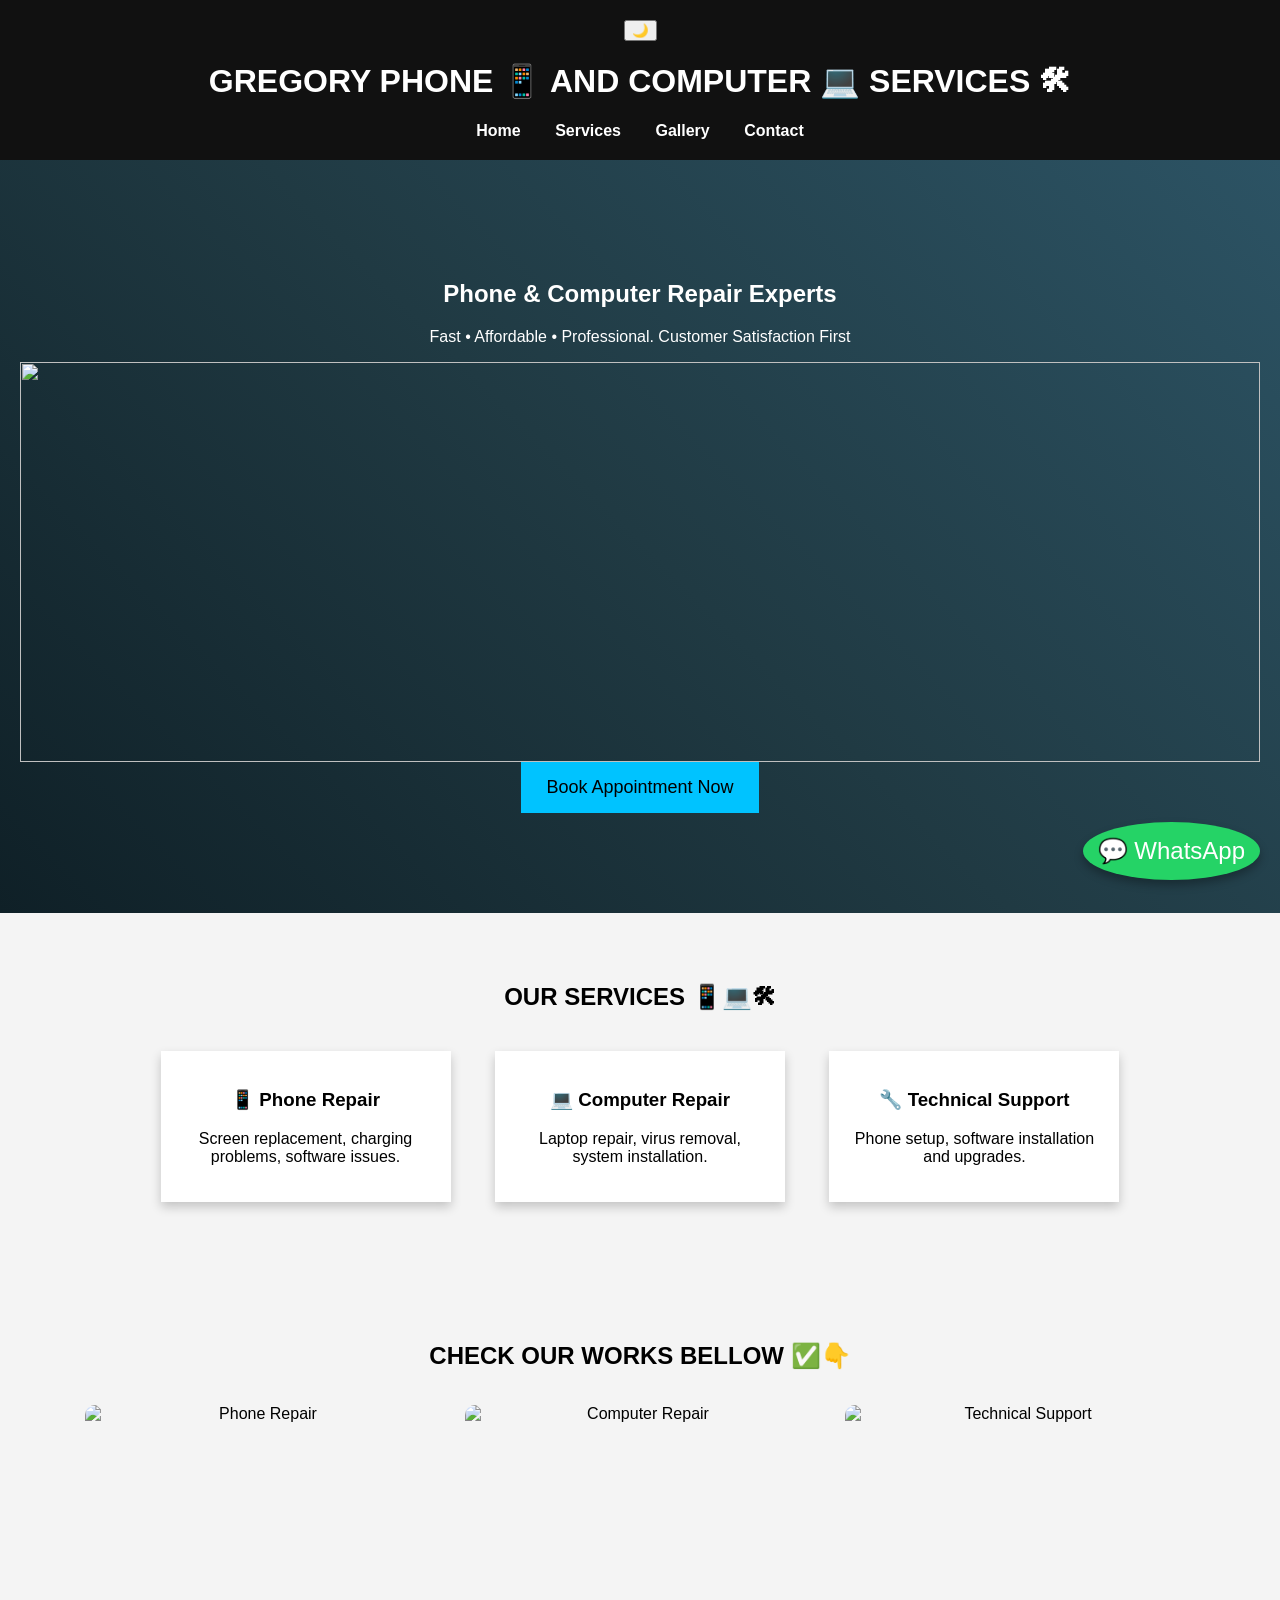
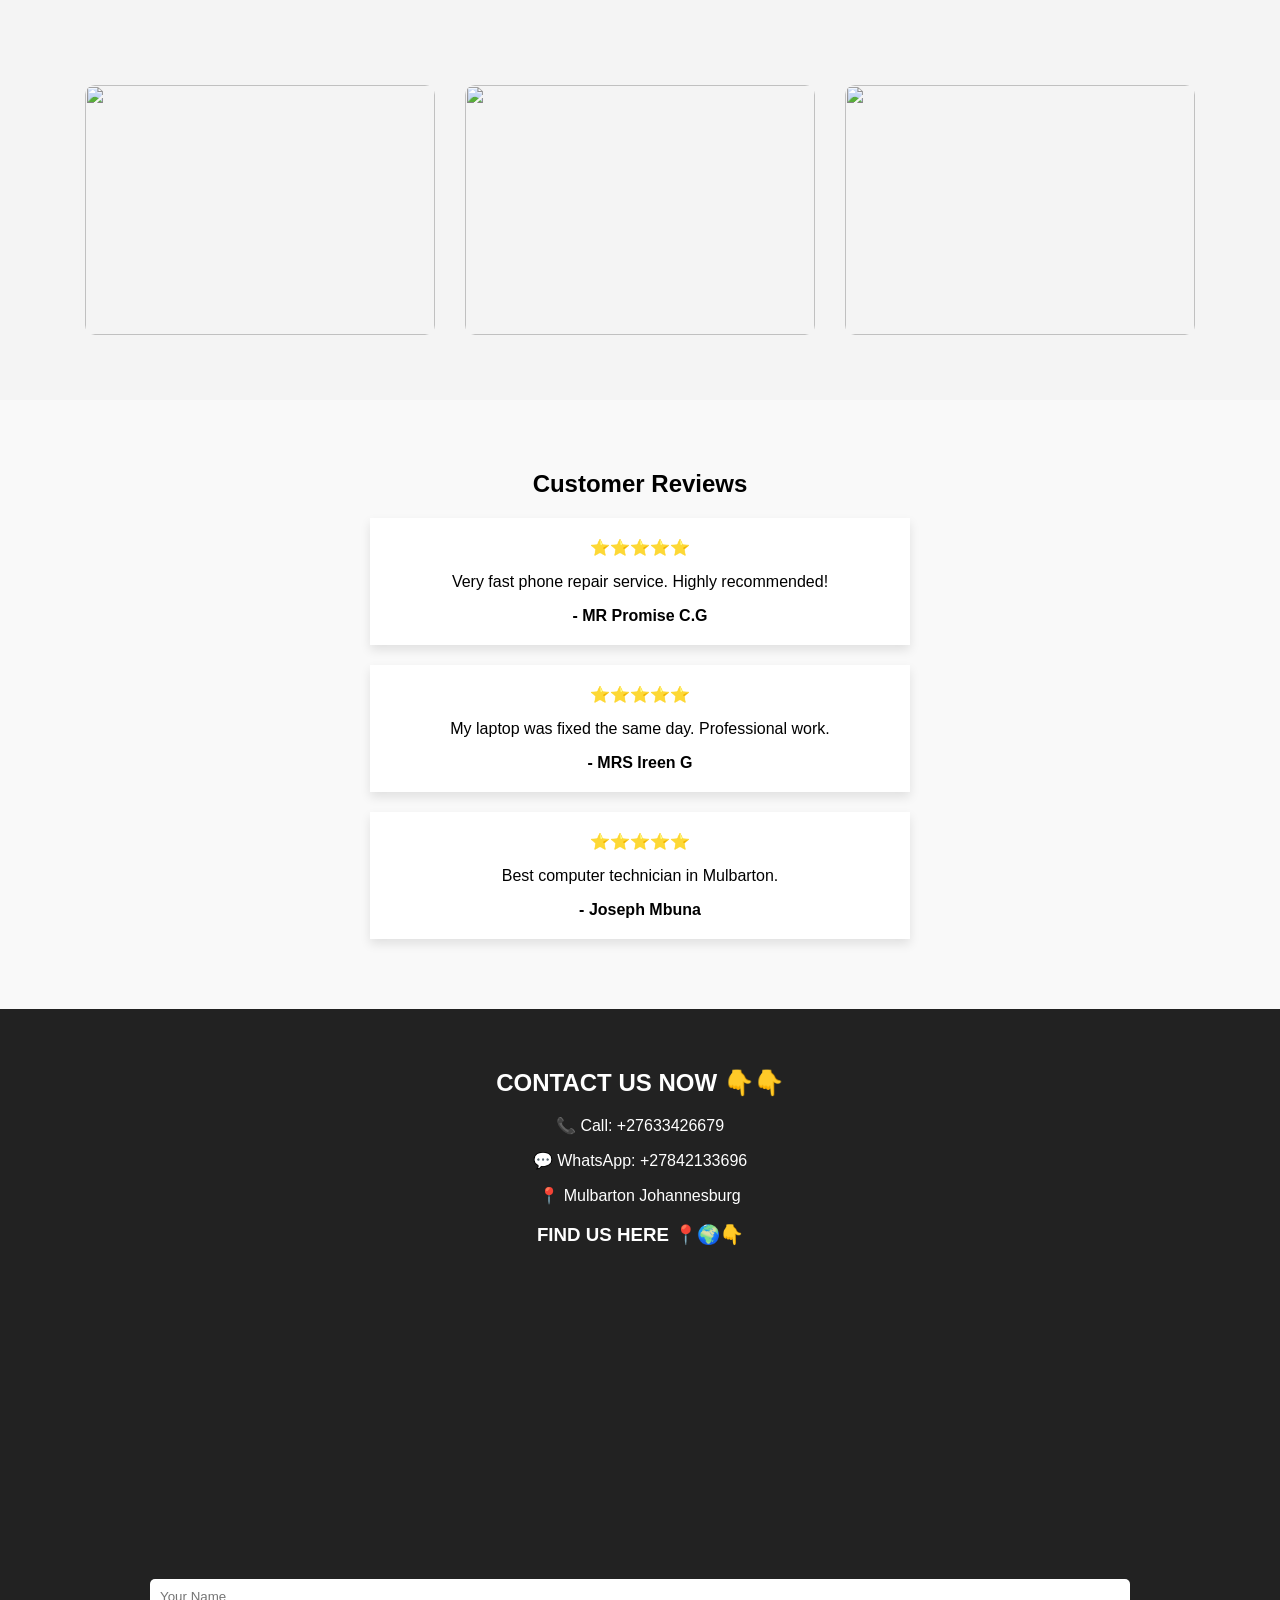
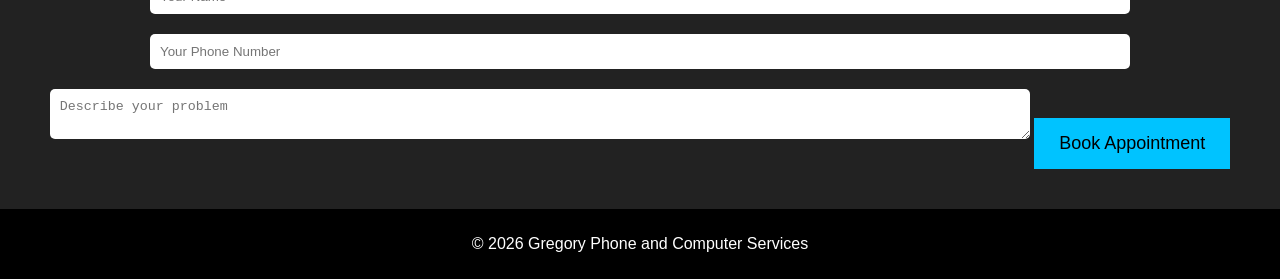
==== index.html @ 0cf7654c "Add files via upload" ====
<!DOCTYPE html>
<html lang="en">
<head>
<meta charset="UTF-8">
<meta name="viewport" content="width=device-width, initial-scale=1.0">
<title>Gregory Phone and Computer Services</title>
<link rel="stylesheet" href="style.css">


<meta name="description" content="Gregory Phone and Computer Services in Johannesburg. Phone repair, laptop repair, virus removal and technical support.">

<meta name="keywords" content="phone repair Johannesburg, laptop repair Mulbarton, computer services, Gregory phone repair">

<meta name="author" content="Gregory Mcdonald Kapanga">

</head>

<div id="loader">Loading...</div>

<body>
 

<header>
<button onclick="toggleMode()">🌙</button>


<h1>GREGORY PHONE 📱 AND COMPUTER 💻 SERVICES 🛠</h1>
<nav>
<a href="#home">Home</a>
<a href="#services">Services</a>
<a href="#gallery">Gallery</a>
<a href="#contact">Contact</a>
</nav>
</header>

<!-- Hero Section -->
<section id="home" class="hero">
<h2>Phone & Computer Repair Experts</h2>
<p>Fast • Affordable • Professional. Customer Satisfaction First</p>


<div class="slider">

<img class="slide" src="images/repair1.jpg">
<img class="slide" src="images/repair2.jpg">
<img class="slide" src="images/repair3.jpg">

</div>


<button onclick="contact()">Book Appointment Now</button>
</section>


<!-- Services Section -->
<section id="services" class="services">
<h2>OUR SERVICES 📱💻🛠</h2>
<div class="service-box">
<h3>📱 Phone Repair</h3>
<p>Screen replacement, charging problems, software issues.</p>
</div>
<div class="service-box">
<h3>💻 Computer Repair</h3>
<p>Laptop repair, virus removal, system installation.</p>
</div>
<div class="service-box">
<h3>🔧 Technical Support</h3>
<p>Phone setup, software installation and upgrades.</p>
</div>
</section>

<!-- Image Gallery -->
<section id="gallery" class="gallery">
<h2>CHECK OUR WORKS BELLOW ✅👇</h2>
<div class="images">
<img src="images/phone1.jpg" alt="Phone Repair">
<img src="images/computer1.jpg" alt="Computer Repair">
<img src="images/tech1.jpg" alt="Technical Support">
<img src="images/repair1.png">
<img src="images/repair2.jpg">
<img src="images/repair3.jpg">
</div>

</section>


<section class="reviews">

<h2>Customer Reviews</h2>

<div class="review">
⭐⭐⭐⭐⭐ 
<p>Very fast phone repair service. Highly recommended!</p>
<strong>- MR Promise C.G</strong>
</div>

<div class="review">
⭐⭐⭐⭐⭐ 
<p>My laptop was fixed the same day. Professional work.</p>
<strong>- MRS Ireen G</strong>
</div>

<div class="review">
⭐⭐⭐⭐⭐ 
<p>Best computer technician in Mulbarton.</p>
<strong>- Joseph Mbuna</strong>
</div>

</section>

<!-- Contact Section -->
<section id="contact" class="contact">
<h2>CONTACT US NOW 👇👇</h2>
<p>📞 Call: +27633426679</p>
<p>💬 WhatsApp: +27842133696</p>
<p>📍 Mulbarton Johannesburg</p>


<h3>FIND US HERE 📍🌍👇</h3>

<iframe
src="https://www.google.com/maps?q=24%20Haselhout%20Road%20Mulbarton%20Johannesburg&output=embed"
width="100%"
height="300"
style="border:0;"
allowfullscreen=""
loading="lazy">
</iframe>

<form id="bookingForm">

<input type="text" id="name" placeholder="Your Name" required>

<input type="tel" id="phone" placeholder="Your Phone Number" required>

<textarea id="problem" placeholder="Describe your problem" required></textarea>

<button type="submit">Book Appointment</button>

</form>



</section>
<!-- Floating WhatsApp Button -->
<a href="https://wa.me/+27842133696" target="_blank" class="whatsapp-btn">💬 WhatsApp</a>

<!-- Footer -->
<footer>
<p>© 2026 Gregory Phone and Computer Services</p>
</footer>

<script src="script.js"></script>
</body>
</html>
---- style.css ----
body{
font-family: Arial;
margin:0;
background:#f4f4f4;
}

header{
background:#111;
color:white;
padding:20px;
text-align:center;
}

nav a{
color:white;
margin:15px;
text-decoration:none;
font-weight:bold;
}

.hero{
background:linear-gradient(45deg,#0f2027,#203a43,#2c5364);
color:white;
text-align:center;
padding:100px 20px;
}

.hero button{
padding:15px 25px;
background:#00c3ff;
border:none;
font-size:18px;
cursor:pointer;
}

.services{
text-align:center;
padding:50px;
}

.service-box{
background:white;
padding:20px;
margin:20px;
display:inline-block;
width:250px;
box-shadow:0 5px 10px rgba(0,0,0,0.2);
}

.contact{
background:#222;
color:white;
text-align:center;
padding:40px;
}

footer{
text-align:center;
padding:10px;
background:black;
color:white;
}


/* Reset + Body */
body{margin:0;font-family:Arial,sans-serif;background:#f4f4f4;scroll-behavior:smooth;}
header{background:#111;color:white;padding:20px;text-align:center;position:sticky;top:0;z-index:999;}
nav a{color:white;margin:15px;text-decoration:none;font-weight:bold;transition:0.3s;}
nav a:hover{color:#00c3ff;}

/* Hero Section */
.hero{background:linear-gradient(45deg,#0f2027,#203a43,#2c5364);color:white;text-align:center;padding:100px 20px;}
.hero button{padding:15px 25px;background:#00c3ff;border:none;font-size:18px;cursor:pointer;transition:0.3s;}
.hero button:hover{background:#0077a3;}

/* Services */
.services{text-align:center;padding:50px;}
.service-box{background:white;padding:20px;margin:20px;display:inline-block;width:250px;box-shadow:0 5px 10px rgba(0,0,0,0.2);transition:0.3s;}
.service-box:hover{transform:translateY(-10px);box-shadow:0 10px 20px rgba(0,0,0,0.3);}

/* Gallery */
.gallery{text-align:center;padding:50px;}
.gallery img{width:250px;margin:10px;border-radius:10px;transition:0.3s;}
.gallery img:hover{transform:scale(1.1);}

/* Contact */
.contact{background:#222;color:white;text-align:center;padding:40px;}
.contact input, .contact textarea{width:80%;padding:10px;margin:10px 0;border:none;border-radius:5px;}
.contact button{padding:15px 25px;background:#00c3ff;border:none;font-size:18px;cursor:pointer;}
.contact button:hover{background:#0077a3;}

/* WhatsApp Floating Button */
.whatsapp-btn{position:fixed;bottom:20px;right:20px;background:#25d366;color:white;padding:15px;border-radius:50%;font-size:24px;text-decoration:none;box-shadow:0 5px 10px rgba(0,0,0,0.3);transition:0.3s;}
.whatsapp-btn:hover{transform:scale(1.2);}

/* Footer */
footer{text-align:center;padding:10px;background:black
}


.reviews{
text-align:center;
padding:50px;
background:#f9f9f9;
}

.review{
background:white;
margin:20px auto;
padding:20px;
max-width:500px;
box-shadow:0 5px 10px rgba(0,0,0,0.1);
}


.slider{
width:100%;
max-height:400px;
overflow:hidden;
}

.slide{
width:100%;
height: 400px;
object-fit: cover;
display:none;
}

.dark{
background:#111;
color:white;
}

#loader{
position:fixed;
width:100%;
height:100%;
background:white;
display:flex;
justify-content:center;
align-items:center;
font-size:30px;
z-index:9999;
}

.gallery img{
 width: 350px;
 height: 250px;
 object-fit: cover;
 margin: 15px;
 border: radius 10px;
 transition: 0.3s;
}

.gallery img:hover{
 transition:scale(1.1);  
}

.images{
display:flex;
flex-wrap:wrap;
justify-content:center;
}
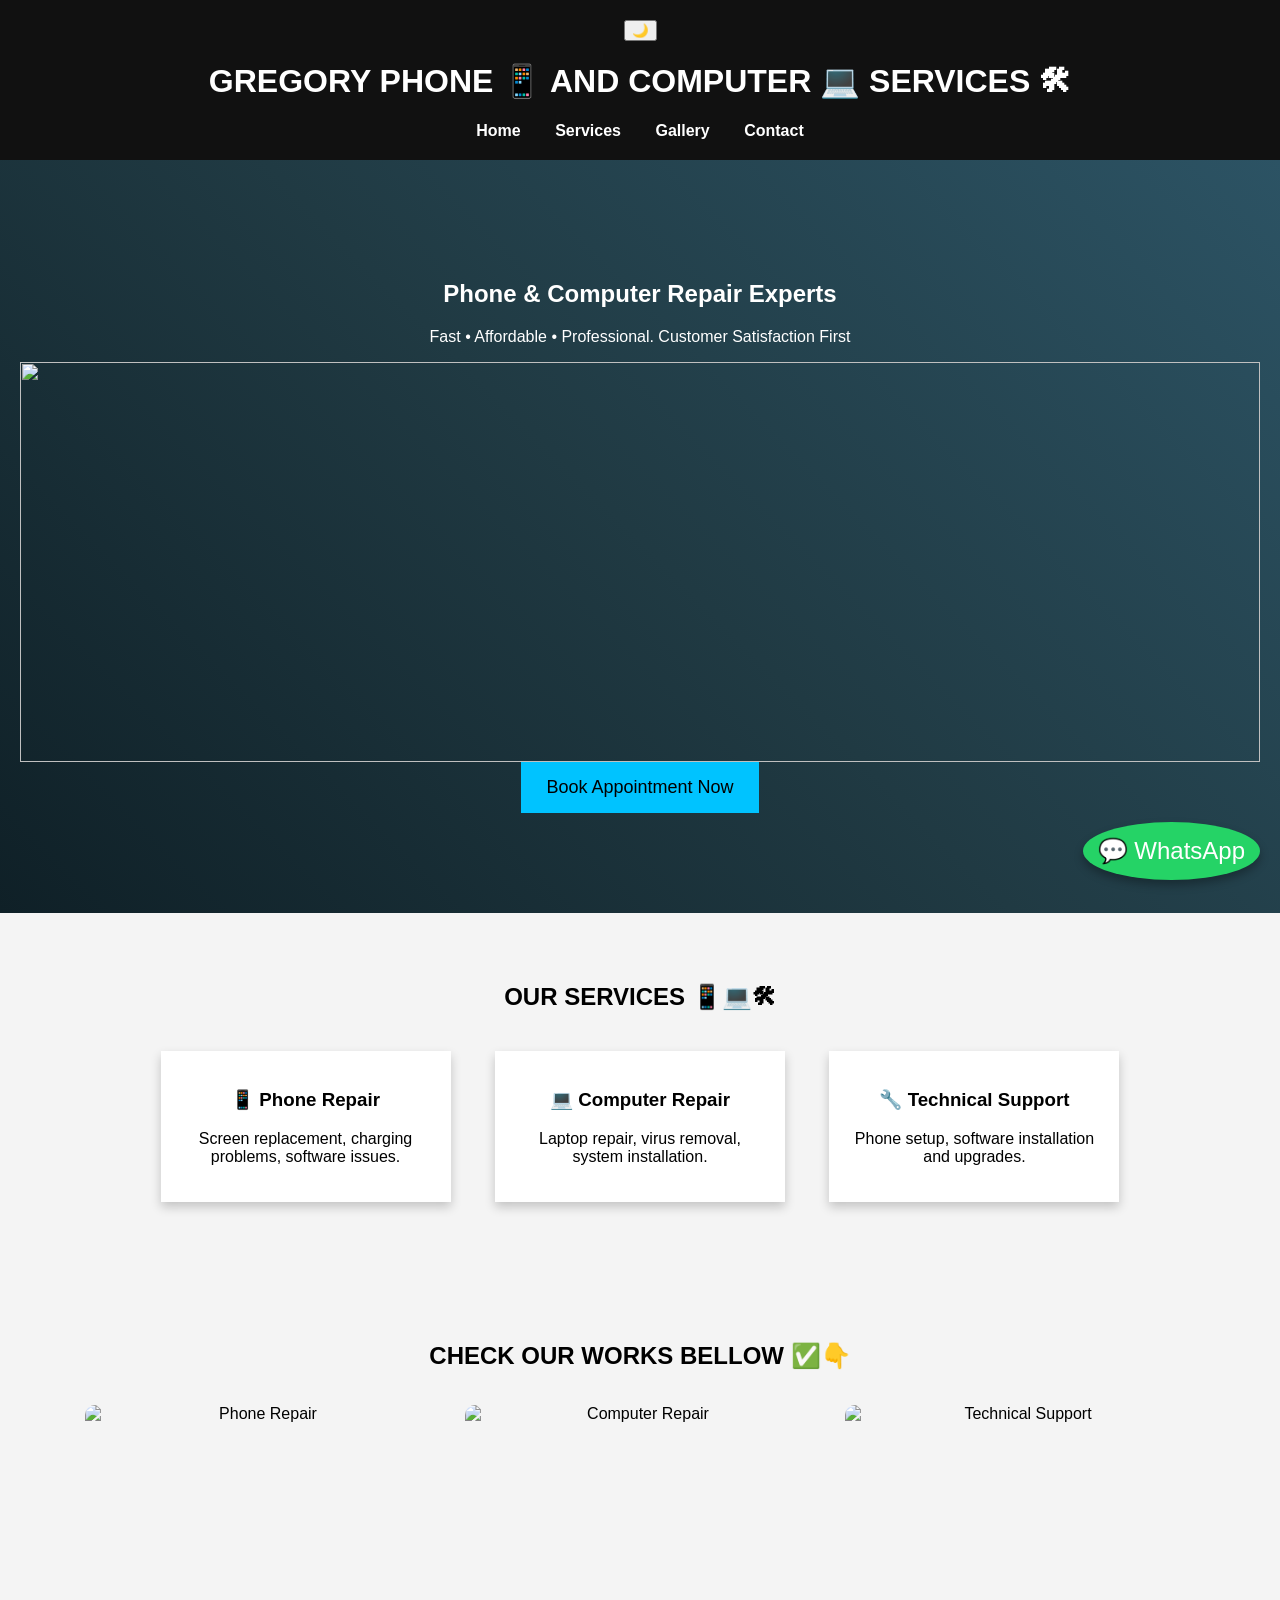
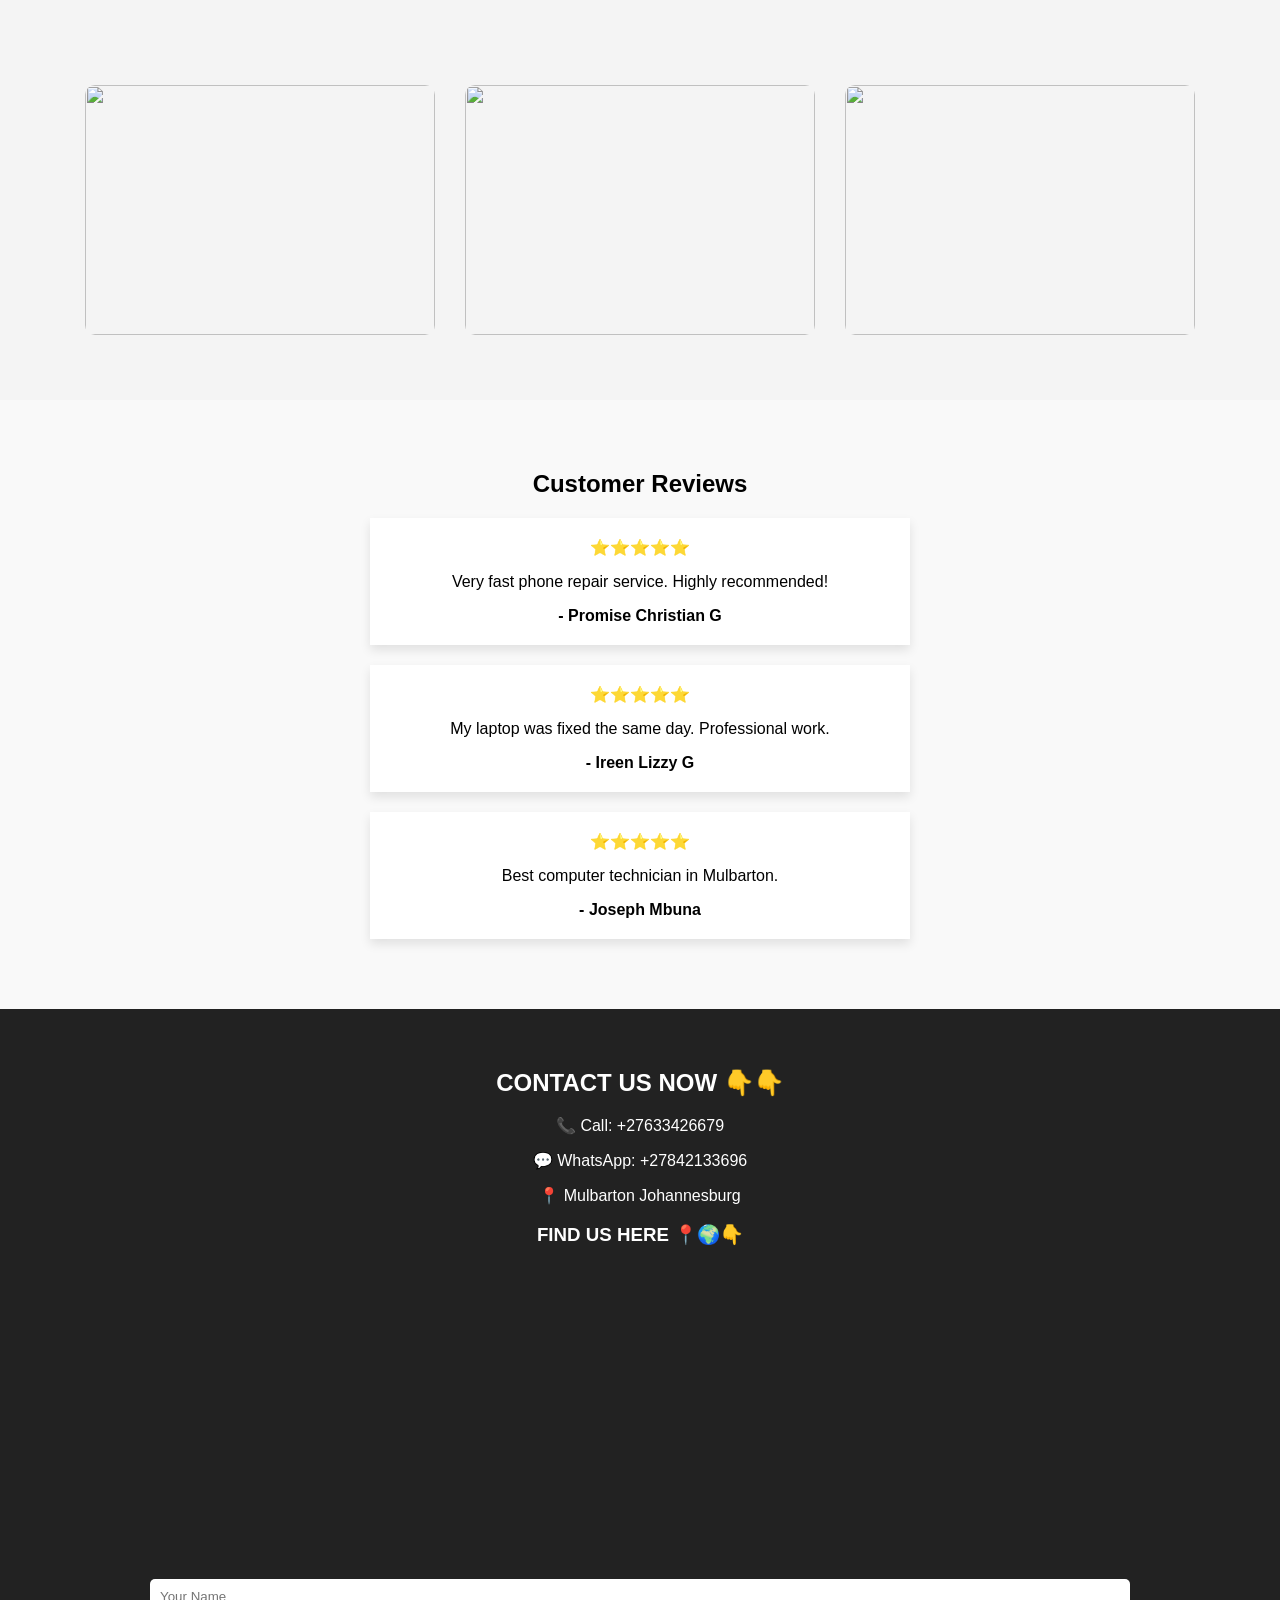
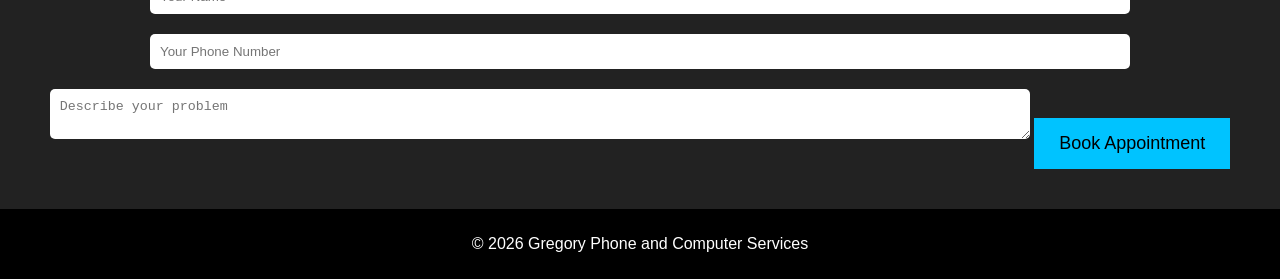
==== commit f02fe36d: "Add files via upload" ====
--- a/index.html
+++ b/index.html
@@ -91,13 +91,13 @@
 <div class="review">
 ⭐⭐⭐⭐⭐ 
 <p>Very fast phone repair service. Highly recommended!</p>
-<strong>- MR Promise C.G</strong>
+<strong>- Promise Christian G</strong>
 </div>
 
 <div class="review">
 ⭐⭐⭐⭐⭐ 
 <p>My laptop was fixed the same day. Professional work.</p>
-<strong>- MRS Ireen G</strong>
+<strong>- Ireen Lizzy G</strong>
 </div>
 
 <div class="review">
--- a/style.css
+++ b/style.css
@@ -136,7 +136,7 @@
 position:fixed;
 width:100%;
 height:100%;
-background:white;
+background:rgb(18, 185, 190);
 display:flex;
 justify-content:center;
 align-items:center;
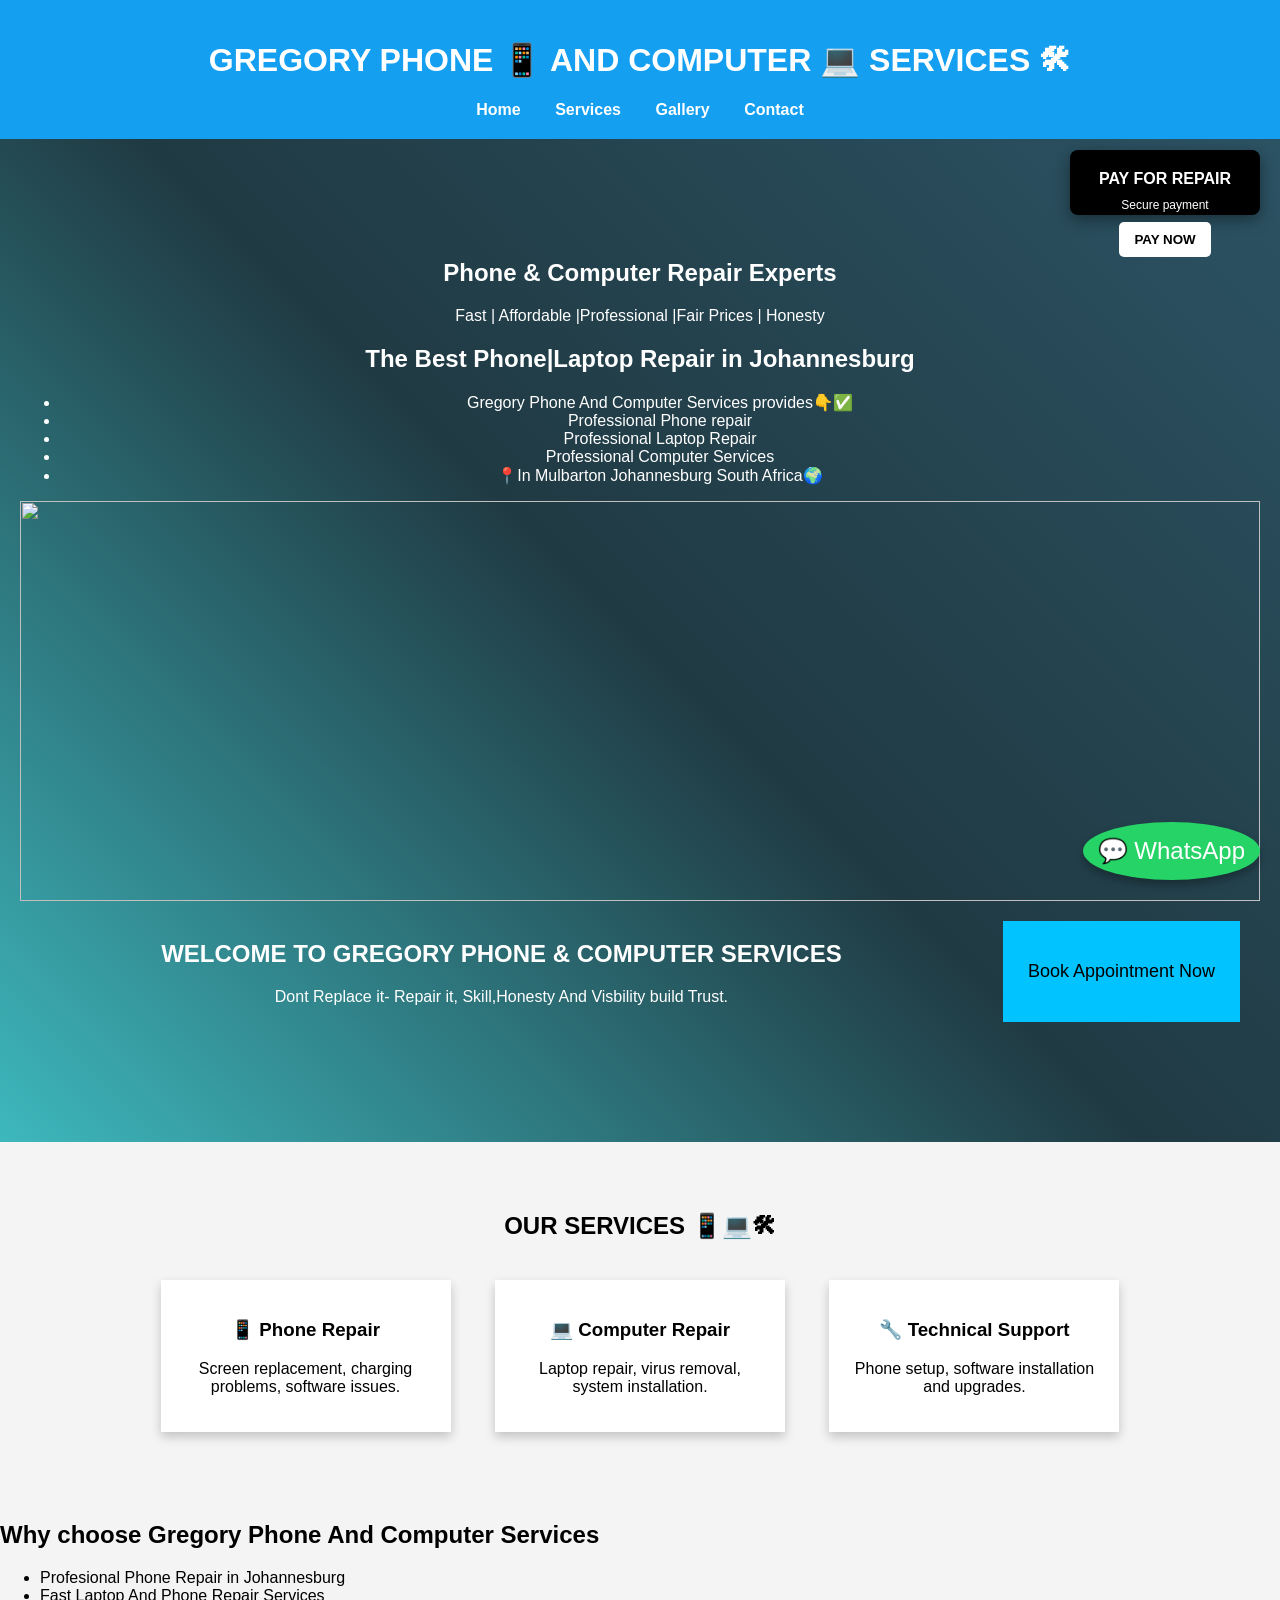
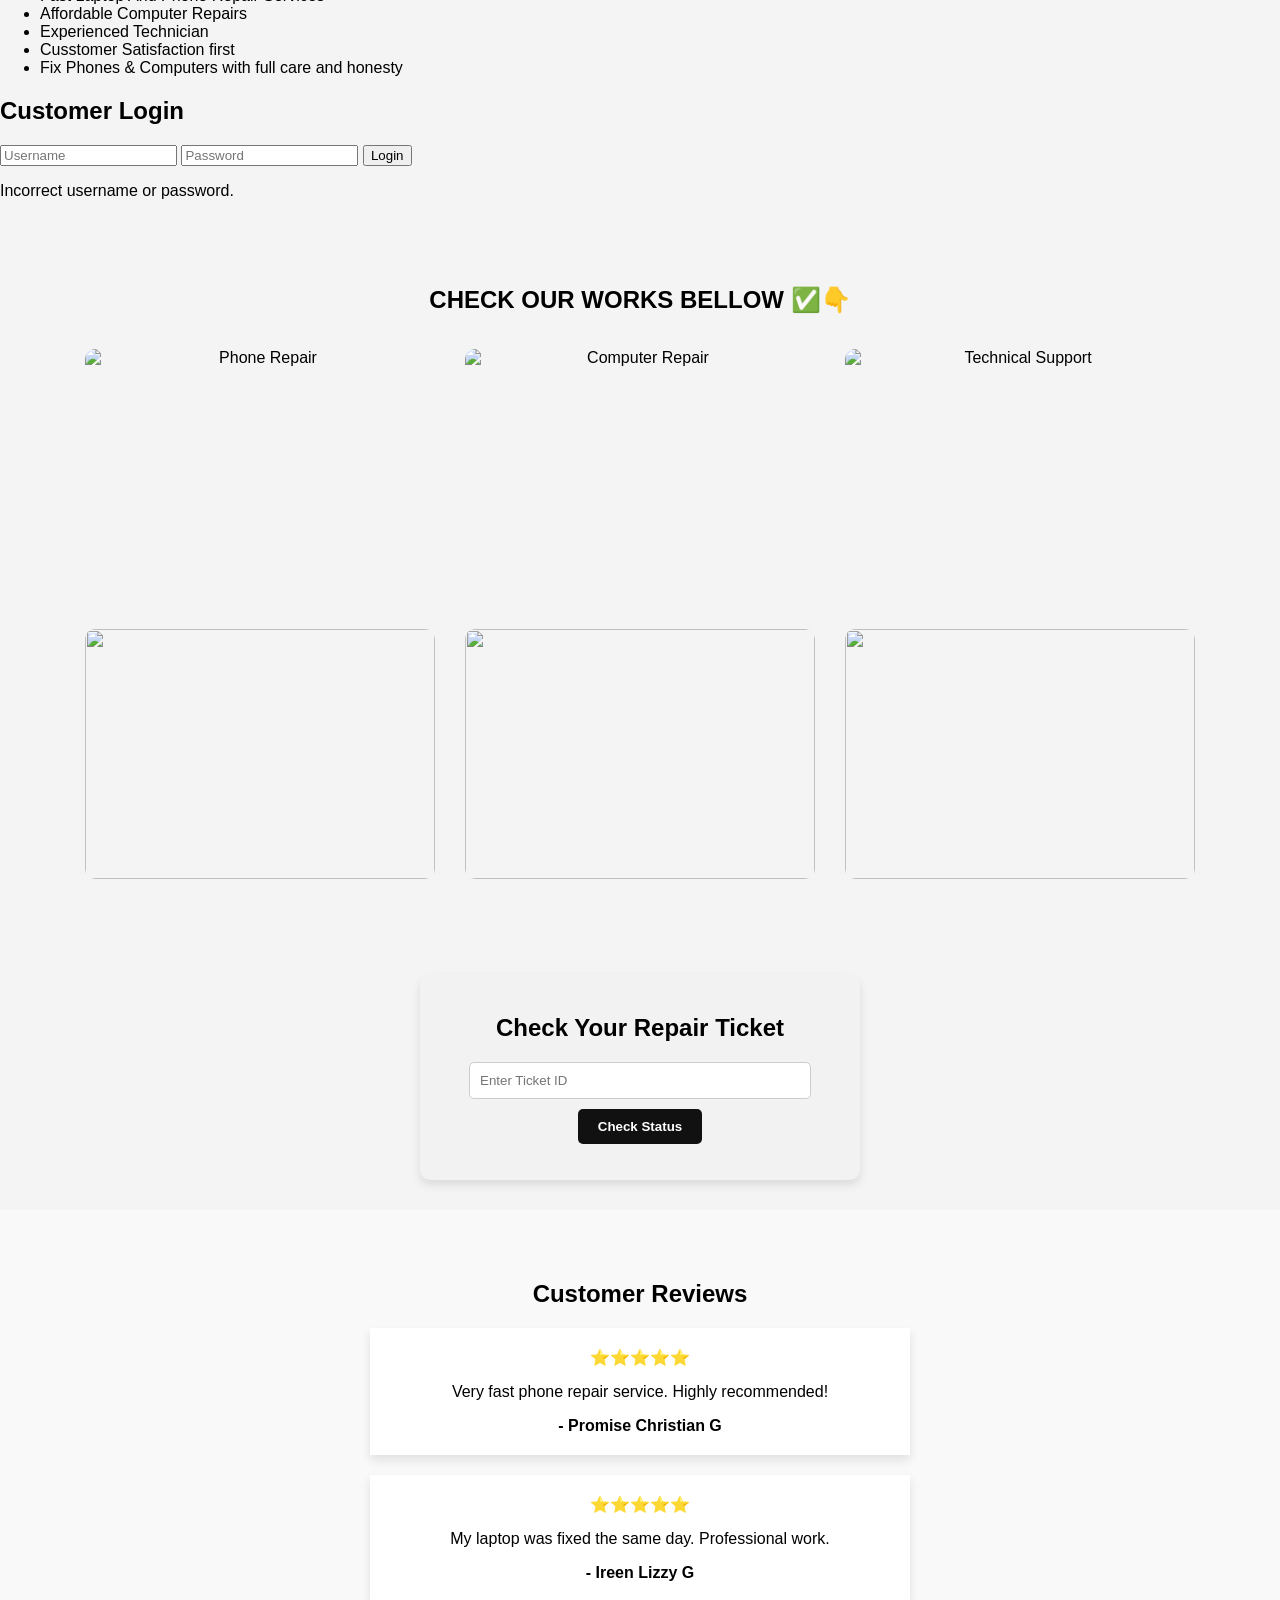
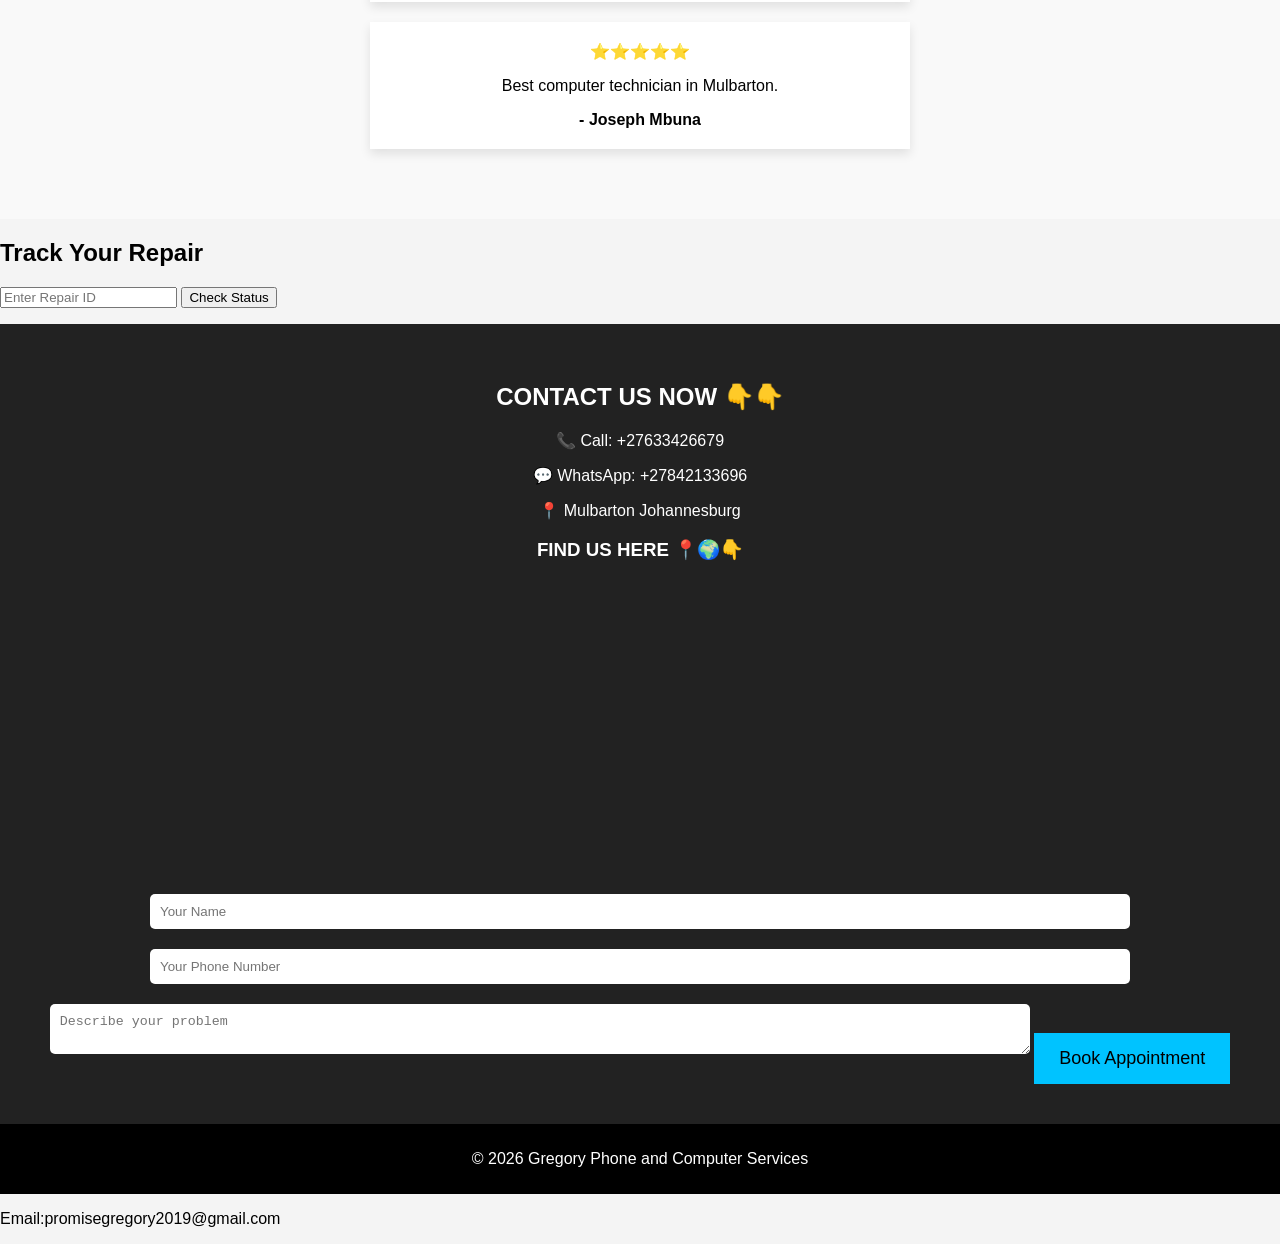
==== commit 2e300cbf: "Add files via upload" ====
--- a/index.html
+++ b/index.html
@@ -15,14 +15,27 @@
 
 </head>
 
-<div id="loader">Loading...</div>
+<div id="loader">LOADING....WELCOME TO THE GPCS WEBSITE</div>
 
 <body>
+
+
+     <!--pay section -->
+<div class="pay-box">
+
+<h3>PAY FOR REPAIR</h3>
+
+<p>Secure payment</p>
+
+<a href="https://www.paypal.com/paypalme/Gregory McDonald" target="_blank">
+<button>PAY NOW</button>
+</a>
+
+</div>  
  
-
 <header>
-<button onclick="toggleMode()">🌙</button>
-
+
+ 
 
 <h1>GREGORY PHONE 📱 AND COMPUTER 💻 SERVICES 🛠</h1>
 <nav>
@@ -33,17 +46,46 @@
 </nav>
 </header>
 
+
+
+</div>
+
 <!-- Hero Section -->
 <section id="home" class="hero">
 <h2>Phone & Computer Repair Experts</h2>
-<p>Fast • Affordable • Professional. Customer Satisfaction First</p>
-
+<p>Fast | Affordable |Professional |Fair Prices | Honesty</p>
+
+
+
+<h2> The Best Phone|Laptop Repair in Johannesburg</h2>
+
+<ul>
+<li>Gregory Phone And Computer Services provides👇✅</li>
+<li>Professional Phone repair</li>
+<li>Professional Laptop Repair</li>
+<li>Professional Computer Services</li>
+<li>📍In Mulbarton Johannesburg South Africa🌍</li>
+
+</ul>
+
+</P>
 
 <div class="slider">
 
 <img class="slide" src="images/repair1.jpg">
 <img class="slide" src="images/repair2.jpg">
 <img class="slide" src="images/repair3.jpg">
+
+</div>
+
+
+<div class="main-layout">
+
+<div class="content">
+
+<!-- Your normal website content -->
+<h2>WELCOME TO GREGORY PHONE & COMPUTER SERVICES</h2>
+<p>Dont Replace it- Repair it, Skill,Honesty And Visbility build Trust.</p>
 
 </div>
 
@@ -67,6 +109,35 @@
 <h3>🔧 Technical Support</h3>
 <p>Phone setup, software installation and upgrades.</p>
 </div>
+</section>
+
+
+<h2>Why choose Gregory Phone And Computer Services</h2>
+
+<ul>
+<li>Profesional Phone Repair in Johannesburg</li>
+<li> Fast Laptop And Phone Repair Services</li>
+<li>Affordable Computer Repairs</li>
+<li>Experienced Technician</li>
+<li>Cusstomer Satisfaction first</li>
+<li>Fix Phones & Computers with full care and honesty</li>
+
+</ul>
+
+
+
+<section class="login-section">
+
+<h2>Customer Login</h2>
+
+<input type="text" id="username" placeholder="Username">
+
+<input type="password" id="password" placeholder="Password">
+
+<button onclick="login()">Login</button>
+
+<p id="loginMessage"></p>
+
 </section>
 
 <!-- Image Gallery -->
@@ -83,6 +154,18 @@
 
 </section>
 
+<section class="repair-ticket">
+
+<h2>Check Your Repair Ticket</h2>
+
+<input type="text" id="ticketID" placeholder="Enter Ticket ID">
+
+<button onclick="checkTicket()">Check Status</button>
+
+<p id="ticketStatus"></p>
+
+</section>
+
 
 <section class="reviews">
 
@@ -105,6 +188,21 @@
 <p>Best computer technician in Mulbarton.</p>
 <strong>- Joseph Mbuna</strong>
 </div>
+
+</section>
+
+
+<div section class="tracking">
+
+<h2>Track Your Repair</h2>
+
+<input type="text" id="repairID" placeholder="Enter Repair ID">
+
+<button onclick="trackRepair()">Check Status</button>
+
+<p id="status"></p>
+</div>
+
 
 </section>
 
@@ -127,6 +225,8 @@
 loading="lazy">
 </iframe>
 
+
+
 <form id="bookingForm">
 
 <input type="text" id="name" placeholder="Your Name" required>
@@ -150,6 +250,8 @@
 <p>© 2026 Gregory Phone and Computer Services</p>
 </footer>
 
+<p>Email:promisegregory2019@gmail.com</p>
+
 <script src="script.js"></script>
 </body>
 </html>
--- a/style.css
+++ b/style.css
@@ -6,10 +6,10 @@
 }
 
 header{
-background:#111;
-color:white;
-padding:20px;
-text-align:center;
+background:hsl(192, 91%, 31%);
+color:white;
+padding: 5px 10px
+text-align center;
 }
 
 nav a{
@@ -20,7 +20,7 @@
 }
 
 .hero{
-background:linear-gradient(45deg,#0f2027,#203a43,#2c5364);
+background:linear-gradient(45deg,#119cd8,#203a43,#2c5364);
 color:white;
 text-align:center;
 padding:100px 20px;
@@ -65,12 +65,12 @@
 
 /* Reset + Body */
 body{margin:0;font-family:Arial,sans-serif;background:#f4f4f4;scroll-behavior:smooth;}
-header{background:#111;color:white;padding:20px;text-align:center;position:sticky;top:0;z-index:999;}
+header{background:hsl(202, 88%, 51%);color:white;padding:20px;text-align:center;position:sticky;top:0;z-index:999;}
 nav a{color:white;margin:15px;text-decoration:none;font-weight:bold;transition:0.3s;}
 nav a:hover{color:#00c3ff;}
 
 /* Hero Section */
-.hero{background:linear-gradient(45deg,#0f2027,#203a43,#2c5364);color:white;text-align:center;padding:100px 20px;}
+.hero{background:linear-gradient(45deg,#3db8bd,#203a43,#2c5364);color:white;text-align:center;padding:100px 20px;}
 .hero button{padding:15px 25px;background:#00c3ff;border:none;font-size:18px;cursor:pointer;transition:0.3s;}
 .hero button:hover{background:#0077a3;}
 
@@ -163,3 +163,141 @@
 justify-content:center;
 }
 
+.pay-box{
+position:absolute;
+right:20px;
+top:150px;
+background:black;
+color:white;
+padding:15px;
+width:150px;
+border-radius:8px;
+text-align:center;
+box-shadow:0px 5px 15px rgba(0,0,0,0.4);
+font-family:Arial;
+}
+
+.pay-box h3{
+margin:0;
+font-size:16px;
+}
+
+.pay-box p{
+font-size:12px;
+margin:10px 0;
+}
+
+.pay-box button{
+background:white;
+color:black;
+border:none;
+padding:8px 15px;
+cursor:pointer;
+font-weight:bold;
+border-radius:5px;
+}
+
+.pay-box button:hover{
+background:#ddd;
+}
+
+.main-layout{
+display:flex;
+gap:40px;
+padding:20px;
+}
+
+.content{
+flex:3;
+}
+
+.pay-box{
+flex:1;
+background:black;
+color:white;
+padding:20px;
+border-radius:8px;
+height: 25px;
+text-align:center;
+}
+
+.pay-box button{
+background:white;
+color:black;
+border:none;
+padding:10px 15px;
+font-weight:bold;
+cursor:pointer;
+border-radius:5px;
+}
+
+.pay-box button:hover{
+background:#ddd;
+}
+
+
+.payment-popup{
+display:none;
+position:fixed;
+top:0;
+left:0;
+width:100%;
+height:100%;
+background:rgba(0,0,0,0.7);
+justify-content:center;
+align-items:center;
+z-index:9999;
+}
+
+.payment-content{
+background:white;
+padding:20px;
+width:90%;
+max-width:500px;
+border-radius:10px;
+position:relative;
+}
+
+.close{
+position:absolute;
+top:10px;
+right:15px;
+font-size:20px;
+cursor:pointer;
+}
+
+.repair-ticket{
+background:#f2f2f2;
+padding:20px;
+border-radius:10px;
+max-width:400px;
+margin:30px auto;
+text-align:center;
+box-shadow:0 5px 10px rgba(0,0,0,0.1);
+}
+
+.repair-ticket input{
+padding:10px;
+width:80%;
+margin-bottom:10px;
+border-radius:5px;
+border:1px solid #ccc;
+}
+
+.repair-ticket button{
+padding:10px 20px;
+border:none;
+border-radius:5px;
+background:#111;
+color:white;
+cursor:pointer;
+font-weight:bold;
+}
+.repair-ticket button:hover{
+background:#333;
+}
+
+#ticketStatus{
+margin-top:15px;
+font-weight:bold;
+}
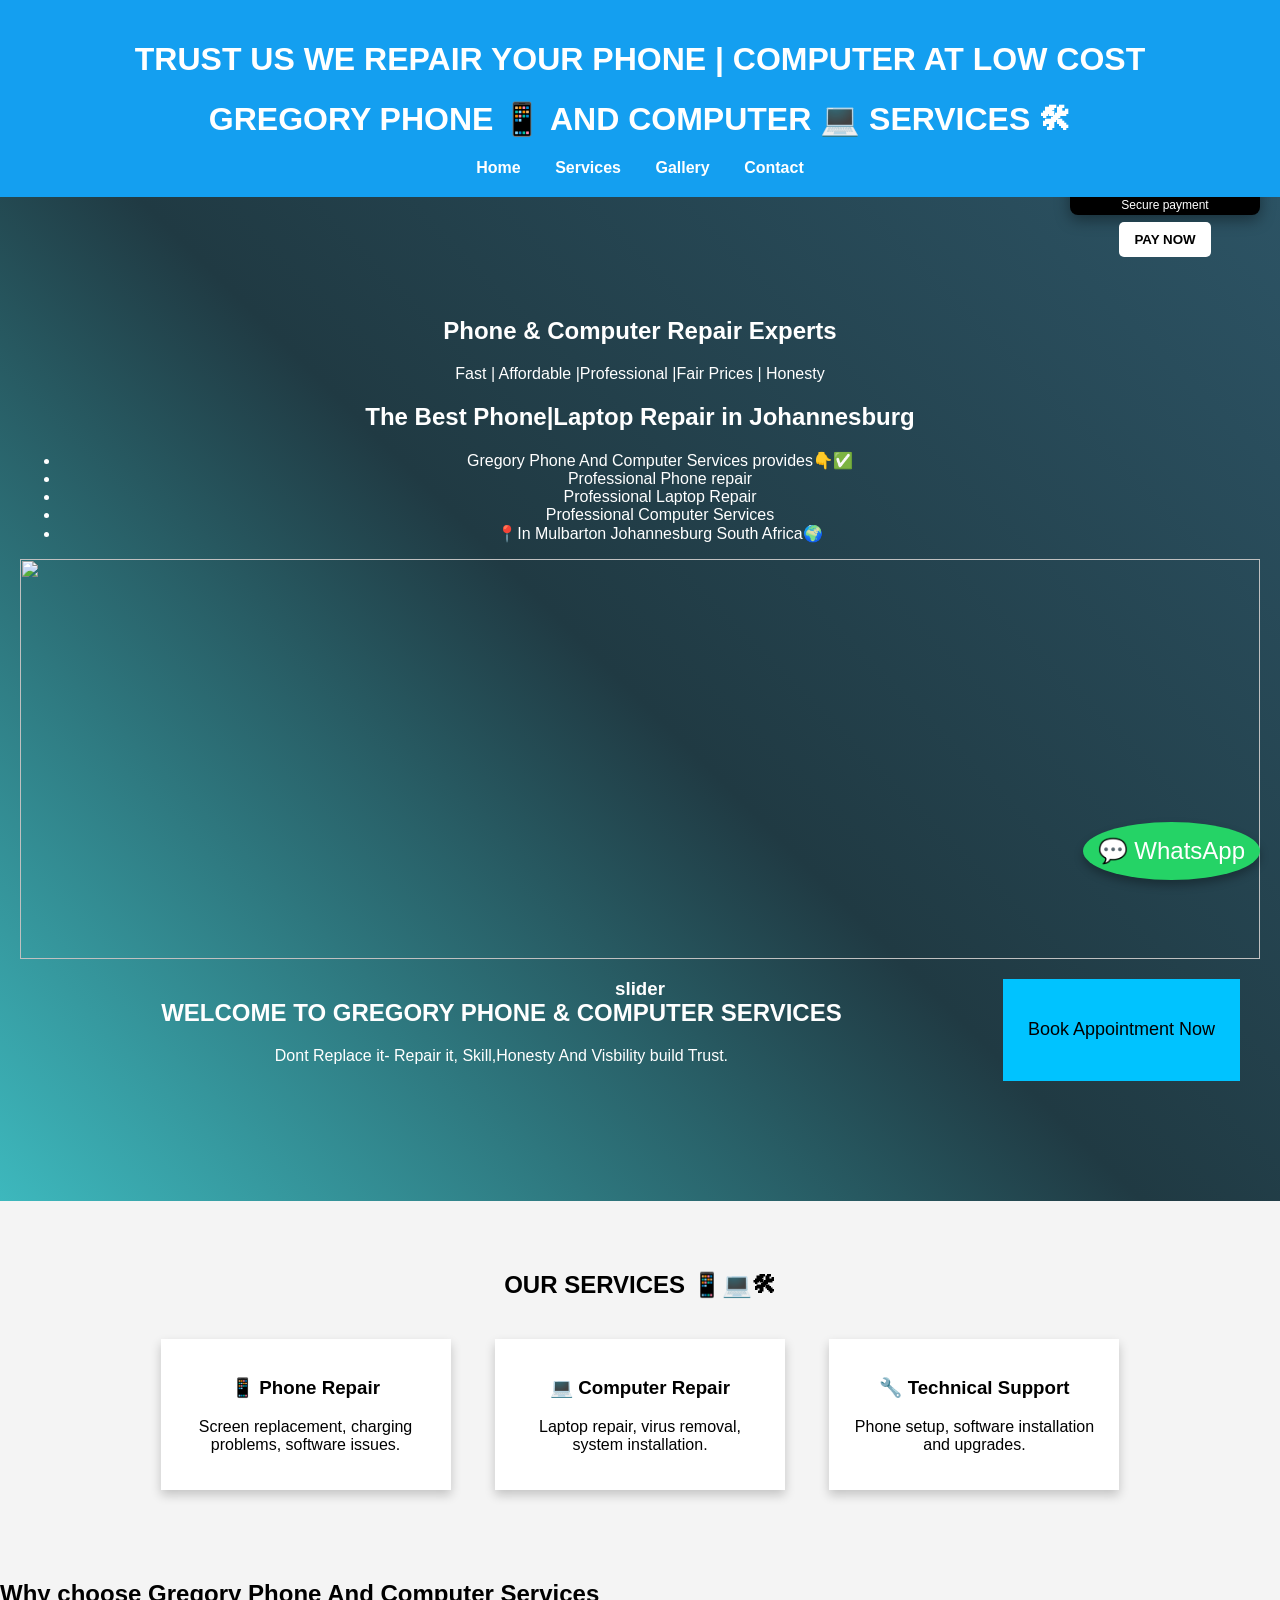
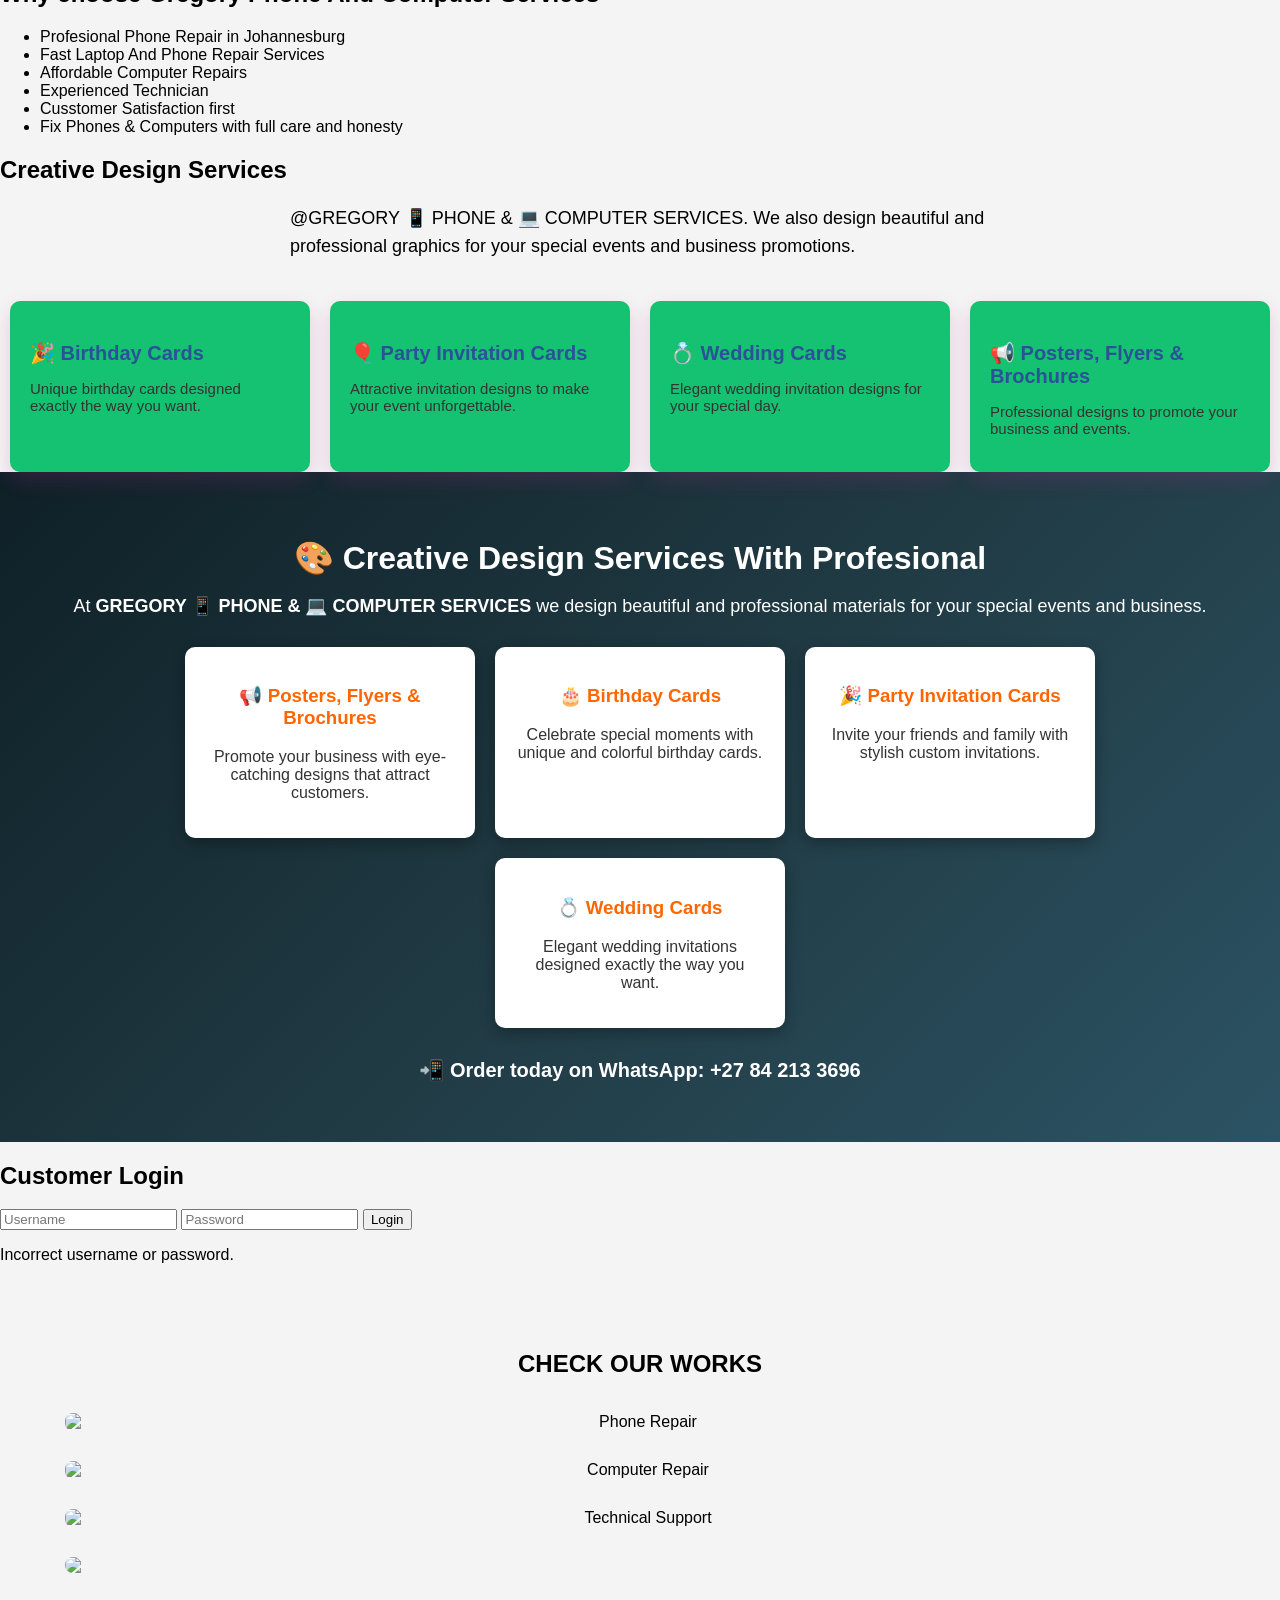
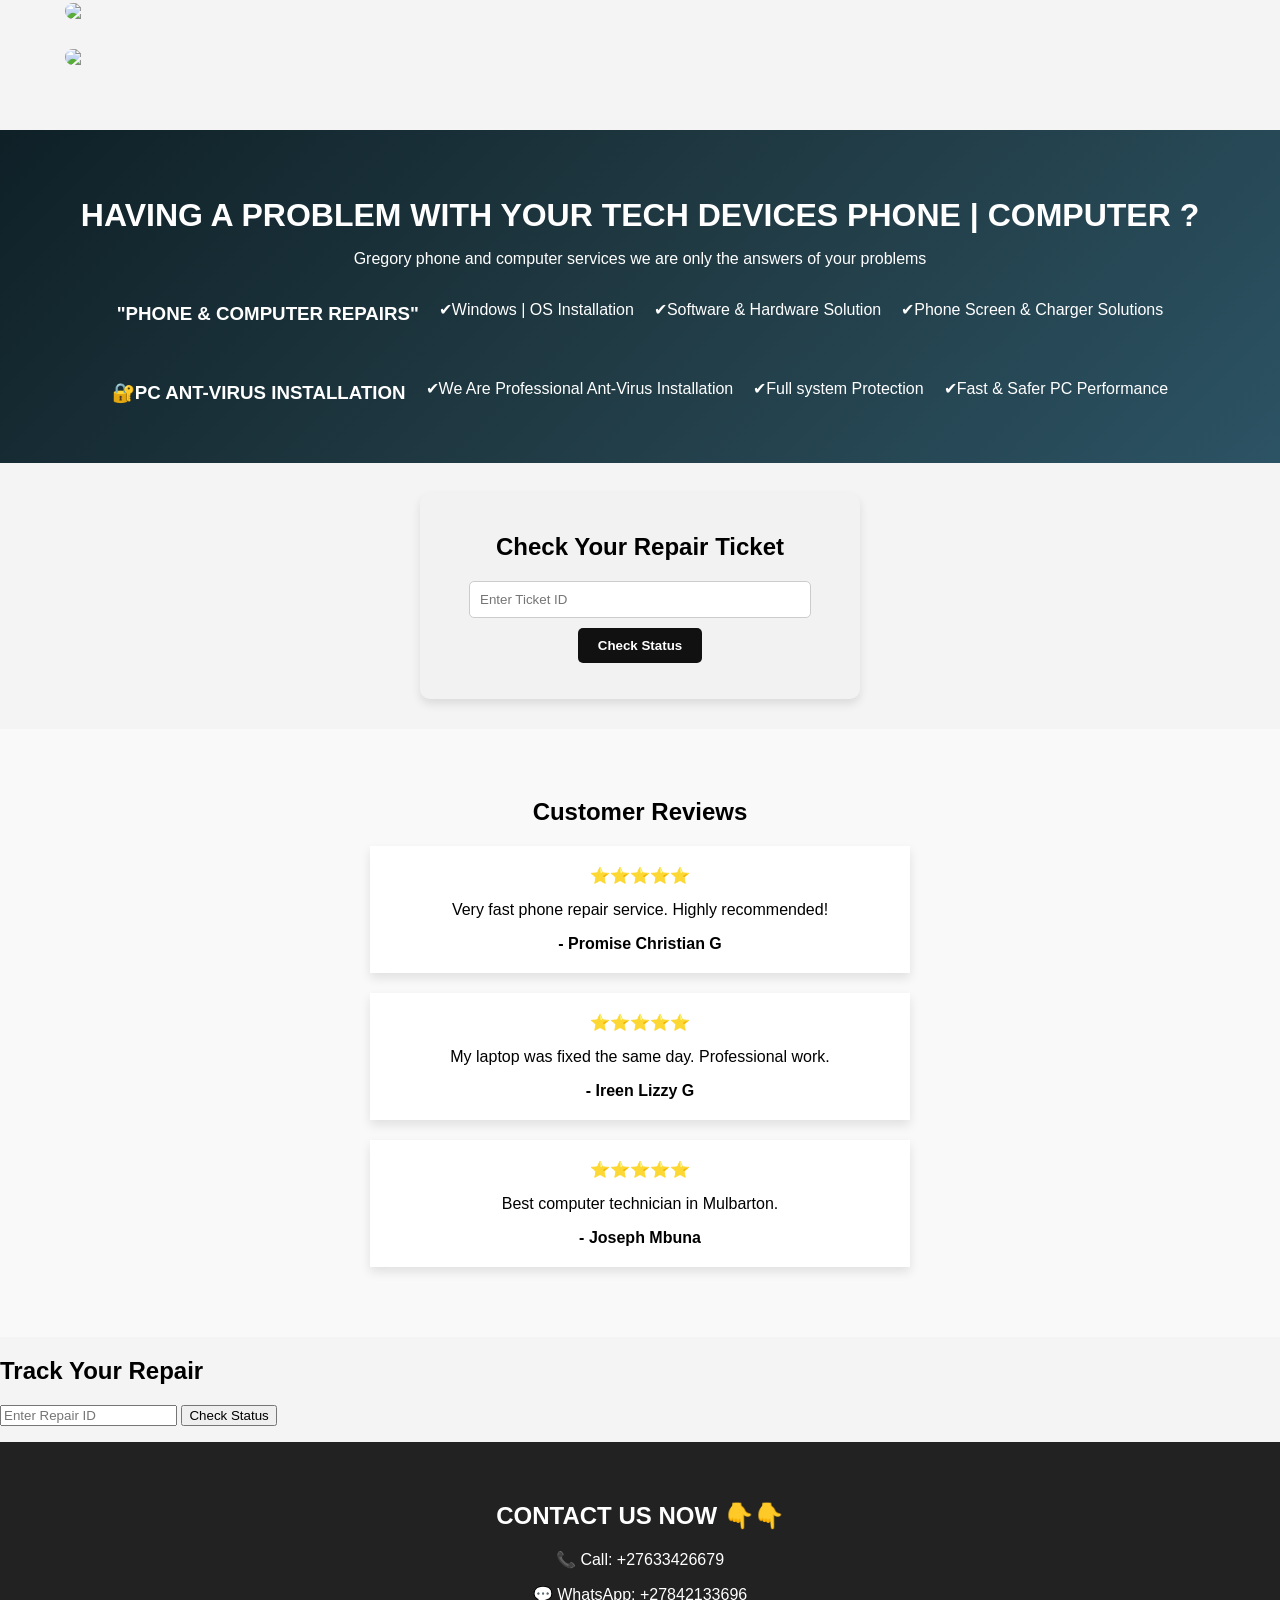
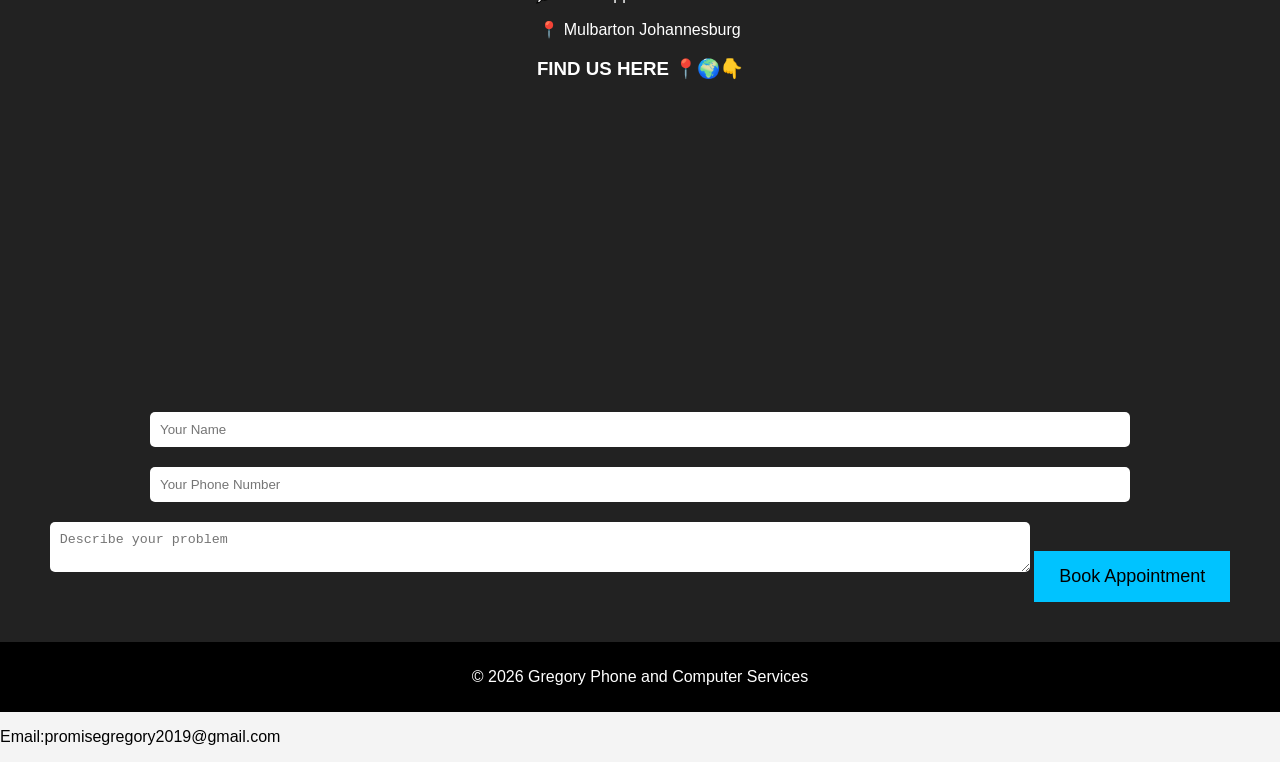
==== commit 3abb2a5d: "Add files via upload" ====
--- a/index.html
+++ b/index.html
@@ -19,6 +19,7 @@
 
 <body>
 
+     </div>
 
      <!--pay section -->
 <div class="pay-box">
@@ -34,9 +35,7 @@
 </div>  
  
 <header>
-
- 
-
+ <h1>TRUST US WE REPAIR YOUR  PHONE | COMPUTER AT LOW COST </h1>
 <h1>GREGORY PHONE 📱 AND COMPUTER 💻 SERVICES 🛠</h1>
 <nav>
 <a href="#home">Home</a>
@@ -47,7 +46,6 @@
 </header>
 
 
-
 </div>
 
 <!-- Hero Section -->
@@ -68,13 +66,12 @@
 
 </ul>
 
-</P>
-
 <div class="slider">
 
-<img class="slide" src="images/repair1.jpg">
-<img class="slide" src="images/repair2.jpg">
-<img class="slide" src="images/repair3.jpg">
+<img class="slide" src="images/repair1.jpg" width="300">
+<img class="slide" src="images/repair2.jpg" width="300">
+<img class="slide" src="images/repair3.jpg" width="300">
+<h3>slider</h3>
 
 </div>
 
@@ -89,10 +86,8 @@
 
 </div>
 
-
 <button onclick="contact()">Book Appointment Now</button>
 </section>
-
 
 <!-- Services Section -->
 <section id="services" class="services">
@@ -125,6 +120,75 @@
 </ul>
 
 
+<h2>Creative Design Services</h2>
+
+<p class="design-intro">
+@GREGORY 📱 PHONE & 💻 COMPUTER SERVICES.
+We also design beautiful and professional graphics for your special events and business promotions.
+</p>
+
+<div class="design-list">
+
+<div class="design-card">
+<h3>🎉 Birthday Cards</h3>
+<p>Unique birthday cards designed exactly the way you want.</p>
+</div>
+
+<div class="design-card">
+<h3>🎈 Party Invitation Cards</h3>
+<p>Attractive invitation designs to make your event unforgettable.</p>
+</div>
+
+<div class="design-card">
+<h3>💍 Wedding Cards</h3>
+<p>Elegant wedding invitation designs for your special day.</p>
+</div>
+
+<div class="design-card">
+<h3>📢 Posters, Flyers & Brochures</h3>
+<p>Professional designs to promote your business and events.</p>
+</div>
+
+</div>
+
+<section class="design-services">
+  <h2>🎨 Creative Design Services With Profesional</h2>
+
+  <p class="tagline">
+    At <strong>GREGORY 📱 PHONE & 💻 COMPUTER SERVICES</strong> we design
+    beautiful and professional materials for your special events and business.
+  </p>
+
+  <div class="design-list">
+
+    <div class="design-box">
+      <h3>📢 Posters, Flyers & Brochures</h3>
+      <p>Promote your business with eye-catching designs that attract customers.</p>
+    </div>
+
+    <div class="design-box">
+      <h3>🎂 Birthday Cards</h3>
+      <p>Celebrate special moments with unique and colorful birthday cards.</p>
+    </div>
+
+    <div class="design-box">
+      <h3>🎉 Party Invitation Cards</h3>
+      <p>Invite your friends and family with stylish custom invitations.</p>
+    </div>
+
+    <div class="design-box">
+      <h3>💍 Wedding Cards</h3>
+      <p>Elegant wedding invitations designed exactly the way you want.</p>
+    </div>
+
+  </div>
+
+  <p class="contact-message">
+    📲 Order today on WhatsApp: <strong>+27 84 213 3696</strong>
+  </p>
+
+</section>
+
 
 <section class="login-section">
 
@@ -142,7 +206,7 @@
 
 <!-- Image Gallery -->
 <section id="gallery" class="gallery">
-<h2>CHECK OUR WORKS BELLOW ✅👇</h2>
+<h2>CHECK OUR WORKS</h2>
 <div class="images">
 <img src="images/phone1.jpg" alt="Phone Repair">
 <img src="images/computer1.jpg" alt="Computer Repair">
@@ -153,6 +217,28 @@
 </div>
 
 </section>
+
+<section class="design-services">
+
+<h2>HAVING A PROBLEM WITH YOUR TECH DEVICES PHONE | COMPUTER ?</h2>
+<p> Gregory phone and computer services we are only the answers of your problems</p>
+
+<div class="design-list">
+
+<h3>"PHONE & COMPUTER REPAIRS"</h3>
+<p>✔Windows | OS Installation</p>
+<p>✔Software & Hardware Solution</p>
+<p>✔Phone Screen & Charger Solutions</p>
+
+<h3>🔐PC ANT-VIRUS INSTALLATION</h3>
+<P>✔We Are Professional Ant-Virus Installation</P>
+<p>✔Full system Protection</p>
+<p>✔Fast & Safer PC Performance</p>
+
+</div>
+
+</section>
+
 
 <section class="repair-ticket">
 
@@ -240,7 +326,6 @@
 </form>
 
 
-
 </section>
 <!-- Floating WhatsApp Button -->
 <a href="https://wa.me/+27842133696" target="_blank" class="whatsapp-btn">💬 WhatsApp</a>
@@ -250,6 +335,7 @@
 <p>© 2026 Gregory Phone and Computer Services</p>
 </footer>
 
+
 <p>Email:promisegregory2019@gmail.com</p>
 
 <script src="script.js"></script>
--- a/style.css
+++ b/style.css
@@ -1,6 +1,6 @@
 
 body{
-font-family: Arial;
+font-family: Cambria, Cochin, Georgia, Times, 'Times New Roman', serif;
 margin:0;
 background:#f4f4f4;
 }
@@ -64,7 +64,7 @@
 
 
 /* Reset + Body */
-body{margin:0;font-family:Arial,sans-serif;background:#f4f4f4;scroll-behavior:smooth;}
+body{margin:0;font-family:Arial;background:#f4f4f4;scroll-behavior:smooth;}
 header{background:hsl(202, 88%, 51%);color:white;padding:20px;text-align:center;position:sticky;top:0;z-index:999;}
 nav a{color:white;margin:15px;text-decoration:none;font-weight:bold;transition:0.3s;}
 nav a:hover{color:#00c3ff;}
@@ -81,7 +81,7 @@
 
 /* Gallery */
 .gallery{text-align:center;padding:50px;}
-.gallery img{width:250px;margin:10px;border-radius:10px;transition:0.3s;}
+.gallery img{width: 250px;margin:10px;border-radius:10px;transition: o.3s}
 .gallery img:hover{transform:scale(1.1);}
 
 /* Contact */
@@ -117,15 +117,22 @@
 .slider{
 width:100%;
 max-height:400px;
-overflow:hidden;
+overflow-wrap: normal;
 }
 
 .slide{
 width:100%;
 height: 400px;
 object-fit: cover;
-display:none;
-}
+display: flex;
+}
+
+.slide img{
+width: 100%;
+height: fit-content;
+}
+
+
 
 .dark{
 background:#111;
@@ -133,11 +140,11 @@
 }
 
 #loader{
-position:fixed;
+position: absolute;
 width:100%;
 height:100%;
 background:rgb(18, 185, 190);
-display:flex;
+display: block;
 justify-content:center;
 align-items:center;
 font-size:30px;
@@ -145,11 +152,11 @@
 }
 
 .gallery img{
- width: 350px;
- height: 250px;
- object-fit: cover;
+ width: 100%;
+ height:auto;
+ object-fit: fill;
  margin: 15px;
- border: radius 10px;
+ border-radius: 8px;
  transition: 0.3s;
 }
 
@@ -301,3 +308,112 @@
 margin-top:15px;
 font-weight:bold;
 }
+
+.design-services{
+background: linear-gradient(135deg,#1e3c72,#2a5298);
+color:white;
+padding:60px 20px;
+text-align:center;
+}
+
+.design-services h2{
+font-size:32px;
+margin-bottom:10px;
+font-family:'Segoe UI',sans-serif;
+}
+
+.design-intro{
+max-width:700px;
+margin:auto;
+font-size:18px;
+line-height:1.6;
+margin-bottom:40px;
+}
+.design-list{
+display:flex;
+flex-wrap:wrap;
+justify-content:center;
+gap:20px;
+}
+
+.design-card{
+background:rgb(21, 194, 113);
+color:#333;
+width:260px;
+padding:20px;
+border-radius:10px;
+box-shadow:0 8px 20px rgba(187, 41, 143, 0.2);
+transition:0.3s;
+}
+
+.design-card:hover{
+transform:translateY(-10px);
+}
+
+.design-card h3{
+color:#2a5298;
+font-size:20px;
+margin-bottom:10px;
+}
+
+.design-card p{
+font-size:15px;
+}
+
+.design-services{
+background: linear-gradient(135deg,#0f2027,#203a43,#2c5364);
+color:white;
+padding:50px 20px;
+text-align:center;
+}
+
+.design-services h2{
+font-size:32px;
+margin-bottom:10px;
+font-family: 'Segoe UI', sans-serif;
+}
+
+.tagline{
+font-size:18px;
+margin-bottom:30px;
+}
+
+.design-list{
+display:flex;
+flex-wrap:wrap;
+justify-content:center;
+gap:20px;
+}
+
+.design-box{
+background:white;
+color:#333;
+padding:20px;
+border-radius:10px;
+width:250px;
+box-shadow:0 5px 15px rgba(0,0,0,0.3);
+
+}
+
+.design-box h3{
+    color:#ff6600;
+}
+
+.contact-message{
+    margin-top:30px;
+    font-size:20px;
+    font-weight:bold;
+}
+
+.design-services{
+    text-align: center;
+}
+
+.design-services{
+    background-color: #13d7e6;
+    color: white;
+    padding: 40px;
+    text-align: center;
+}
+
+
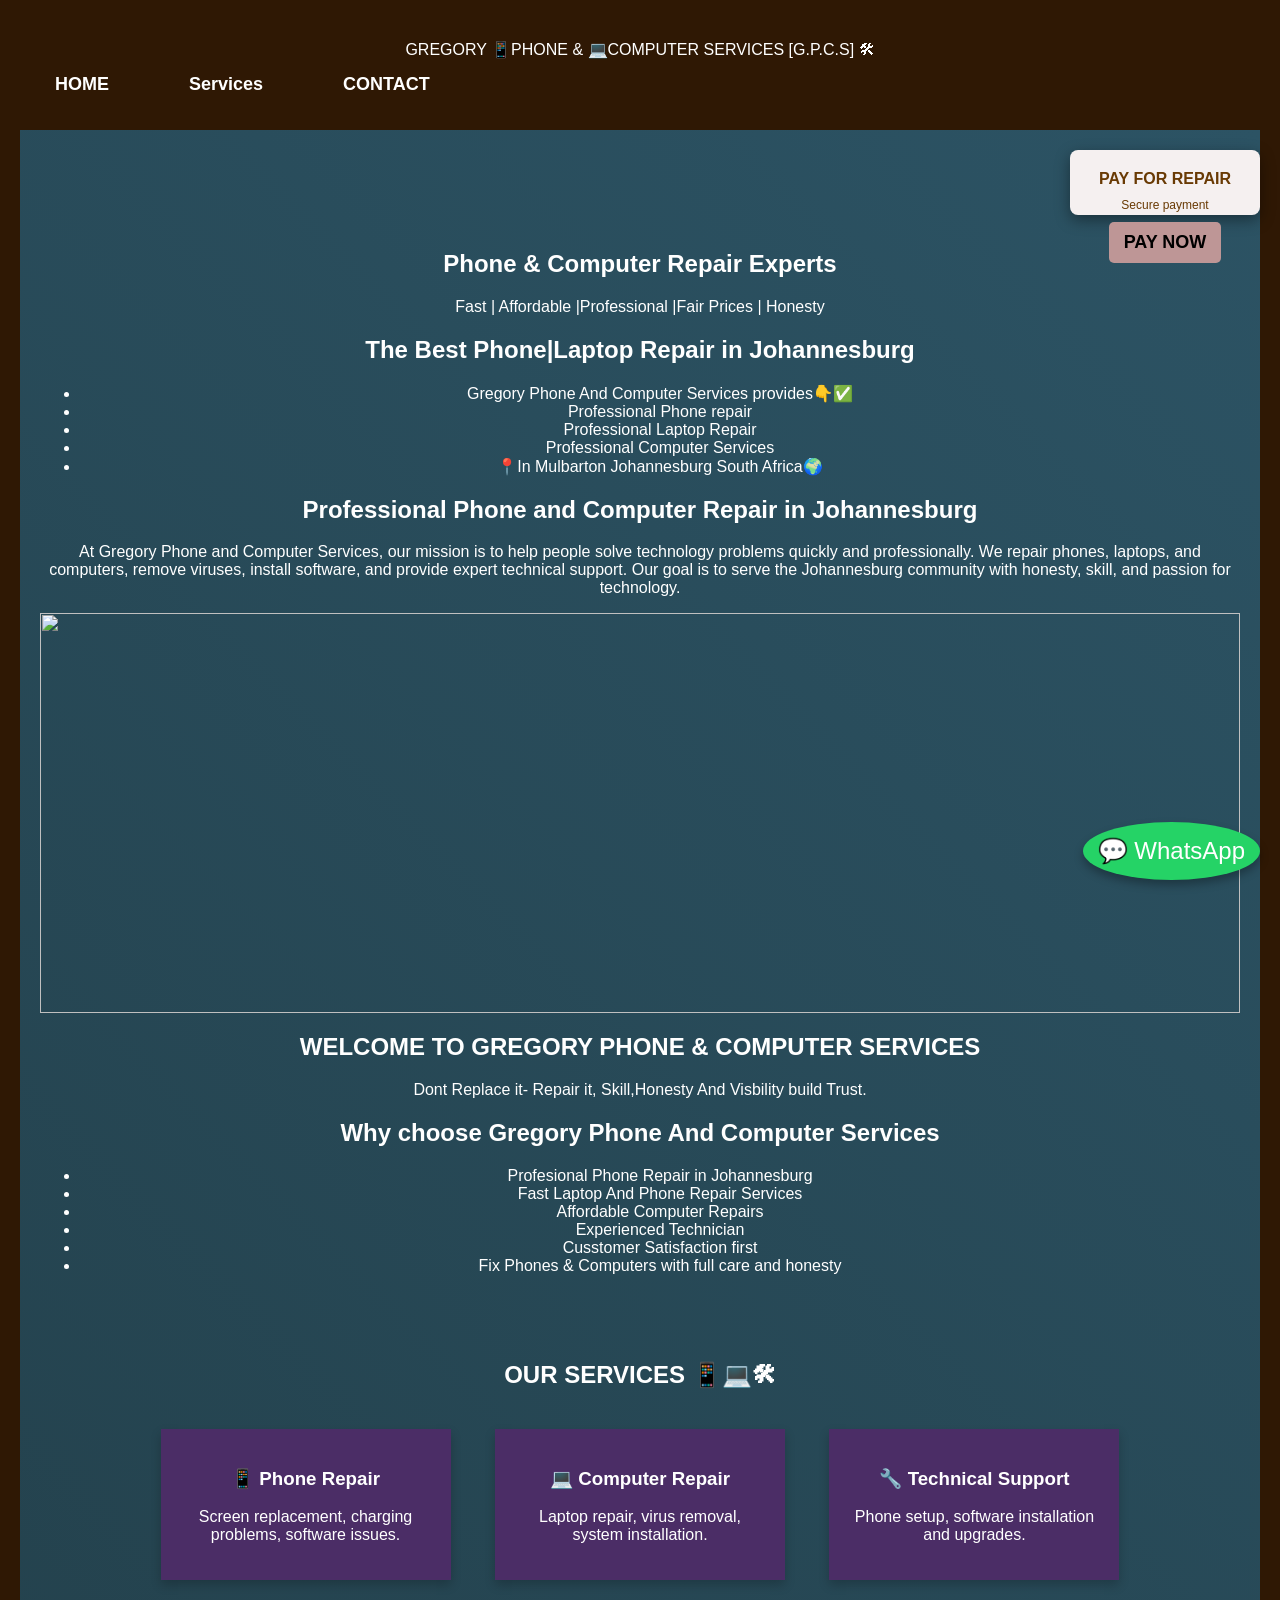
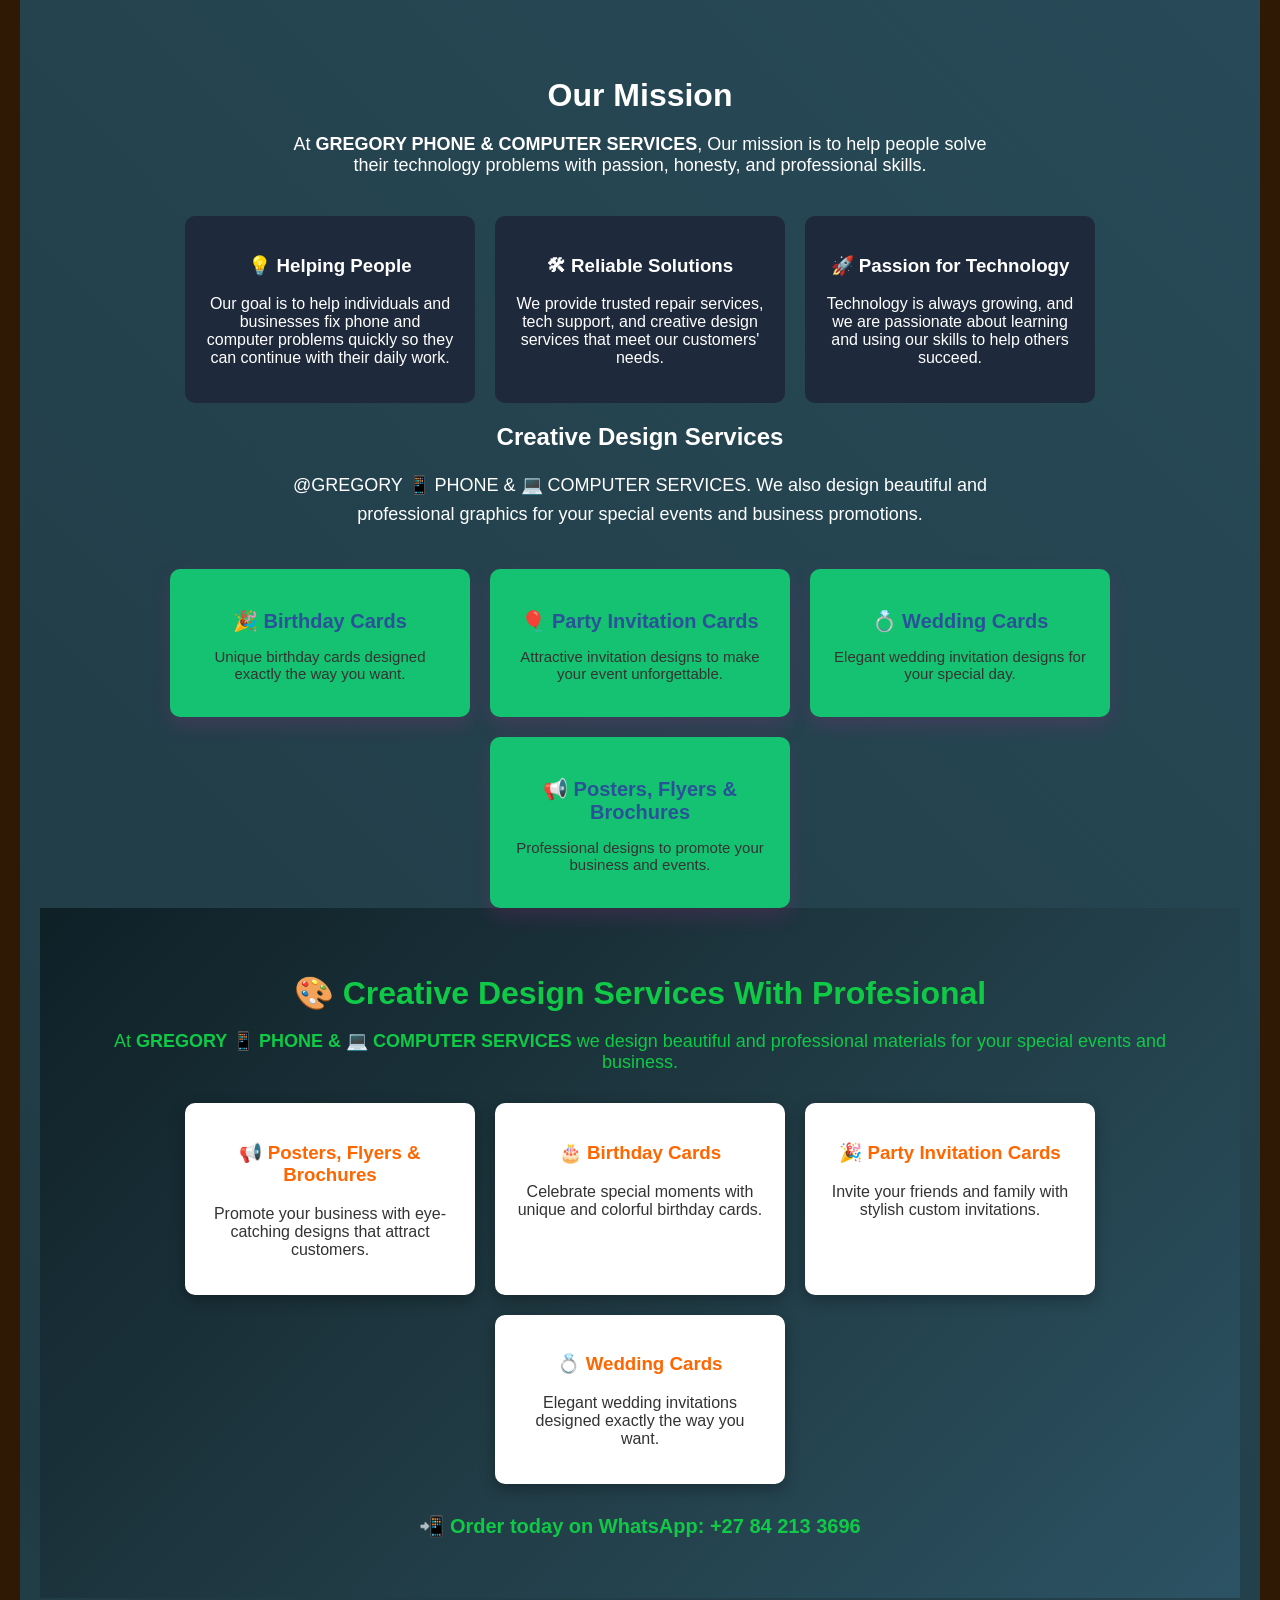
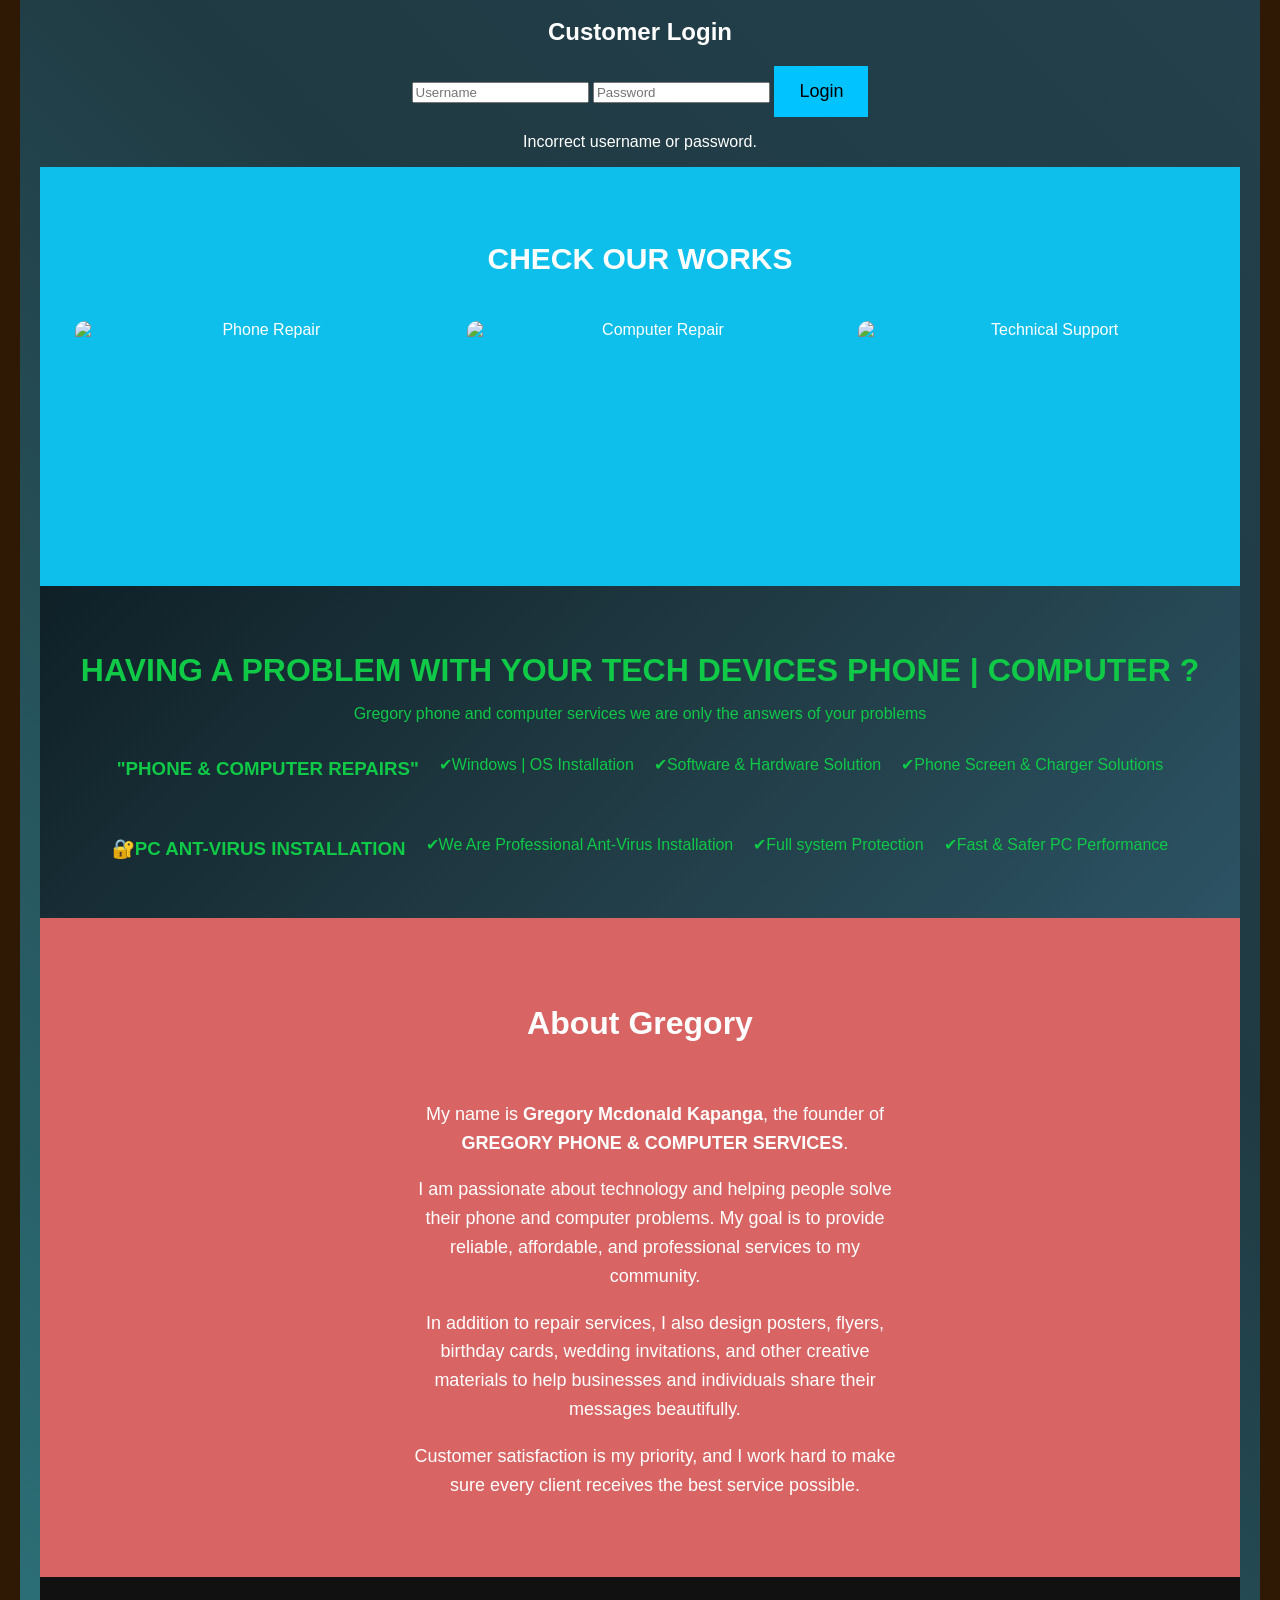
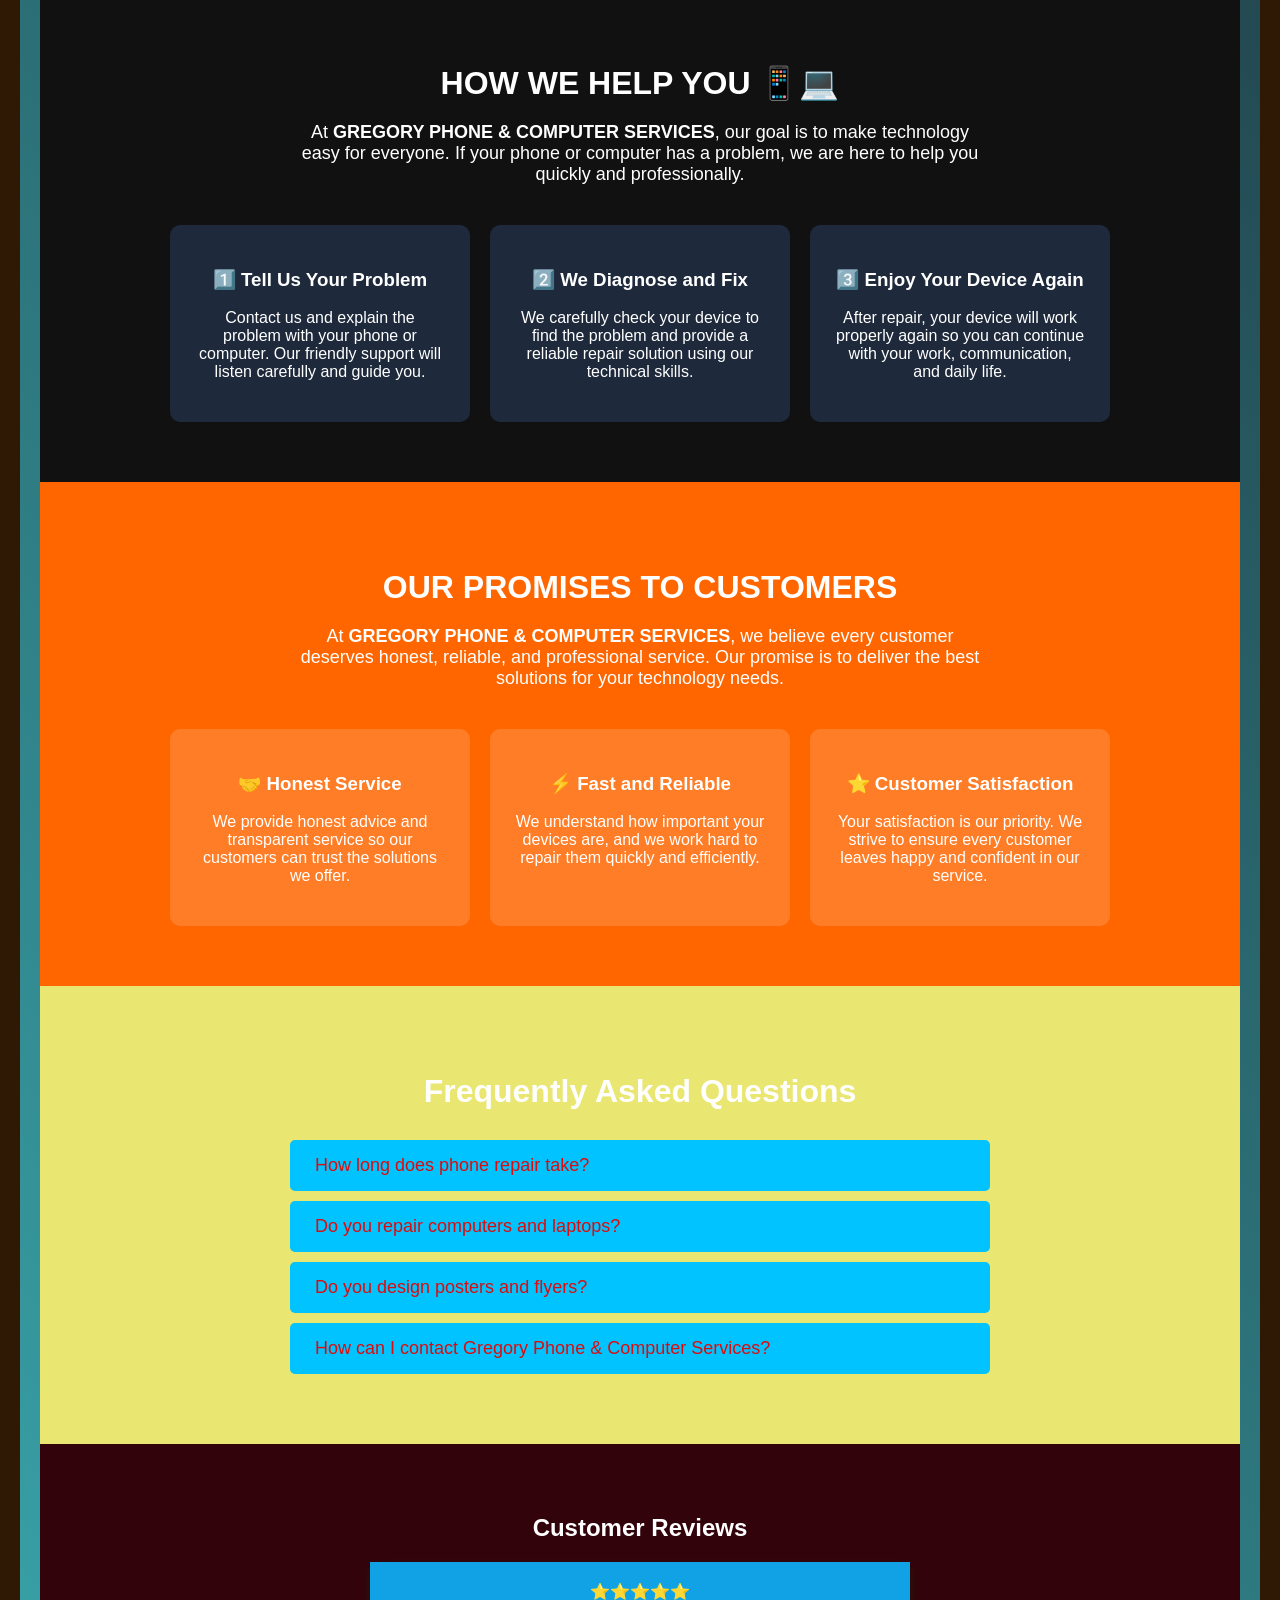
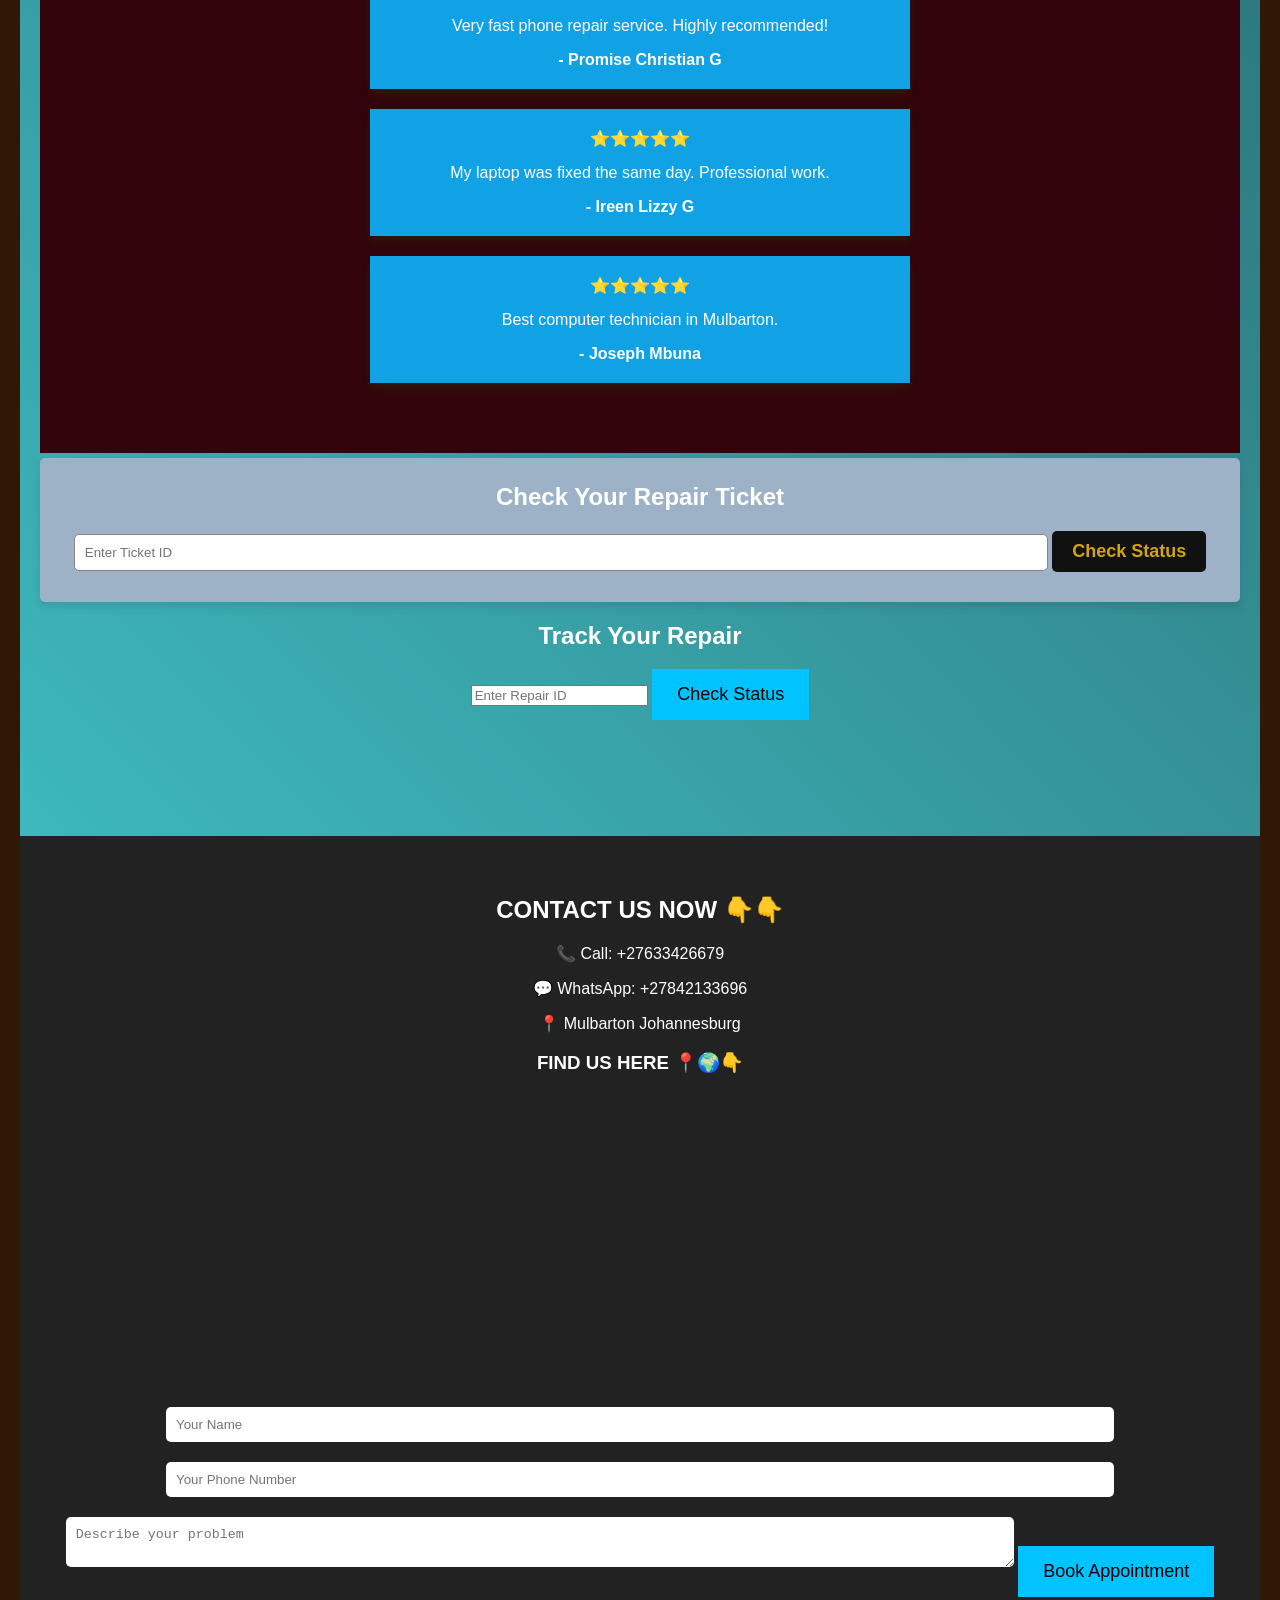
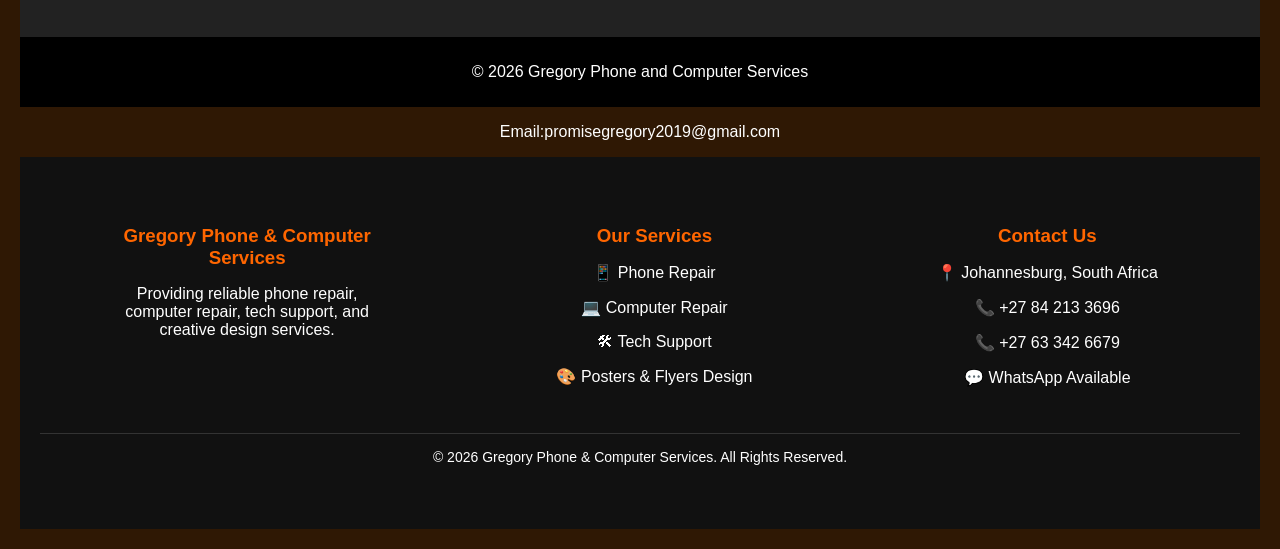
==== commit f1eee620: "Add files via upload" ====
--- a/index.html
+++ b/index.html
@@ -6,6 +6,18 @@
 <title>Gregory Phone and Computer Services</title>
 <link rel="stylesheet" href="style.css">
 
+</head>
+
+
+<title>Gregory Phone and Computer Services | Phone & Laptop Repair Johannesburg</title>
+
+<meta name="description" content="Gregory Phone and Computer Services offers professional phone repair, laptop repair, poster design, and tech support in Johannesburg. Fast, reliable, and affordable service.">
+
+<meta name="keywords" content="phone repair Johannesburg, laptop repair Johannesburg, computer repair Mulbarton, phone technician Johannesburg, Gregory Phone and Computer Services">
+
+<meta name="author" content="Gregory Mcdonald Kapanga">
+
+<meta name="viewport" content="width=device-width, initial-scale=1.0">
 
 <meta name="description" content="Gregory Phone and Computer Services in Johannesburg. Phone repair, laptop repair, virus removal and technical support.">
 
@@ -13,38 +25,47 @@
 
 <meta name="author" content="Gregory Mcdonald Kapanga">
 
+<meta property="og:title" content="Gregory Phone and Computer Services">
+<meta property="og:description" content="Professional phone and computer repair services in Johannesburg.">
+<meta property="og:type" content="website">
+<meta property="og:image" content="images/repair.jpg">
+
+
+<!-- Prevent XSS attacks and unsafe scripts -->
+<meta http-equiv="Content-Security-Policy" content="default-src 'self'; img-src 'self' https:; script-src 'self'; style-src 'self' https: 'unsafe-inline';">
+
+<!-- Prevent the page from being embedded in other websites -->
+<meta http-equiv="X-Frame-Options" content="DENY">
+
+<!-- Prevent MIME type sniffing -->
+<meta http-equiv="X-Content-Type-Options" content="nosniff">
+
+<!-- Enable modern browser security -->
+<meta http-equiv="Referrer-Policy" content="no-referrer-when-downgrade">
+
+
 </head>
 
 <div id="loader">LOADING....WELCOME TO THE GPCS WEBSITE</div>
 
 <body>
-
-     </div>
-
-     <!--pay section -->
-<div class="pay-box">
-
-<h3>PAY FOR REPAIR</h3>
-
-<p>Secure payment</p>
-
-<a href="https://www.paypal.com/paypalme/Gregory McDonald" target="_blank">
-<button>PAY NOW</button>
-</a>
+  
+ </div>
 
 </div>  
  
 <header>
- <h1>TRUST US WE REPAIR YOUR  PHONE | COMPUTER AT LOW COST </h1>
-<h1>GREGORY PHONE 📱 AND COMPUTER 💻 SERVICES 🛠</h1>
-<nav>
-<a href="#home">Home</a>
+
+<header>
+<div class="logo">GREGORY 📱PHONE & 💻COMPUTER SERVICES [G.P.C.S] 🛠</div>
+<nav class="nav-menu">
+<a href="#home">HOME</a>
 <a href="#services">Services</a>
-<a href="#gallery">Gallery</a>
-<a href="#contact">Contact</a>
+<a href="#contact">CONTACT</a>
 </nav>
+<div class="hamburger" onclick="toggleMenu()">☰</div>
+
 </header>
-
 
 </div>
 
@@ -52,7 +73,6 @@
 <section id="home" class="hero">
 <h2>Phone & Computer Repair Experts</h2>
 <p>Fast | Affordable |Professional |Fair Prices | Honesty</p>
-
 
 
 <h2> The Best Phone|Laptop Repair in Johannesburg</h2>
@@ -66,19 +86,30 @@
 
 </ul>
 
+<section class="seo-text">
+
+<h2>Professional Phone and Computer Repair in Johannesburg</h2>
+
+<p>
+At Gregory Phone and Computer Services, our mission is to help people solve technology problems quickly and professionally.
+We repair phones, laptops, and computers, remove viruses, install software, and provide expert technical support.
+Our goal is to serve the Johannesburg community with honesty, skill, and passion for technology.
+</p>
+
+</section>
+
+
 <div class="slider">
-
+<div class="slider"></div>
 <img class="slide" src="images/repair1.jpg" width="300">
 <img class="slide" src="images/repair2.jpg" width="300">
 <img class="slide" src="images/repair3.jpg" width="300">
-<h3>slider</h3>
-
-</div>
-
-
-<div class="main-layout">
-
-<div class="content">
+
+
+</div>
+
+
+<section>
 
 <!-- Your normal website content -->
 <h2>WELCOME TO GREGORY PHONE & COMPUTER SERVICES</h2>
@@ -86,26 +117,7 @@
 
 </div>
 
-<button onclick="contact()">Book Appointment Now</button>
-</section>
-
-<!-- Services Section -->
-<section id="services" class="services">
-<h2>OUR SERVICES 📱💻🛠</h2>
-<div class="service-box">
-<h3>📱 Phone Repair</h3>
-<p>Screen replacement, charging problems, software issues.</p>
-</div>
-<div class="service-box">
-<h3>💻 Computer Repair</h3>
-<p>Laptop repair, virus removal, system installation.</p>
-</div>
-<div class="service-box">
-<h3>🔧 Technical Support</h3>
-<p>Phone setup, software installation and upgrades.</p>
-</div>
-</section>
-
+</section>
 
 <h2>Why choose Gregory Phone And Computer Services</h2>
 
@@ -120,6 +132,65 @@
 </ul>
 
 
+<section>
+
+<!-- Services Section -->
+<section id="services" class="services">
+<h2>OUR SERVICES 📱💻🛠</h2>
+<div class="service-box">
+<h3>📱 Phone Repair</h3>
+<p>Screen replacement, charging problems, software issues.</p>
+</div>
+<div class="service-box">
+<h3>💻 Computer Repair</h3>
+<p>Laptop repair, virus removal, system installation.</p>
+</div>
+<div class="service-box">
+<h3>🔧 Technical Support</h3>
+<p>Phone setup, software installation and upgrades.</p>
+</div>
+
+</section>
+
+<section class="mission">
+
+<h2>Our Mission</h2>
+
+<p class="mission-text">
+At <strong>GREGORY PHONE & COMPUTER SERVICES</strong>, Our mission is to help people solve
+their technology problems with passion, honesty, and professional skills.
+</p>
+
+<div class="mission-container">
+
+<div class="mission-box">
+<h3>💡 Helping People</h3>
+<p>
+Our goal is to help individuals and businesses fix phone and computer
+problems quickly so they can continue with their daily work.
+</p>
+</div>
+
+<div class="mission-box">
+<h3>🛠 Reliable Solutions</h3>
+<p>
+We provide trusted repair services, tech support, and creative design
+services that meet our customers' needs.
+</p>
+</div>
+
+<div class="mission-box">
+<h3>🚀 Passion for Technology</h3>
+<p>
+Technology is always growing, and we are passionate about learning
+and using our skills to help others succeed.
+</p>
+</div>
+
+</div>
+
+</section>
+
 <h2>Creative Design Services</h2>
 
 <p class="design-intro">
@@ -204,16 +275,15 @@
 
 </section>
 
-<!-- Image Gallery -->
-<section id="gallery" class="gallery">
+
+<section class="gallery">
 <h2>CHECK OUR WORKS</h2>
-<div class="images">
-<img src="images/phone1.jpg" alt="Phone Repair">
-<img src="images/computer1.jpg" alt="Computer Repair">
+
+<div class="gallery-container">
+
+<img src="images/work1 .jpg" alt="Phone Repair">
+<img src="images/work2 .jpg" alt="Computer Repair">
 <img src="images/tech1.jpg" alt="Technical Support">
-<img src="images/repair1.png">
-<img src="images/repair2.jpg">
-<img src="images/repair3.jpg">
 </div>
 
 </section>
@@ -240,15 +310,160 @@
 </section>
 
 
-<section class="repair-ticket">
-
-<h2>Check Your Repair Ticket</h2>
-
-<input type="text" id="ticketID" placeholder="Enter Ticket ID">
-
-<button onclick="checkTicket()">Check Status</button>
-
-<p id="ticketStatus"></p>
+<section class="about-gregory">
+
+<h2>About Gregory</h2>
+
+<div class="about-container">
+
+<div class="about-image">
+
+</div>
+
+<div class="about-text">
+
+<p>
+My name is <strong>Gregory Mcdonald Kapanga</strong>, the founder of
+<strong>GREGORY PHONE & COMPUTER SERVICES</strong>.
+</p>
+
+<p>
+I am passionate about technology and helping people solve their
+phone and computer problems. My goal is to provide reliable,
+affordable, and professional services to my community.
+</p>
+
+<p>
+In addition to repair services, I also design posters, flyers,
+birthday cards, wedding invitations, and other creative materials
+to help businesses and individuals share their messages beautifully.
+</p>
+
+<p>
+Customer satisfaction is my priority, and I work hard to make sure
+every client receives the best service possible.
+</p>
+
+</div>
+
+</div>
+
+</section>
+
+
+<section class="process">
+
+<h2>HOW WE HELP YOU 📱💻</h2>
+
+<p class="process-intro">
+At <strong>GREGORY PHONE & COMPUTER SERVICES</strong>, our goal is to make
+technology easy for everyone. If your phone or computer has a problem,
+we are here to help you quickly and professionally.
+</p>
+
+<div class="process-container">
+
+<div class="process-box">
+<h3>1️⃣ Tell Us Your Problem</h3>
+<p>
+Contact us and explain the problem with your phone or computer.
+Our friendly support will listen carefully and guide you.
+</p>
+</div>
+
+<div class="process-box">
+<h3>2️⃣ We Diagnose and Fix</h3>
+<p>
+We carefully check your device to find the problem and provide
+a reliable repair solution using our technical skills.
+</p>
+</div>
+
+<div class="process-box">
+<h3>3️⃣ Enjoy Your Device Again</h3>
+<p>
+After repair, your device will work properly again so you can
+continue with your work, communication, and daily life.
+</p>
+</div>
+
+</div>
+
+</section>
+
+<section class="promise">
+  
+  <h2> OUR PROMISES TO CUSTOMERS</h2>
+  <p class="promise-intro">
+At <strong>GREGORY PHONE & COMPUTER SERVICES</strong>, we believe every
+customer deserves honest, reliable, and professional service.
+Our promise is to deliver the best solutions for your technology needs.
+</p>
+
+<div class="promise-container">
+
+<div class="promise-box">
+<h3>🤝 Honest Service</h3>
+<p>
+We provide honest advice and transparent service so our customers
+can trust the solutions we offer.
+</p>
+</div>
+
+<div class="promise-box">
+<h3>⚡ Fast and Reliable</h3>
+<p>
+We understand how important your devices are, and we work hard
+to repair them quickly and efficiently.
+</p>
+</div>
+
+<div class="promise-box">
+<h3>⭐ Customer Satisfaction</h3>
+<p>
+Your satisfaction is our priority. We strive to ensure every
+customer leaves happy and confident in our service.
+</p>
+</div>
+
+</div>
+
+</section>
+
+<section class="faq">
+
+
+<h2>Frequently Asked Questions</h2>
+
+<div class="faq-item">
+<button class="faq-question">How long does phone repair take?</button>
+<div class="faq-answer">
+<p>Most phone repairs are completed quickly depending on the problem. We always try to provide fast and reliable service.</p>
+</div>
+</div>
+
+<div class="faq-item">
+<button class="faq-question">Do you repair computers and laptops?</button>
+<div class="faq-answer">
+<p>Yes, we repair computers, laptops, and provide technical support for many types of problems.</p>
+</div>
+</div>
+
+<div class="faq-item">
+<button class="faq-question">Do you design posters and flyers?</button>
+<div class="faq-answer">
+<p>Yes, we design posters, flyers, brochures, birthday cards, wedding invitations, and other creative materials.</p>
+</div>
+</div>
+
+<div class="faq-item">
+<button class="faq-question">How can I contact Gregory Phone & Computer Services?</button>
+<div class="faq-answer">
+<p>You can contact us through WhatsApp or by visiting our location for assistance.</p>
+</div>
+</div>
+
+</section>
 
 </section>
 
@@ -278,6 +493,19 @@
 </section>
 
 
+<section class="repair-ticket">
+
+<h2>Check Your Repair Ticket</h2>
+
+<input type="text" id="ticketID" placeholder="Enter Ticket ID">
+
+<button onclick="checkTicket()">Check Status</button>
+
+<p id="ticketStatus"></p>
+
+</section>
+
+
 <div section class="tracking">
 
 <h2>Track Your Repair</h2>
@@ -288,6 +516,18 @@
 
 <p id="status"></p>
 </div>
+
+
+<!--pay section -->
+<div class="pay-box">
+
+<h3>PAY FOR REPAIR</h3>
+
+<p>Secure payment</p>
+
+<a href="https://www.paypal.com/paypalme/Gregory McDonald" target="_blank">
+<button>PAY NOW</button>
+</a>
 
 
 </section>
@@ -339,6 +579,71 @@
 <p>Email:promisegregory2019@gmail.com</p>
 
 <script src="script.js"></script>
+
+
+<script>
+const questions = document.querySelectorAll(".faq-question");
+
+questions.forEach(question => {
+question.addEventListener("click", () => {
+const answer = question.nextElementSibling;
+
+if(answer.style.display === "block"){
+answer.style.display = "none";
+}else{
+answer.style.display = "block";
+}
+});
+});
+</script>
+
+
+<footer class="footer">
+
+<div class="footer-container">
+
+<div class="footer-box">
+<h3>Gregory Phone & Computer Services</h3>
+<p>
+Providing reliable phone repair, computer repair,
+tech support, and creative design services.
+</p>
+</div>
+
+<div class="footer-box">
+<h3>Our Services</h3>
+<p>📱 Phone Repair</p>
+<p>💻 Computer Repair</p>
+<p>🛠 Tech Support</p>
+<p>🎨 Posters & Flyers Design</p>
+</div>
+
+<div class="footer-box">
+<h3>Contact Us</h3>
+<p>📍 Johannesburg, South Africa</p>
+<p>📞 +27 84 213 3696</p>
+<p>📞 +27 63 342 6679</p>
+<p>💬 WhatsApp Available</p>
+</div>
+
+</div>
+
+<p class="footer-bottom">
+© 2026 Gregory Phone & Computer Services. All Rights Reserved.
+</p>
+
+</footer>
+
+<script>
+// Disable right-click
+document.addEventListener('contextmenu', event => event.preventDefault());
+
+// Disable text selection
+document.addEventListener('selectstart', event => event.preventDefault());
+
+// Disable drag
+document.addEventListener('dragstart', event => event.preventDefault());
+</script>
 </body>
 </html>
 
--- a/style.css
+++ b/style.css
@@ -36,11 +36,11 @@
 
 .services{
 text-align:center;
-padding:50px;
+padding: 10px;
 }
 
 .service-box{
-background:white;
+background:rgb(226, 158, 12);
 padding:20px;
 margin:20px;
 display:inline-block;
@@ -65,7 +65,7 @@
 
 /* Reset + Body */
 body{margin:0;font-family:Arial;background:#f4f4f4;scroll-behavior:smooth;}
-header{background:hsl(202, 88%, 51%);color:white;padding:20px;text-align:center;position:sticky;top:0;z-index:999;}
+header{background:lch(11.21% 18.27 56.85);color:white;padding:20px;text-align:center;position:sticky;top:0;z-index:999;}
 nav a{color:white;margin:15px;text-decoration:none;font-weight:bold;transition:0.3s;}
 nav a:hover{color:#00c3ff;}
 
@@ -76,7 +76,7 @@
 
 /* Services */
 .services{text-align:center;padding:50px;}
-.service-box{background:white;padding:20px;margin:20px;display:inline-block;width:250px;box-shadow:0 5px 10px rgba(0,0,0,0.2);transition:0.3s;}
+.service-box{background:rgb(75, 45, 102);padding:20px;margin:20px;display:inline-block;width:250px;box-shadow:0 5px 10px rgba(0,0,0,0.2);transition:0.3s;}
 .service-box:hover{transform:translateY(-10px);box-shadow:0 10px 20px rgba(0,0,0,0.3);}
 
 /* Gallery */
@@ -102,15 +102,15 @@
 .reviews{
 text-align:center;
 padding:50px;
-background:#f9f9f9;
+background:lab(7.16% 24.4 6.73);
 }
 
 .review{
-background:white;
+background:rgb(17, 162, 230);
 margin:20px auto;
 padding:20px;
 max-width:500px;
-box-shadow:0 5px 10px rgba(0,0,0,0.1);
+box-shadow:0 5px 10px rgba(24, 224, 5, 0.1);
 }
 
 
@@ -135,8 +135,8 @@
 
 
 .dark{
-background:#111;
-color:white;
+background:hsl(0, 82%, 2%);
+color:rgb(230, 98, 98);
 }
 
 #loader{
@@ -175,8 +175,8 @@
 right:20px;
 top:150px;
 background:black;
-color:white;
-padding:15px;
+color:rgb(197, 93, 93);
+padding: 20px;
 width:150px;
 border-radius:8px;
 text-align:center;
@@ -194,19 +194,6 @@
 margin:10px 0;
 }
 
-.pay-box button{
-background:white;
-color:black;
-border:none;
-padding:8px 15px;
-cursor:pointer;
-font-weight:bold;
-border-radius:5px;
-}
-
-.pay-box button:hover{
-background:#ddd;
-}
 
 .main-layout{
 display:flex;
@@ -218,18 +205,26 @@
 flex:3;
 }
 
+.pay-btn{
+position: fixed;
+bottom:20px;
+right:50px;
+left: 50%;
+transform: translate(-50%);
+}
+
 .pay-box{
 flex:1;
-background:black;
-color:white;
-padding:20px;
-border-radius:8px;
+background:#f5f0f0;
+color:#693a04;
+padding:20px;
+border: radius 8px;
 height: 25px;
 text-align:center;
 }
 
 .pay-box button{
-background:white;
+background:rgb(190, 150, 150);
 color:black;
 border:none;
 padding:10px 15px;
@@ -239,7 +234,7 @@
 }
 
 .pay-box button:hover{
-background:#ddd;
+background:#c93662;
 }
 
 
@@ -257,7 +252,7 @@
 }
 
 .payment-content{
-background:white;
+background:#0bdb8b;
 padding:20px;
 width:90%;
 max-width:500px;
@@ -274,11 +269,11 @@
 }
 
 .repair-ticket{
-background:#f2f2f2;
-padding:20px;
-border-radius:10px;
-max-width:400px;
-margin:30px auto;
+background:hwb(211 62% 22%);
+padding:5px;
+border-radius:5px;
+max-width:100%;
+margin:5px auto;
 text-align:center;
 box-shadow:0 5px 10px rgba(0,0,0,0.1);
 }
@@ -288,7 +283,7 @@
 width:80%;
 margin-bottom:10px;
 border-radius:5px;
-border:1px solid #ccc;
+border:1px solid #948080;
 }
 
 .repair-ticket button{
@@ -296,7 +291,7 @@
 border:none;
 border-radius:5px;
 background:#111;
-color:white;
+color:rgb(211, 165, 13);
 cursor:pointer;
 font-weight:bold;
 }
@@ -311,7 +306,7 @@
 
 .design-services{
 background: linear-gradient(135deg,#1e3c72,#2a5298);
-color:white;
+color:rgb(23, 219, 121);
 padding:60px 20px;
 text-align:center;
 }
@@ -362,10 +357,11 @@
 
 .design-services{
 background: linear-gradient(135deg,#0f2027,#203a43,#2c5364);
-color:white;
+color:rgb(15, 183, 212);
 padding:50px 20px;
 text-align:center;
 }
+
 
 .design-services h2{
 font-size:32px;
@@ -411,9 +407,332 @@
 
 .design-services{
     background-color: #13d7e6;
-    color: white;
+    color: rgb(15, 201, 71);
     padding: 40px;
     text-align: center;
 }
 
-
+.services-box{
+ background: white;
+color: #333; /*makes text dark and visible */
+padding: 20px;
+border-radius: 10px;
+text-align: center;
+}
+
+
+.nav-menu{
+display:flex;
+gap:15px;
+}
+
+.hamburger{
+display:none;
+cursor:pointer;
+}
+
+section{
+padding: 40px 2opx;
+max-width: 1200px;
+margin: auto;
+}
+
+
+@media (max-width:768px){
+.nav-menu{
+display:none;
+flex-direction:column;
+background:#111;
+position:absolute;
+top:60px;
+right:0;
+width:200px;
+padding:20px;
+}
+
+.hamburger{
+display:block;
+color:white;
+font-size:25px;
+}
+}
+
+
+/* Header layout */
+.header{
+display:flex;
+justify-content:center; /* center content horizontally */
+align-items:center;
+padding:15px 20px;
+background:#0f172a; /* dark background */
+color:white;
+}
+
+/* Center nav menu items with space between */
+.nav-menu{
+display:flex;
+gap:50px; /* space between links */
+}
+
+/* Make links look nice */
+.nav-menu a{
+color:white;
+text-decoration:none;
+font-size:18px;
+font-weight:600;
+transition:0.3s;
+}
+
+.nav-menu a:hover{
+    color: #ff6600;
+}
+
+
+.gallery{
+text-align:center;
+padding:50px 20px;
+background:hwb(192 6% 8%);
+}
+
+.gallery h2{
+font-size:30px;
+margin-bottom:30px;
+}
+
+.gallery-container{
+display:grid;
+grid-template-columns:repeat(auto-fit, minmax(200px,1fr));
+gap:15px;
+}
+
+.gallery-container img{
+width:100%;
+height:200px;
+object-fit:cover;
+border-radius:10px;
+transition:0.3s;
+}
+
+.gallery-container img:hover{
+transform:scale(1.05);
+}
+
+mission{
+background:#0f172a;
+color:white;
+text-align:center;
+padding:60px 20px;
+}
+
+.mission h2{
+font-size:32px;
+margin-bottom:20px;
+}
+
+.mission-text{
+max-width:700px;
+margin:auto;
+font-size:18px;
+margin-bottom:40px;
+}
+
+.mission-container{
+display:flex;
+flex-wrap:wrap;
+justify-content:center;
+gap:20px;
+}
+
+.mission-box{
+background:#1e293b;
+padding:20px;
+border-radius:10px;
+width:250px;
+}
+
+
+.about-gregory{
+padding:60px 20px;
+background:#d86464;
+}
+
+.about-gregory h2{
+text-align:center;
+margin-bottom:40px;
+font-size:32px;
+}
+
+.about-container{
+display:flex;
+flex-wrap:wrap;
+align-items:center;
+justify-content:center;
+gap:30px;
+}
+
+.about-image img{
+width:250px;
+border-radius:10px;
+}
+
+.about-text{
+max-width:500px;
+font-size:18px;
+line-height:1.6;
+}
+
+
+.process{
+background:#111;
+color:white;
+padding:60px 20px;
+text-align:center;
+}
+
+.process h2{
+font-size:32px;
+margin-bottom:20px;
+}
+
+.process-intro{
+max-width:700px;
+margin:auto;
+margin-bottom:40px;
+font-size:18px;
+}
+
+.process-container{
+display:flex;
+flex-wrap:wrap;
+justify-content:center;
+gap:20px;
+}
+
+.process-box{
+background:#1e293b;
+padding:25px;
+border-radius:10px;
+width:250px;
+}
+
+
+.promise{
+background:#ff6600;
+color:white;
+text-align:center;
+padding:60px 20px;
+}
+
+.promise h2{
+font-size:32px;
+margin-bottom:20px;
+}
+
+.promise-intro{
+max-width:700px;
+margin:auto;
+margin-bottom:40px;
+font-size:18px;
+}
+
+.promise-container{
+display:flex;
+flex-wrap:wrap;
+justify-content:center;
+gap:20px;
+}
+
+.promise-box{
+background:rgba(255,255,255,0.15);
+padding:25px;
+border-radius:10px;
+width:250px;
+}
+
+.faq{
+padding:60px 20px;
+background:lab(89.86% -10.31 55.88);
+text-align:center;
+}
+
+.faq h2{
+font-size:32px;
+margin-bottom:30px;
+}
+
+.faq-item{
+max-width:700px;
+margin:10px auto;
+text-align:left;
+}
+
+.faq-question{
+width:100%;
+padding:15px;
+font-size:18px;
+background:#5d8f9e;
+color:rgb(221, 12, 12);
+border:none;
+cursor:pointer;
+text-align:left;
+border-radius:5px;
+}
+
+.faq-answer{
+display:none;
+padding:15px;
+background:#070707;
+border-radius:5px;
+}
+
+
+
+.footer{
+background:#111;
+color:white;
+padding:50px 20px;
+}
+
+.footer-container{
+display:flex;
+flex-wrap:wrap;
+justify-content:space-around;
+gap:20px;
+}
+
+.footer-box{
+max-width:250px;
+}
+
+.footer-box h3{
+margin-bottom:15px;
+color:#ff6600;
+}
+
+.footer-bottom{
+text-align:center;
+margin-top:30px;
+font-size:14px;
+border-top:1px solid #333;
+padding-top:15px;
+}
+
+@media (max-width:768px){
+   
+h1{
+ font: size 28px;
+}
+
+p{
+font-size: 221px;
+}
+
+p{
+    font-size: 16px;
+}
+
+}
+
+body{
+overflow-x:hidden;
+}
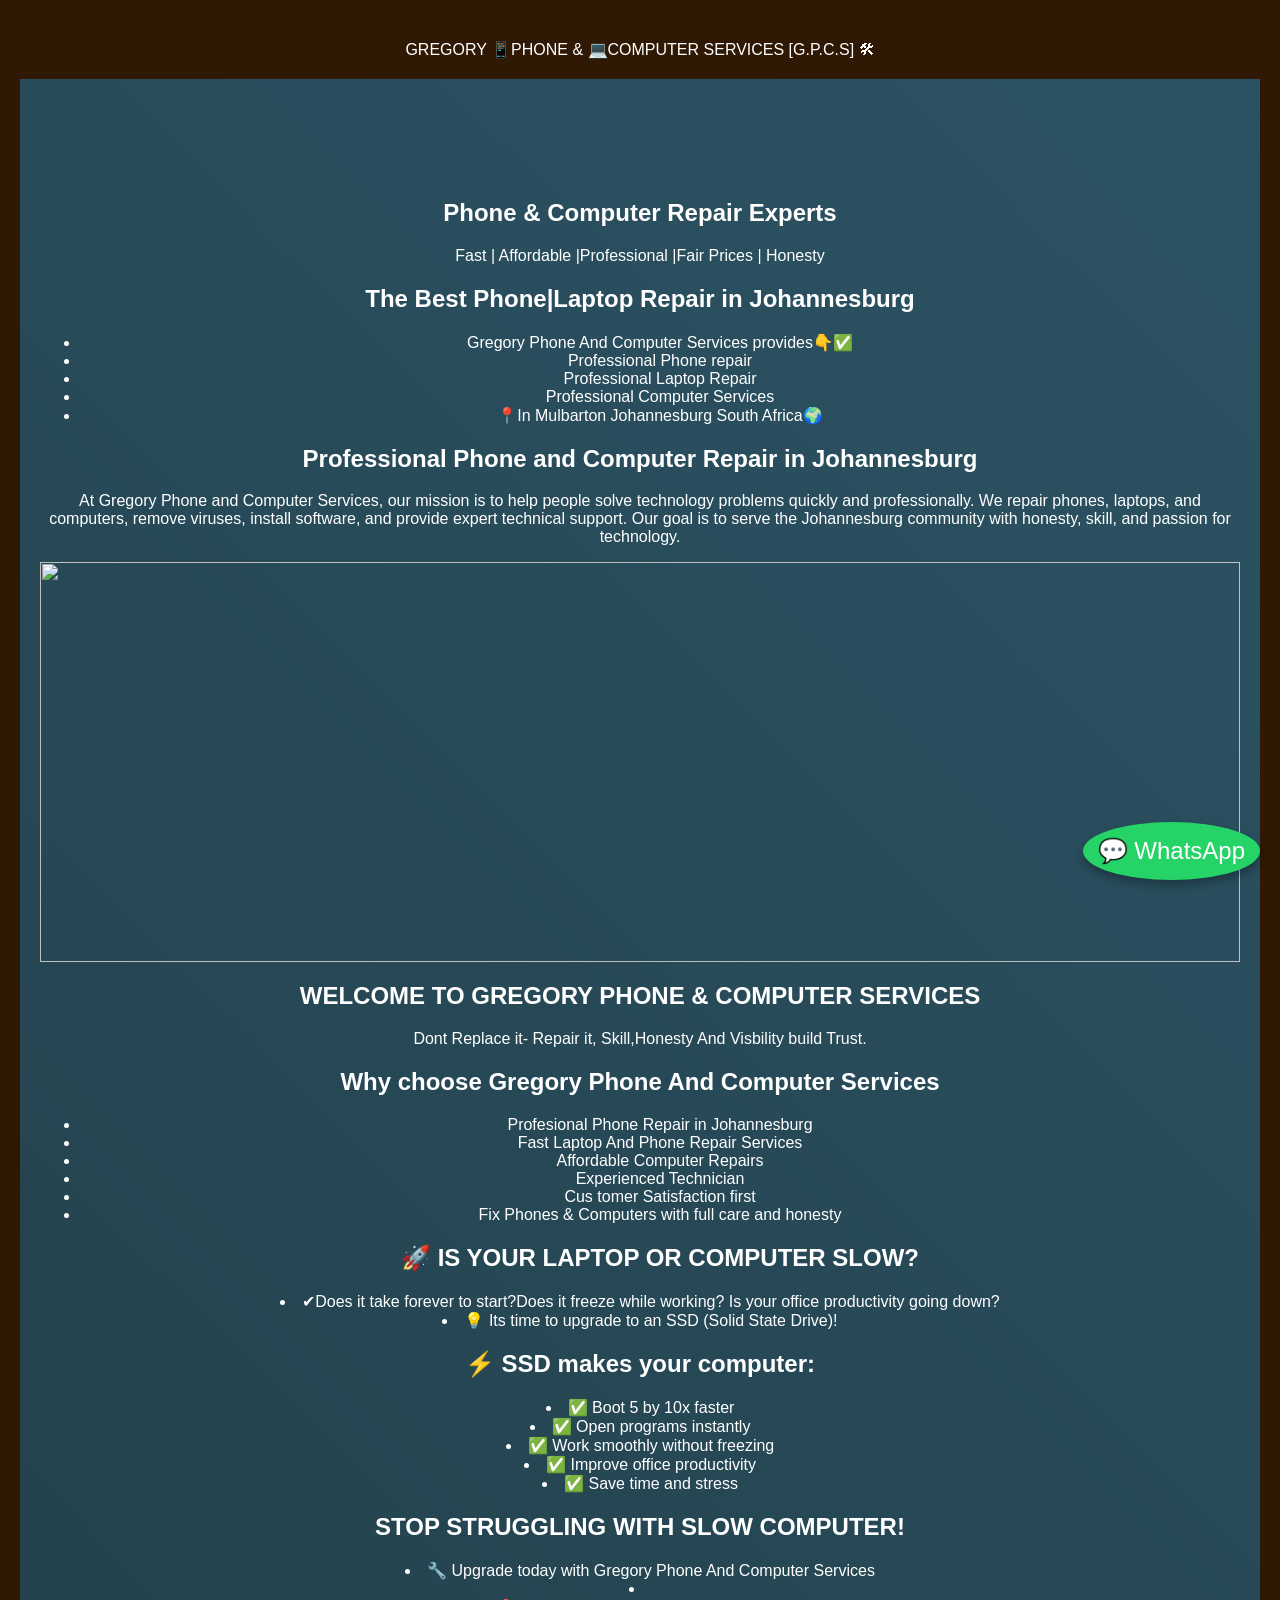
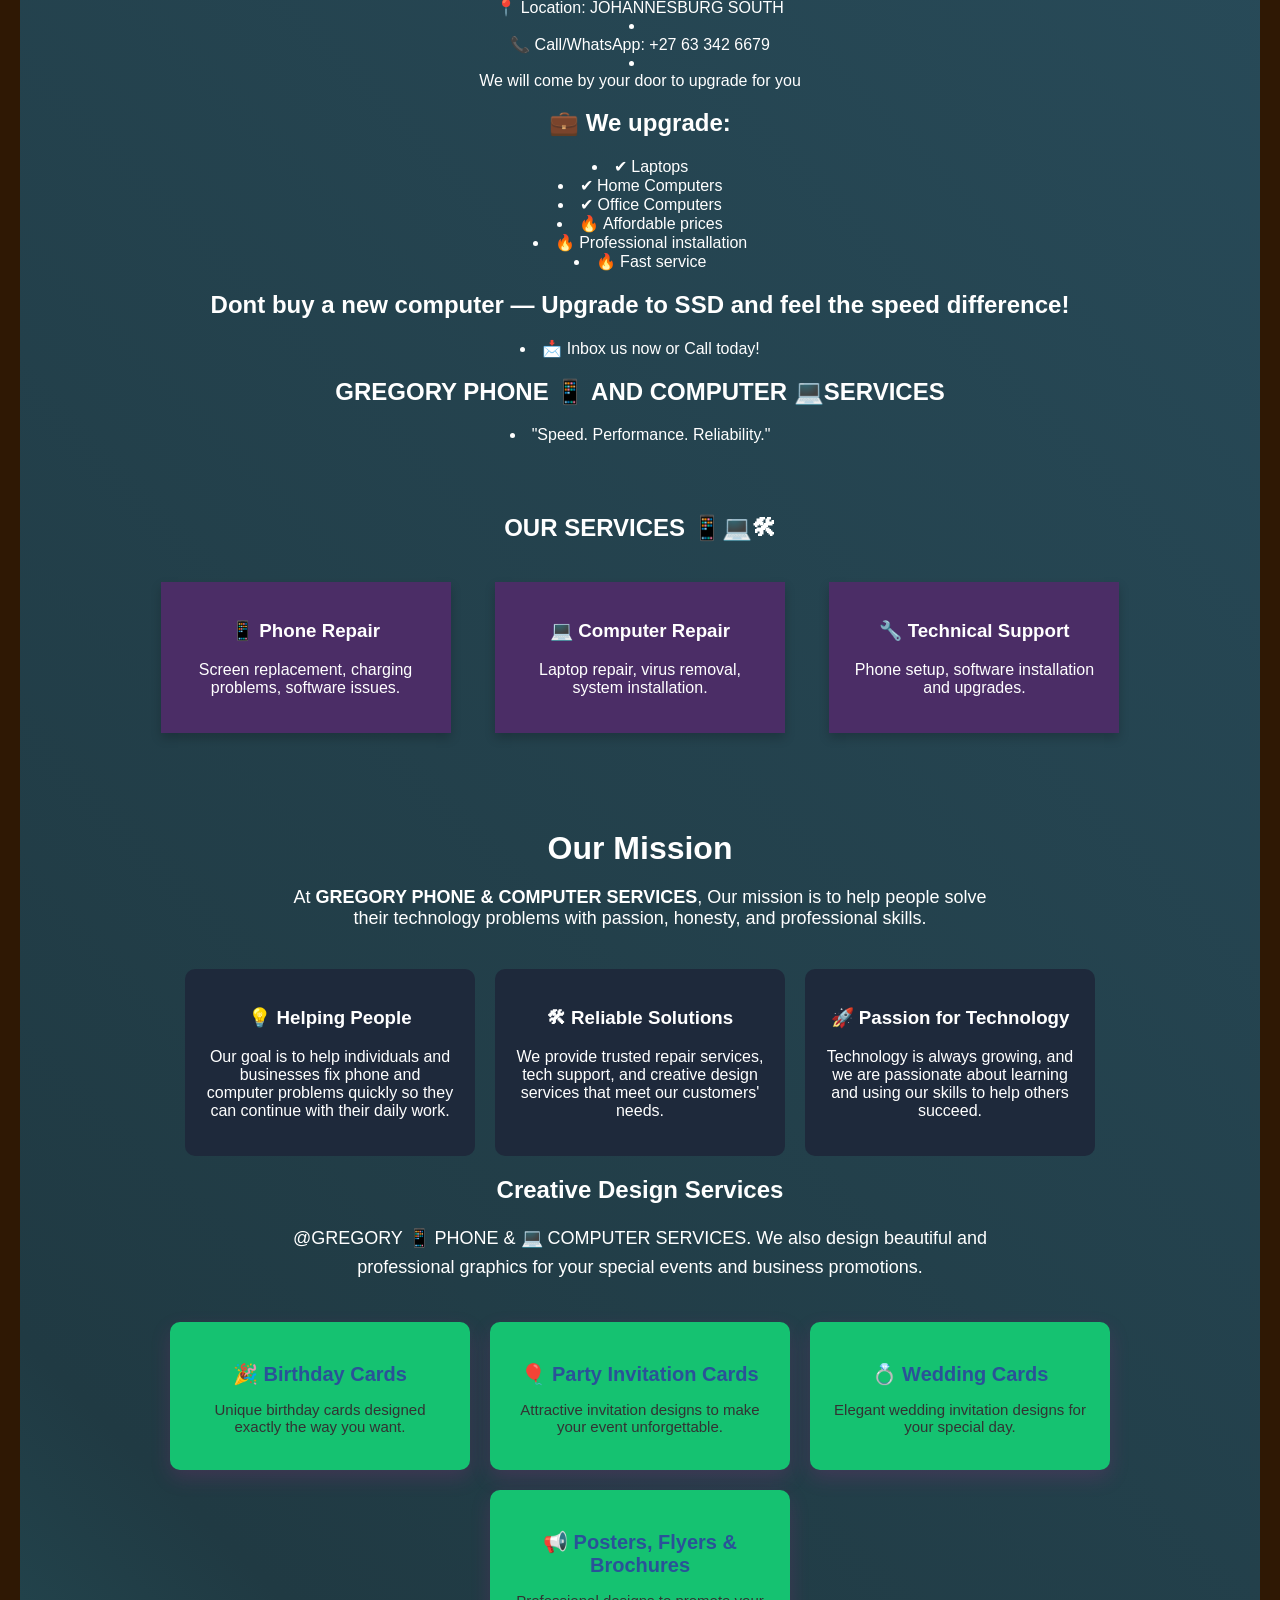
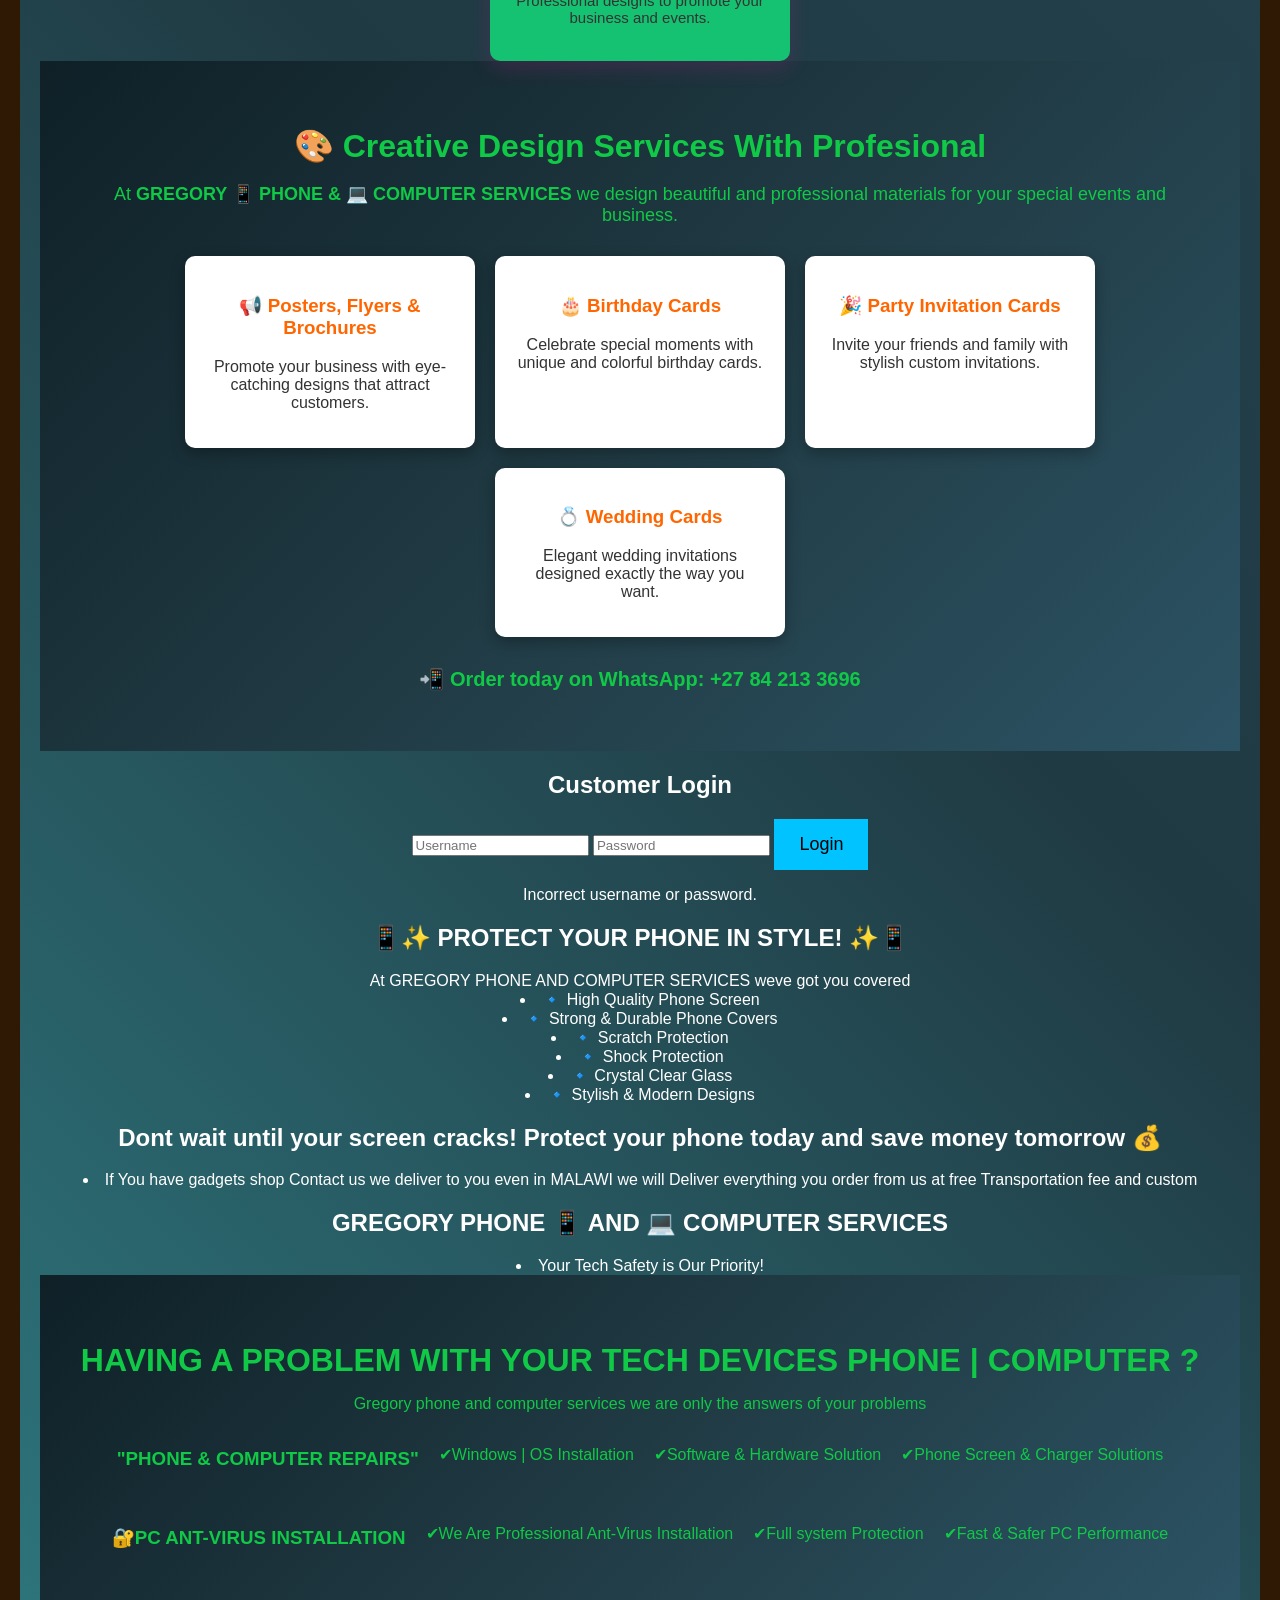
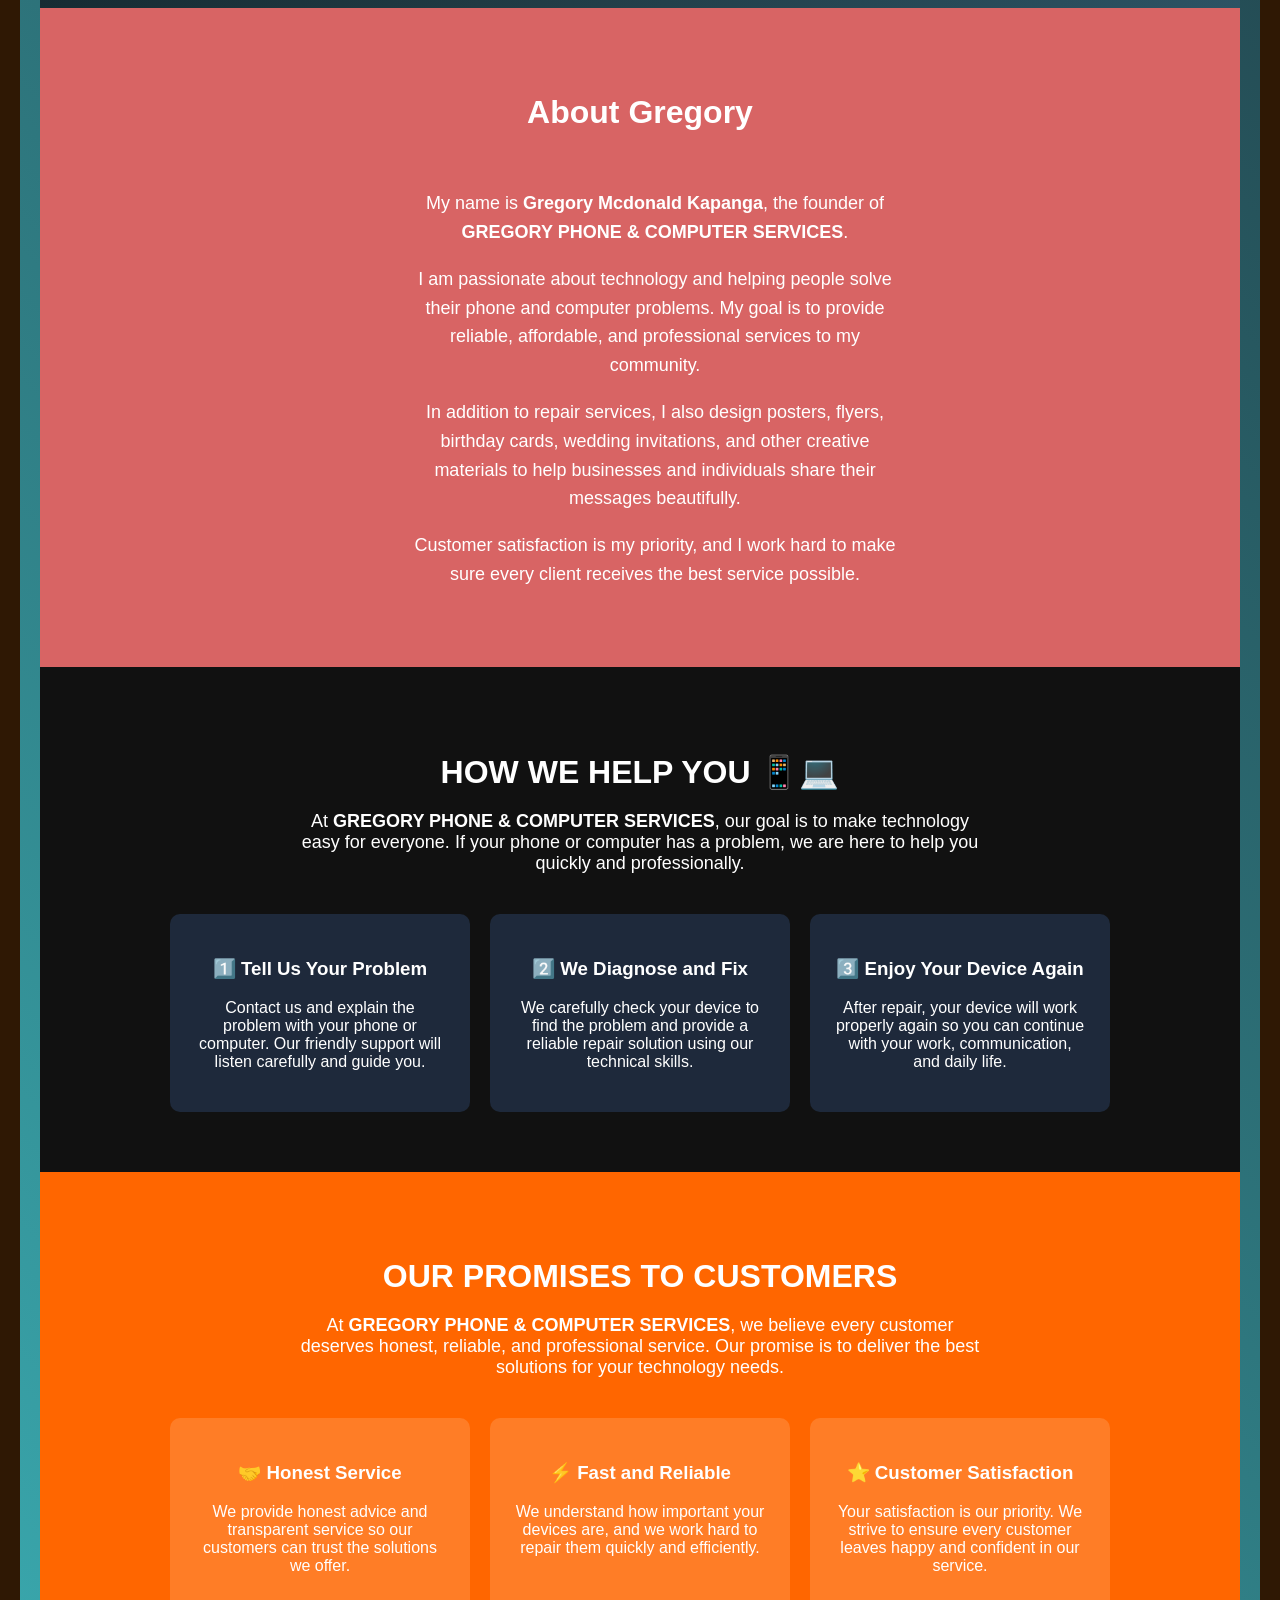
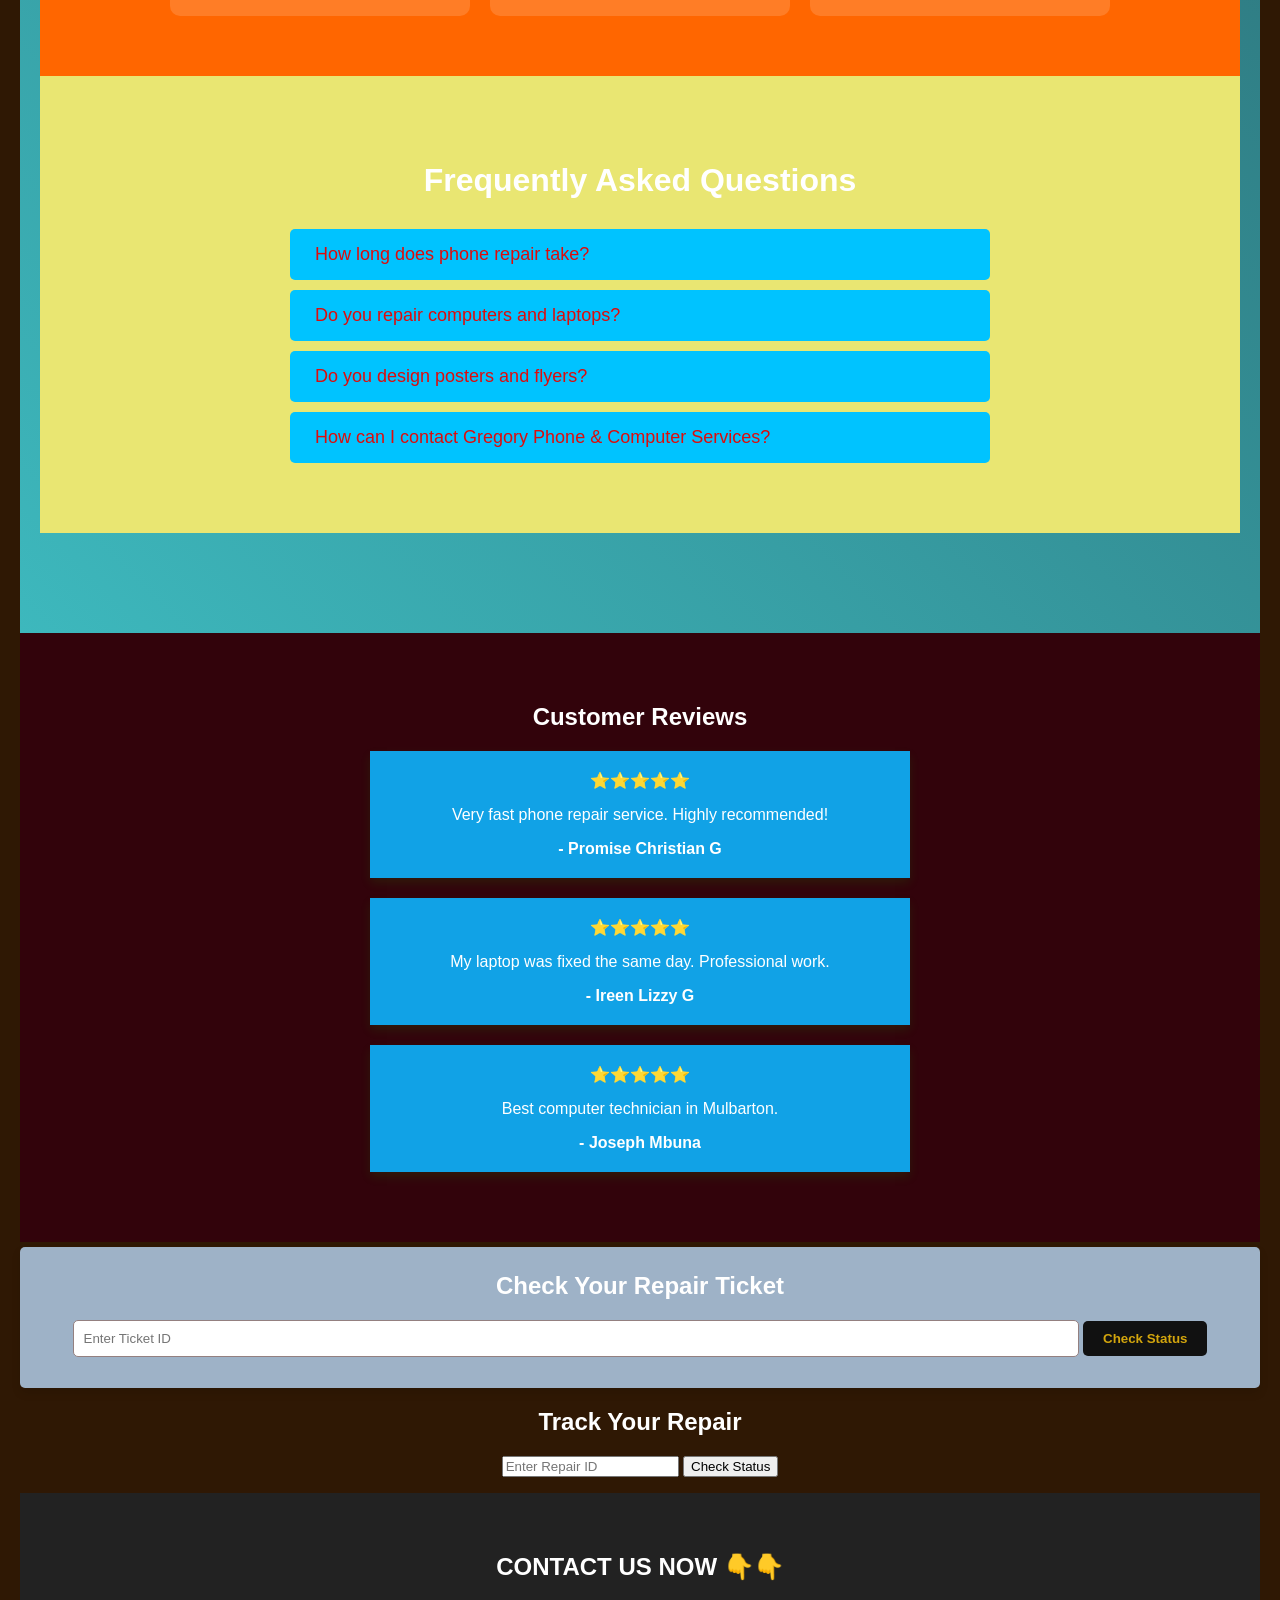
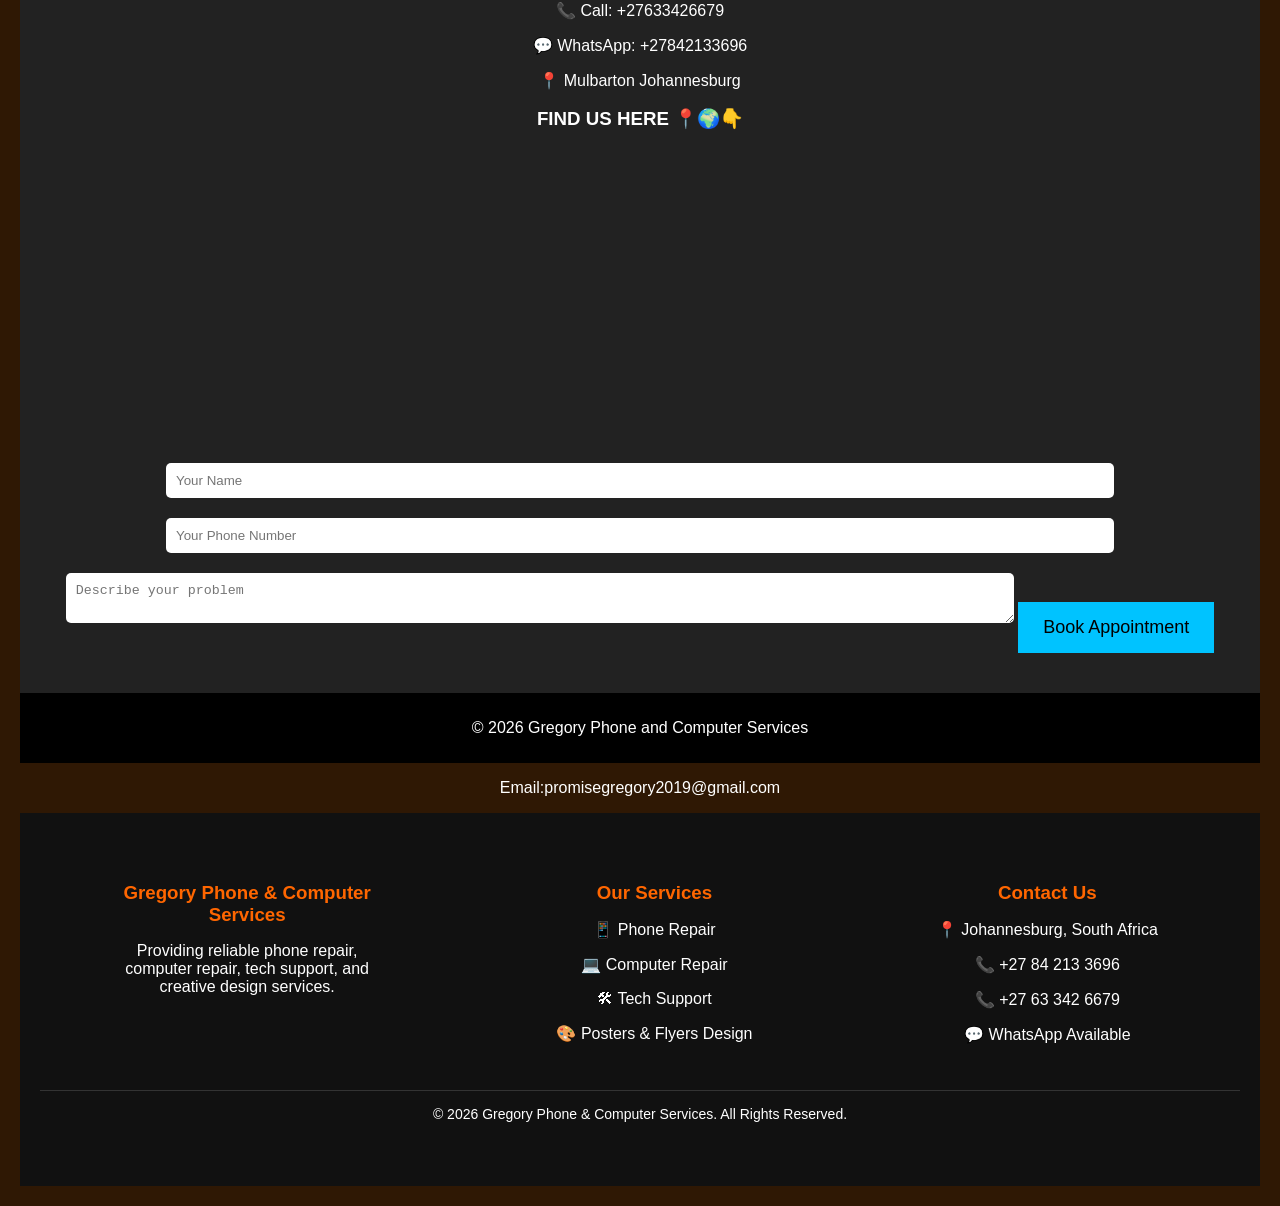
==== commit fee783e9: "Add files via upload" ====
--- a/index.html
+++ b/index.html
@@ -31,19 +31,6 @@
 <meta property="og:image" content="images/repair.jpg">
 
 
-<!-- Prevent XSS attacks and unsafe scripts -->
-<meta http-equiv="Content-Security-Policy" content="default-src 'self'; img-src 'self' https:; script-src 'self'; style-src 'self' https: 'unsafe-inline';">
-
-<!-- Prevent the page from being embedded in other websites -->
-<meta http-equiv="X-Frame-Options" content="DENY">
-
-<!-- Prevent MIME type sniffing -->
-<meta http-equiv="X-Content-Type-Options" content="nosniff">
-
-<!-- Enable modern browser security -->
-<meta http-equiv="Referrer-Policy" content="no-referrer-when-downgrade">
-
-
 </head>
 
 <div id="loader">LOADING....WELCOME TO THE GPCS WEBSITE</div>
@@ -58,12 +45,6 @@
 
 <header>
 <div class="logo">GREGORY 📱PHONE & 💻COMPUTER SERVICES [G.P.C.S] 🛠</div>
-<nav class="nav-menu">
-<a href="#home">HOME</a>
-<a href="#services">Services</a>
-<a href="#contact">CONTACT</a>
-</nav>
-<div class="hamburger" onclick="toggleMenu()">☰</div>
 
 </header>
 
@@ -126,11 +107,48 @@
 <li> Fast Laptop And Phone Repair Services</li>
 <li>Affordable Computer Repairs</li>
 <li>Experienced Technician</li>
-<li>Cusstomer Satisfaction first</li>
+<li>Cus tomer Satisfaction first</li>
 <li>Fix Phones & Computers with full care and honesty</li>
 
+<h2>🚀 IS YOUR LAPTOP OR COMPUTER SLOW?</h2>
+
 </ul>
-
+<li>✔Does it take forever to start?Does it freeze while working?
+Is your office productivity going down?</li>
+
+<li>💡 Its time to upgrade to an SSD (Solid State Drive)!</li>
+
+<h2>⚡ SSD makes your computer:</h2>
+
+<li>✅ Boot 5 by 10x faster</li>
+<li>✅ Open programs instantly</li>
+<li>✅ Work smoothly without freezing</li>
+<li>✅ Improve office productivity</li>
+<li>✅ Save time and stress</li>
+
+<h2>STOP STRUGGLING WITH SLOW COMPUTER!</h2> 
+<li>🔧 Upgrade today with Gregory Phone And Computer  Services</li> 
+
+<li></li>📍 Location: JOHANNESBURG SOUTH</li>
+<li></li>📞 Call/WhatsApp: +27 63 342 6679</li>
+<li></li>We will come by your door to upgrade for you</li>
+
+<h2>            💼 We upgrade:     </h2>
+<li>✔ Laptops</li>
+<li>✔ Home Computers</li>
+<li>✔ Office Computers</li>
+
+<li>🔥 Affordable prices</li>
+<li>🔥 Professional installation</li>
+<li>🔥 Fast service</li>
+
+<h2>Dont buy a new computer — Upgrade to SSD and feel the speed difference!</h2>
+<li>📩 Inbox us now or Call today!</li>
+
+<h2>GREGORY PHONE 📱 AND COMPUTER 💻SERVICES</h2>
+<li>"Speed. Performance. Reliability."</li>
+
+</ul>
 
 <section>
 
@@ -275,16 +293,29 @@
 
 </section>
 
-
-<section class="gallery">
-<h2>CHECK OUR WORKS</h2>
-
-<div class="gallery-container">
-
-<img src="images/work1 .jpg" alt="Phone Repair">
-<img src="images/work2 .jpg" alt="Computer Repair">
-<img src="images/tech1.jpg" alt="Technical Support">
-</div>
+</ul>
+
+<h2>📱✨ PROTECT YOUR PHONE IN STYLE! ✨📱</h2
+
+<li>At GREGORY PHONE AND COMPUTER SERVICES weve got you covered</li>
+
+<li>🔹 High Quality Phone Screen </li>
+<li>🔹 Strong & Durable Phone Covers</li>
+<li>🔹 Scratch Protection</li>
+<li>🔹 Shock Protection</li>
+<li>🔹 Crystal Clear Glass</li>
+<li>🔹 Stylish & Modern Designs</li>
+
+</ul>
+
+<h2>Dont wait until your screen cracks! Protect your phone today and save money tomorrow 💰</h2>
+
+<li>If You have gadgets shop Contact us we deliver to you even in MALAWI we will Deliver everything  you  order from us at free Transportation fee and custom</li>
+
+<h2>GREGORY PHONE 📱 AND 💻 COMPUTER SERVICES</h2>
+<li>Your Tech Safety is Our Priority!</li>
+
+</ul>
 
 </section>
 
@@ -517,17 +548,6 @@
 <p id="status"></p>
 </div>
 
-
-<!--pay section -->
-<div class="pay-box">
-
-<h3>PAY FOR REPAIR</h3>
-
-<p>Secure payment</p>
-
-<a href="https://www.paypal.com/paypalme/Gregory McDonald" target="_blank">
-<button>PAY NOW</button>
-</a>
 
 
 </section>
@@ -634,16 +654,7 @@
 
 </footer>
 
-<script>
-// Disable right-click
-document.addEventListener('contextmenu', event => event.preventDefault());
-
-// Disable text selection
-document.addEventListener('selectstart', event => event.preventDefault());
-
-// Disable drag
-document.addEventListener('dragstart', event => event.preventDefault());
-</script>
+
 </body>
 </html>
 
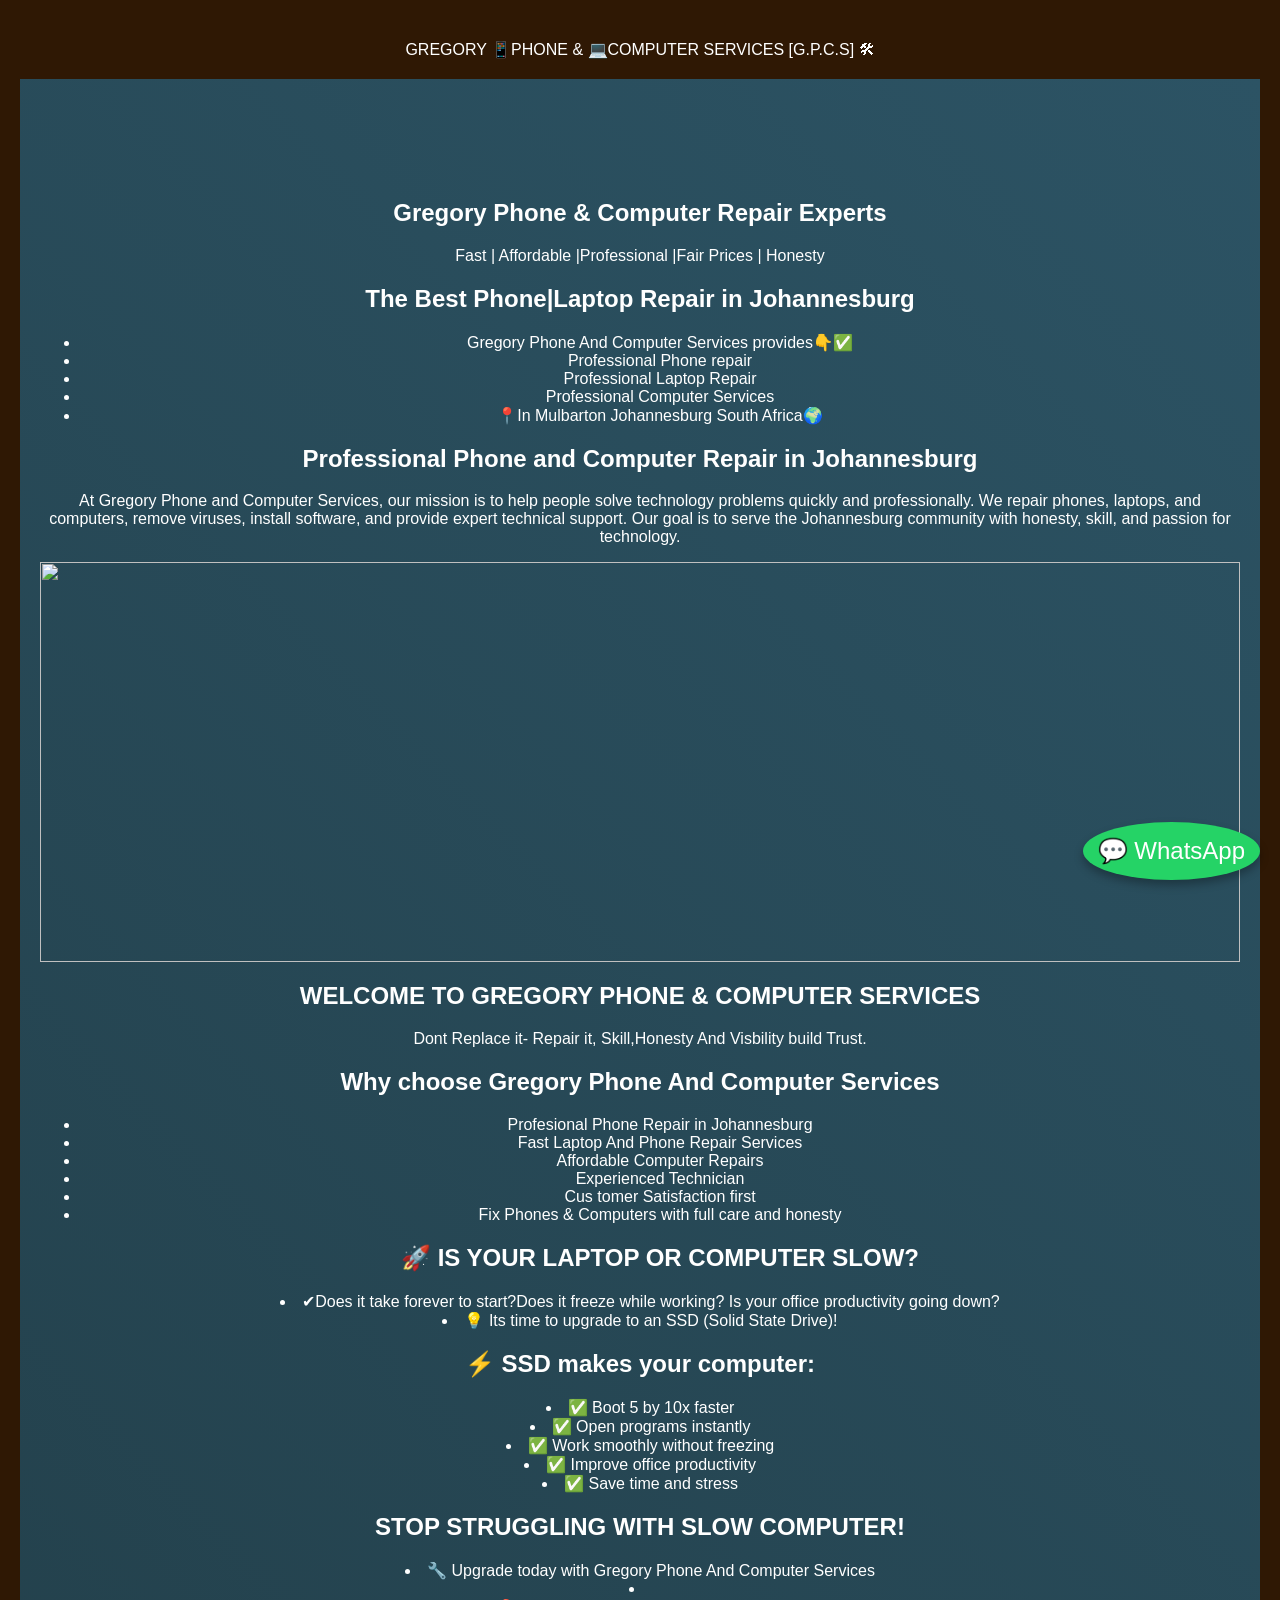
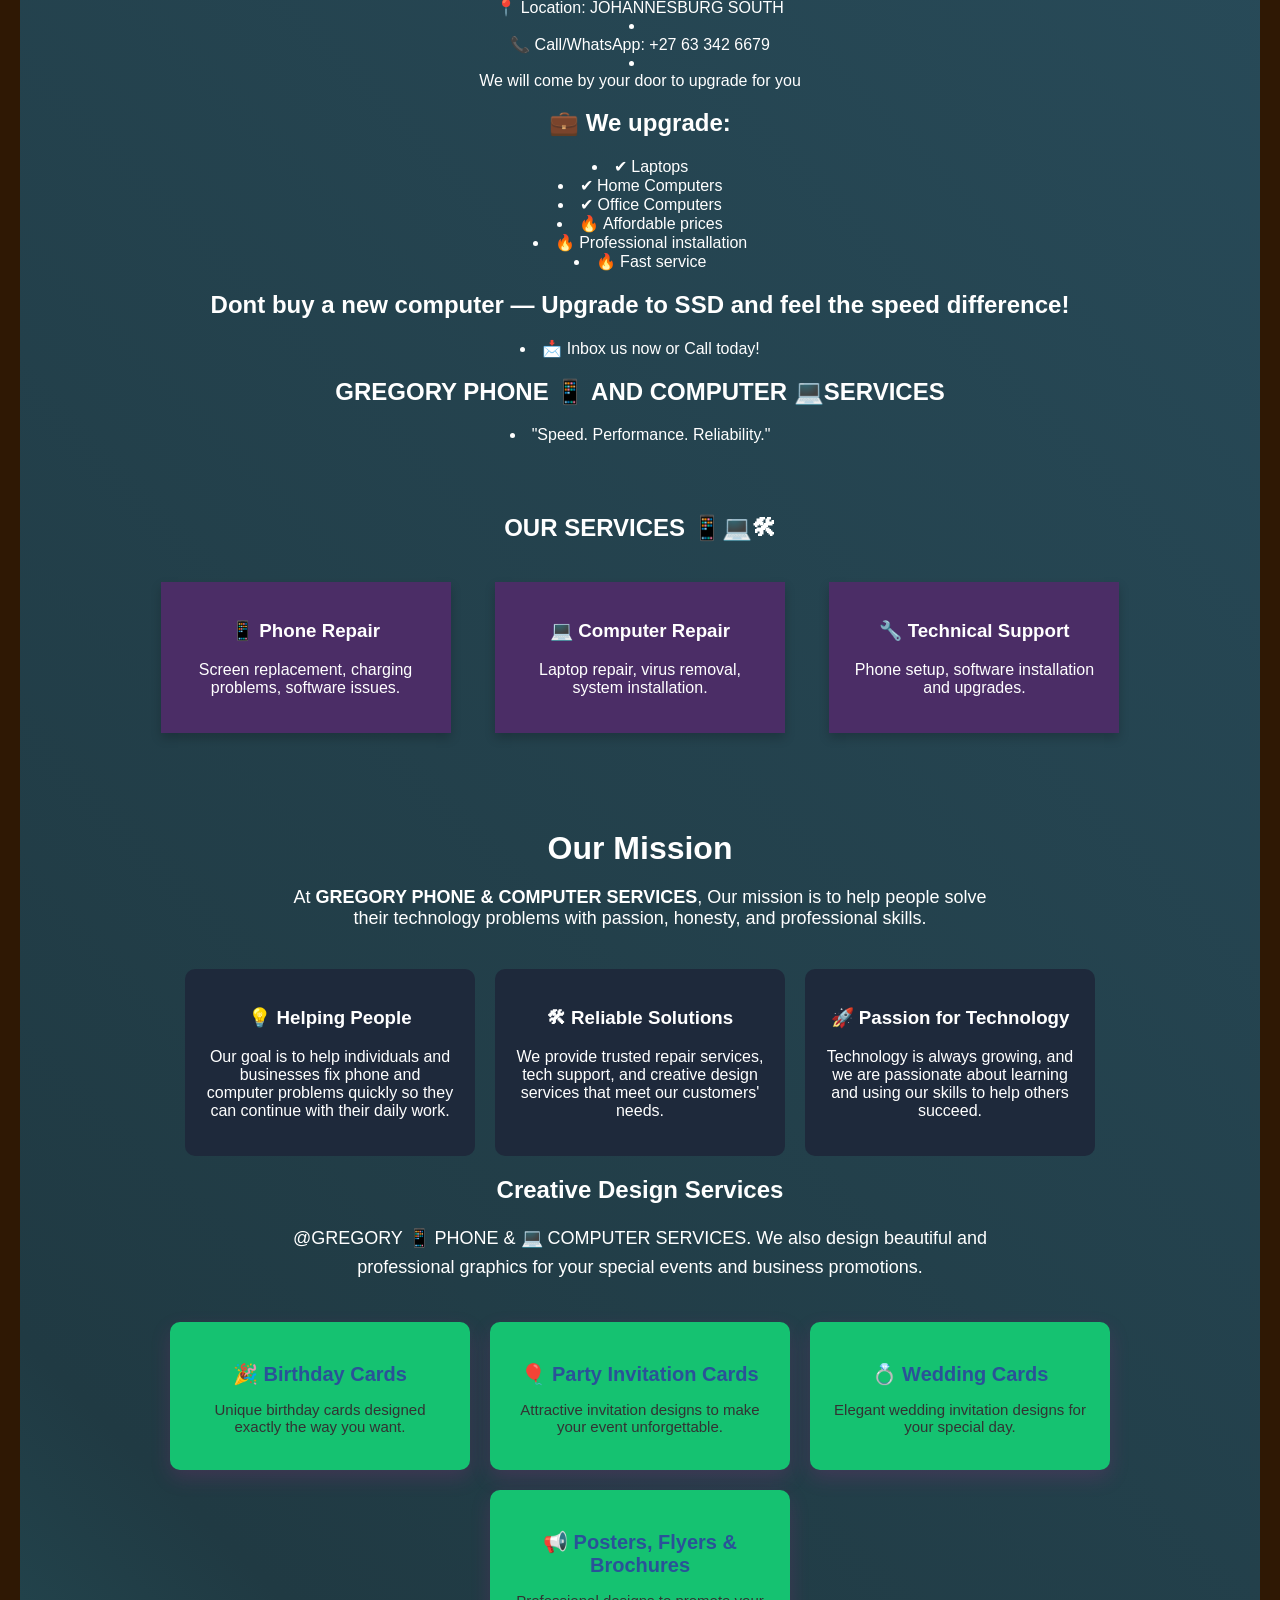
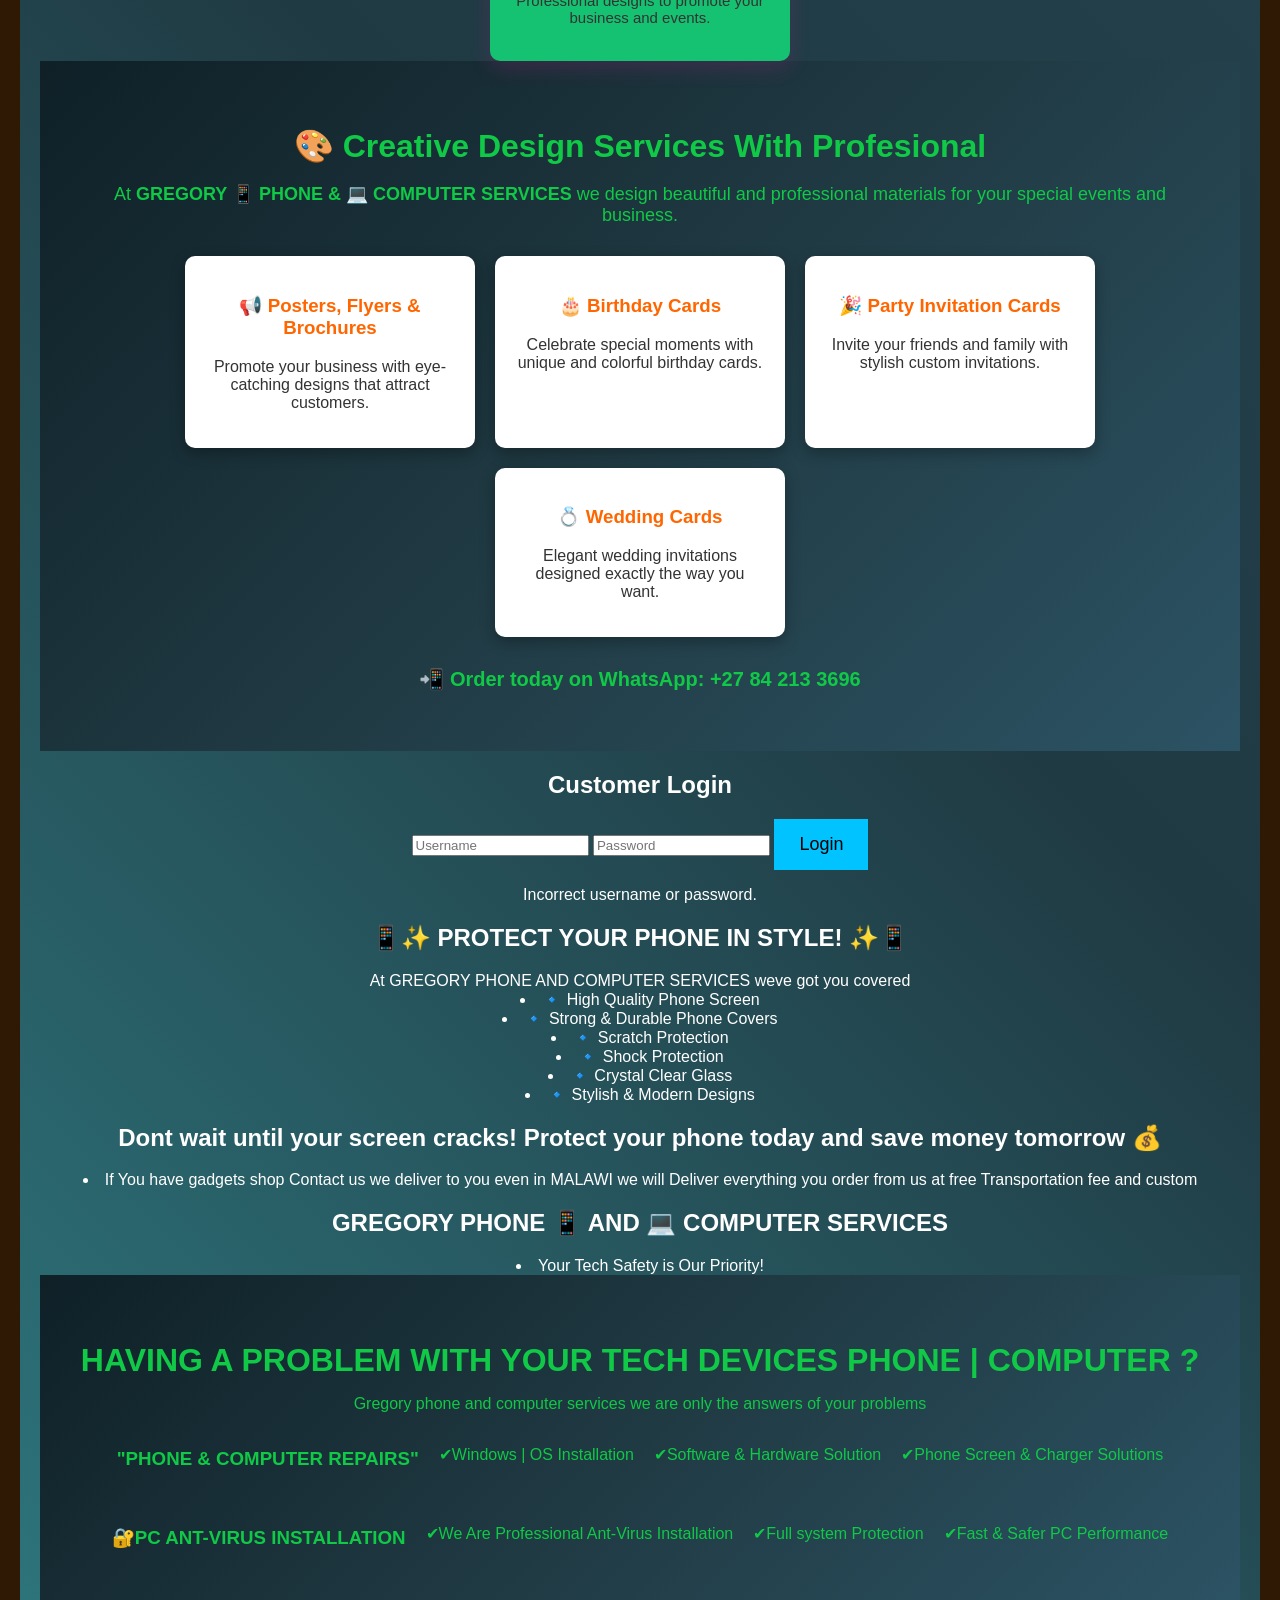
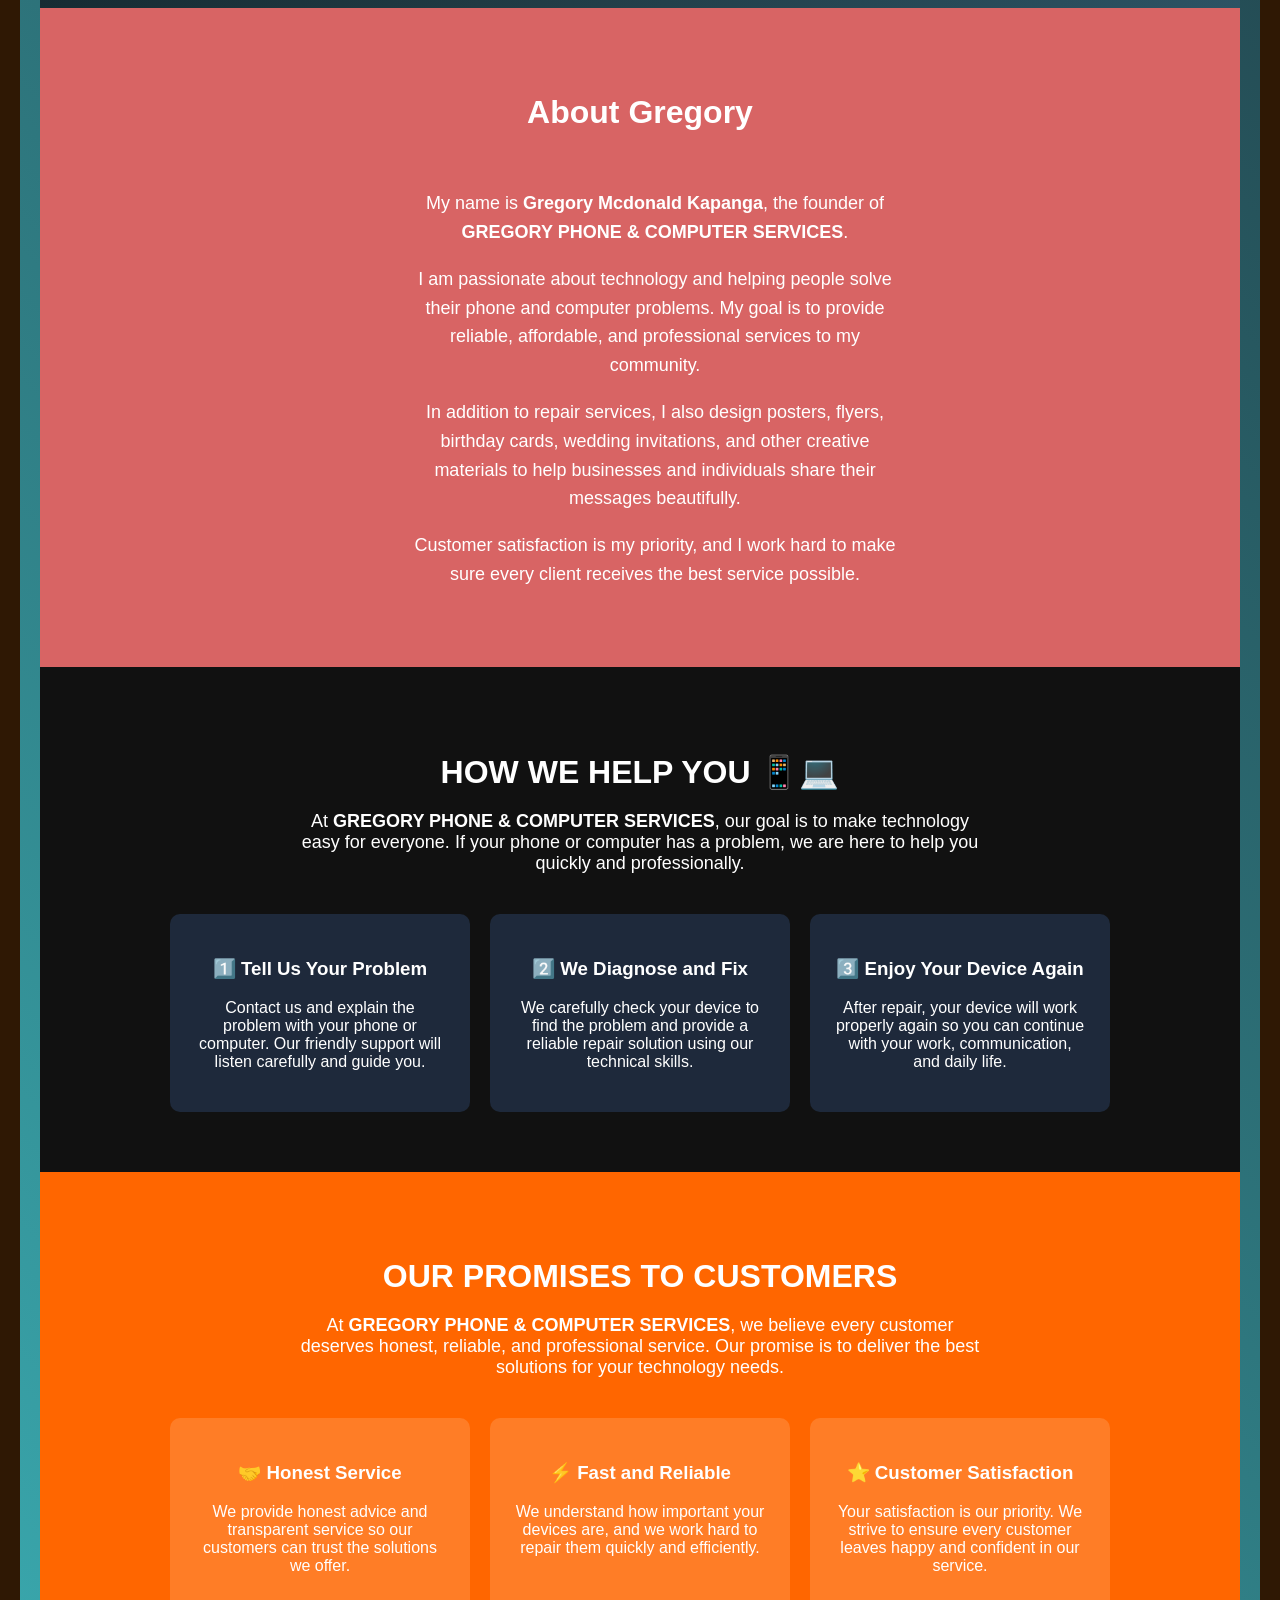
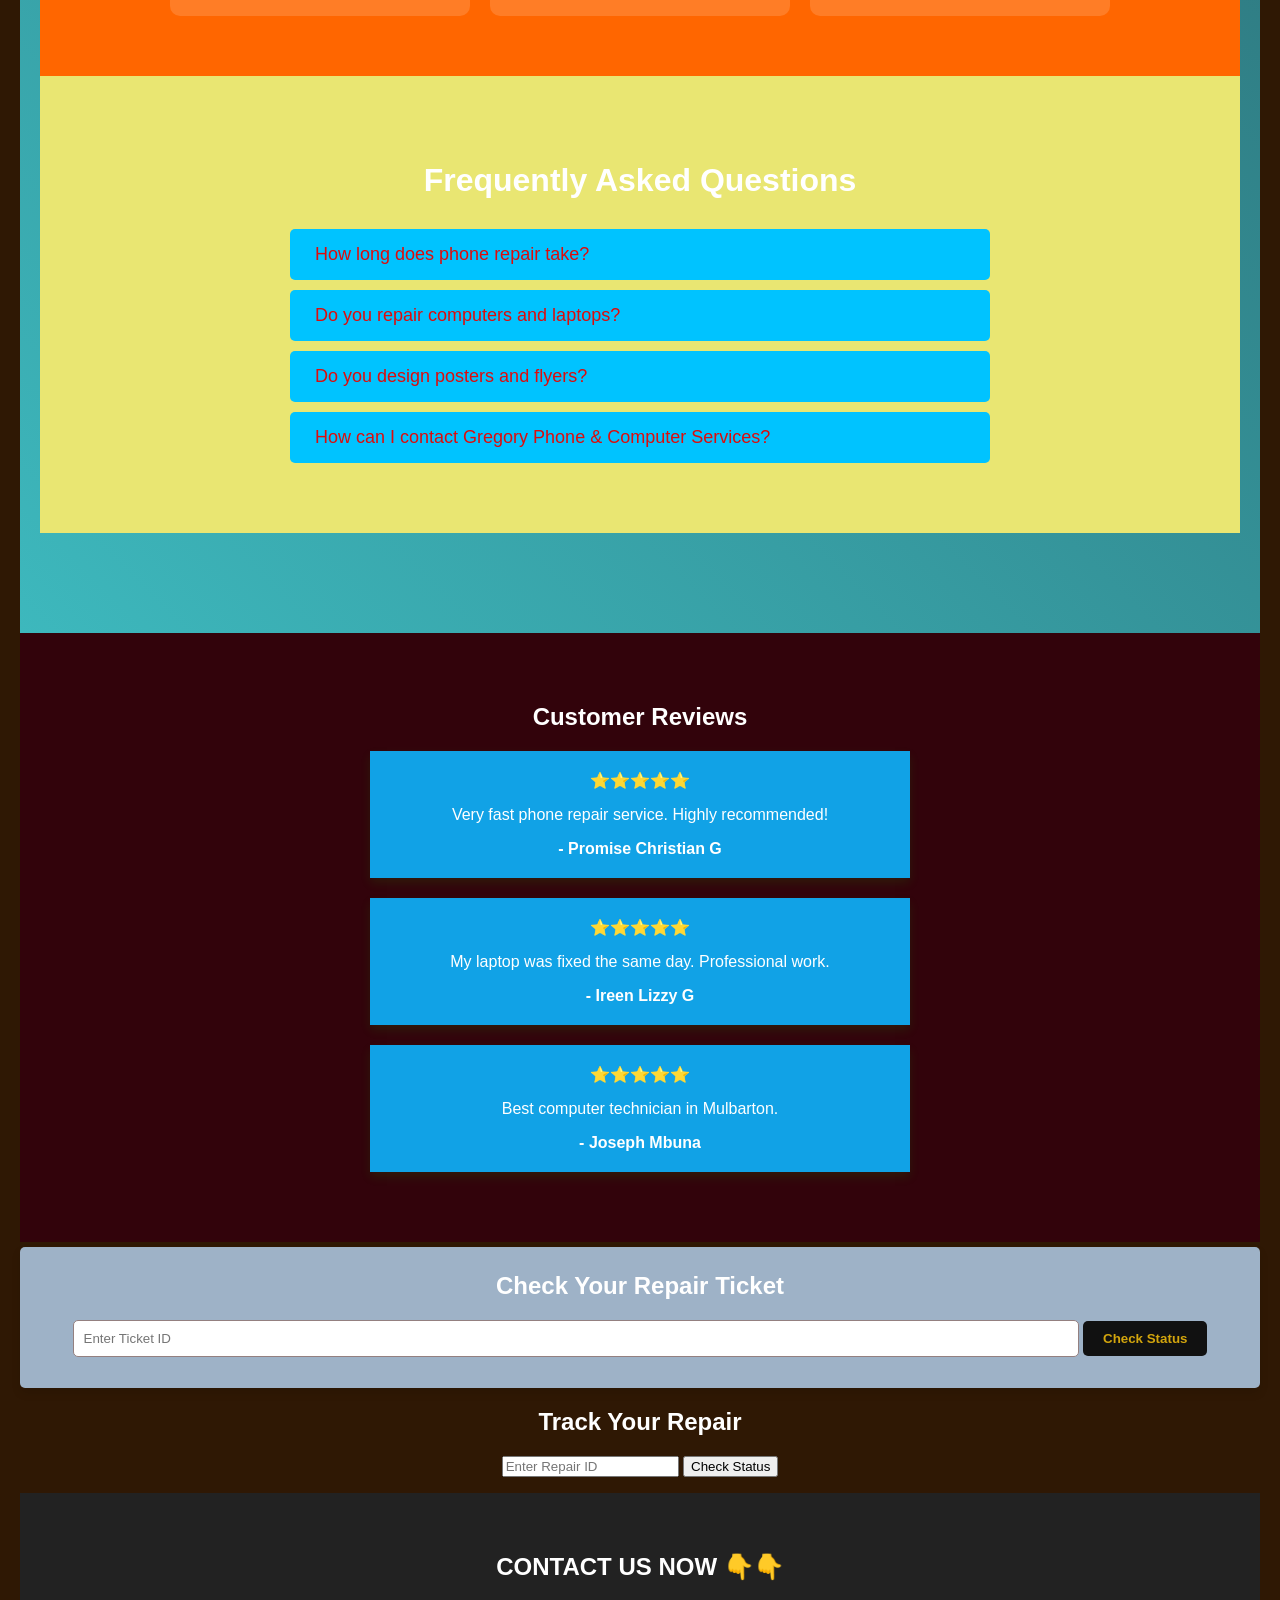
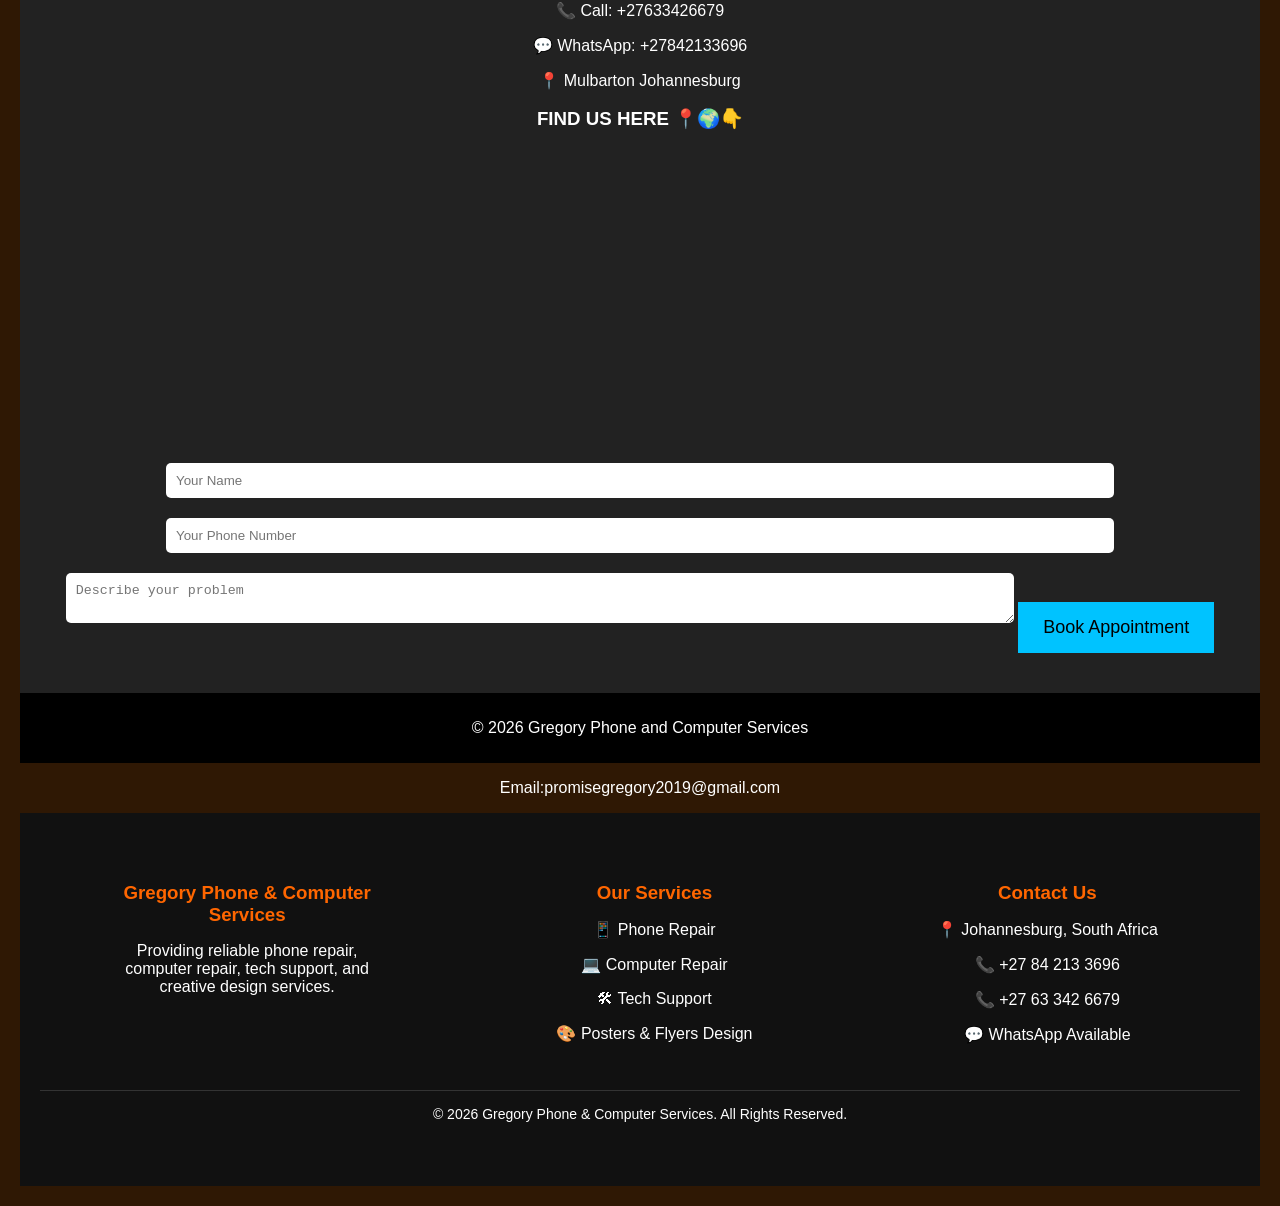
==== commit 80e084cb: "Add files via upload" ====
--- a/index.html
+++ b/index.html
@@ -52,7 +52,7 @@
 
 <!-- Hero Section -->
 <section id="home" class="hero">
-<h2>Phone & Computer Repair Experts</h2>
+<h2>Gregory Phone & Computer Repair Experts</h2>
 <p>Fast | Affordable |Professional |Fair Prices | Honesty</p>
 
 
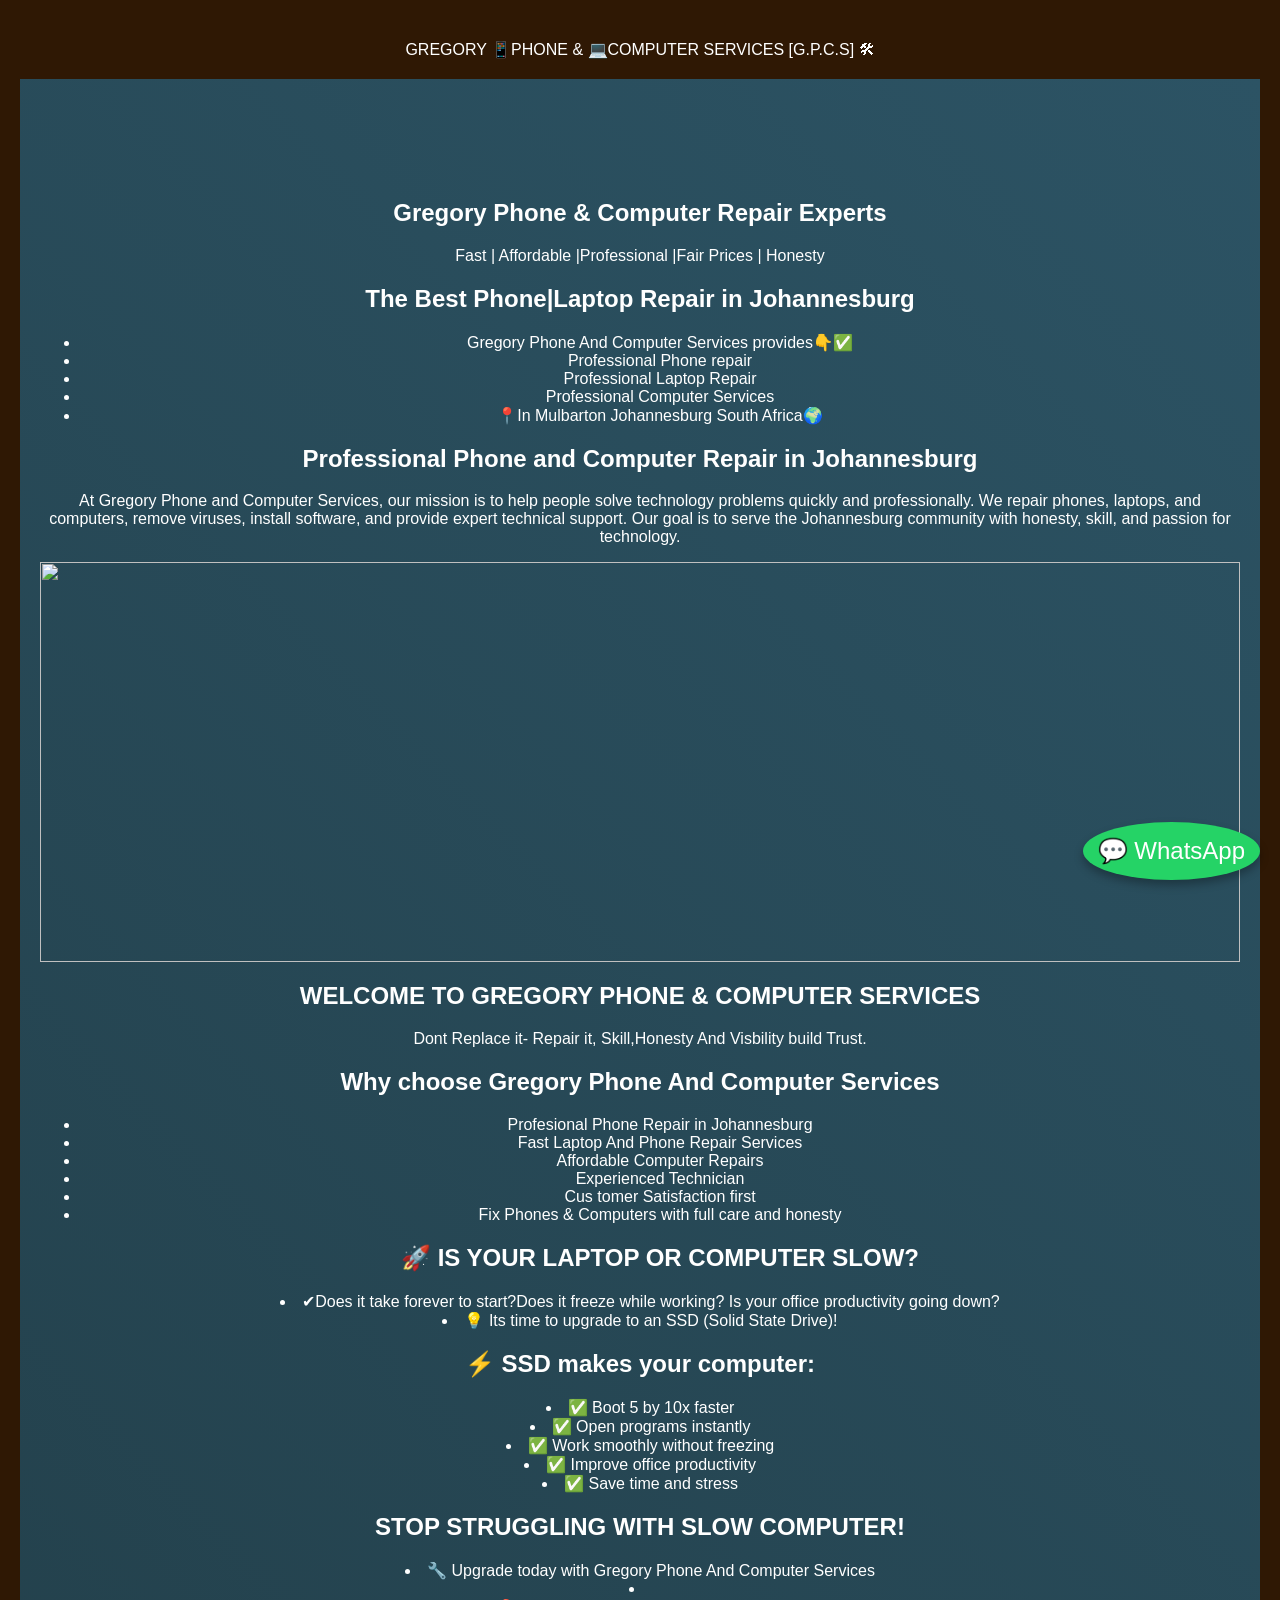
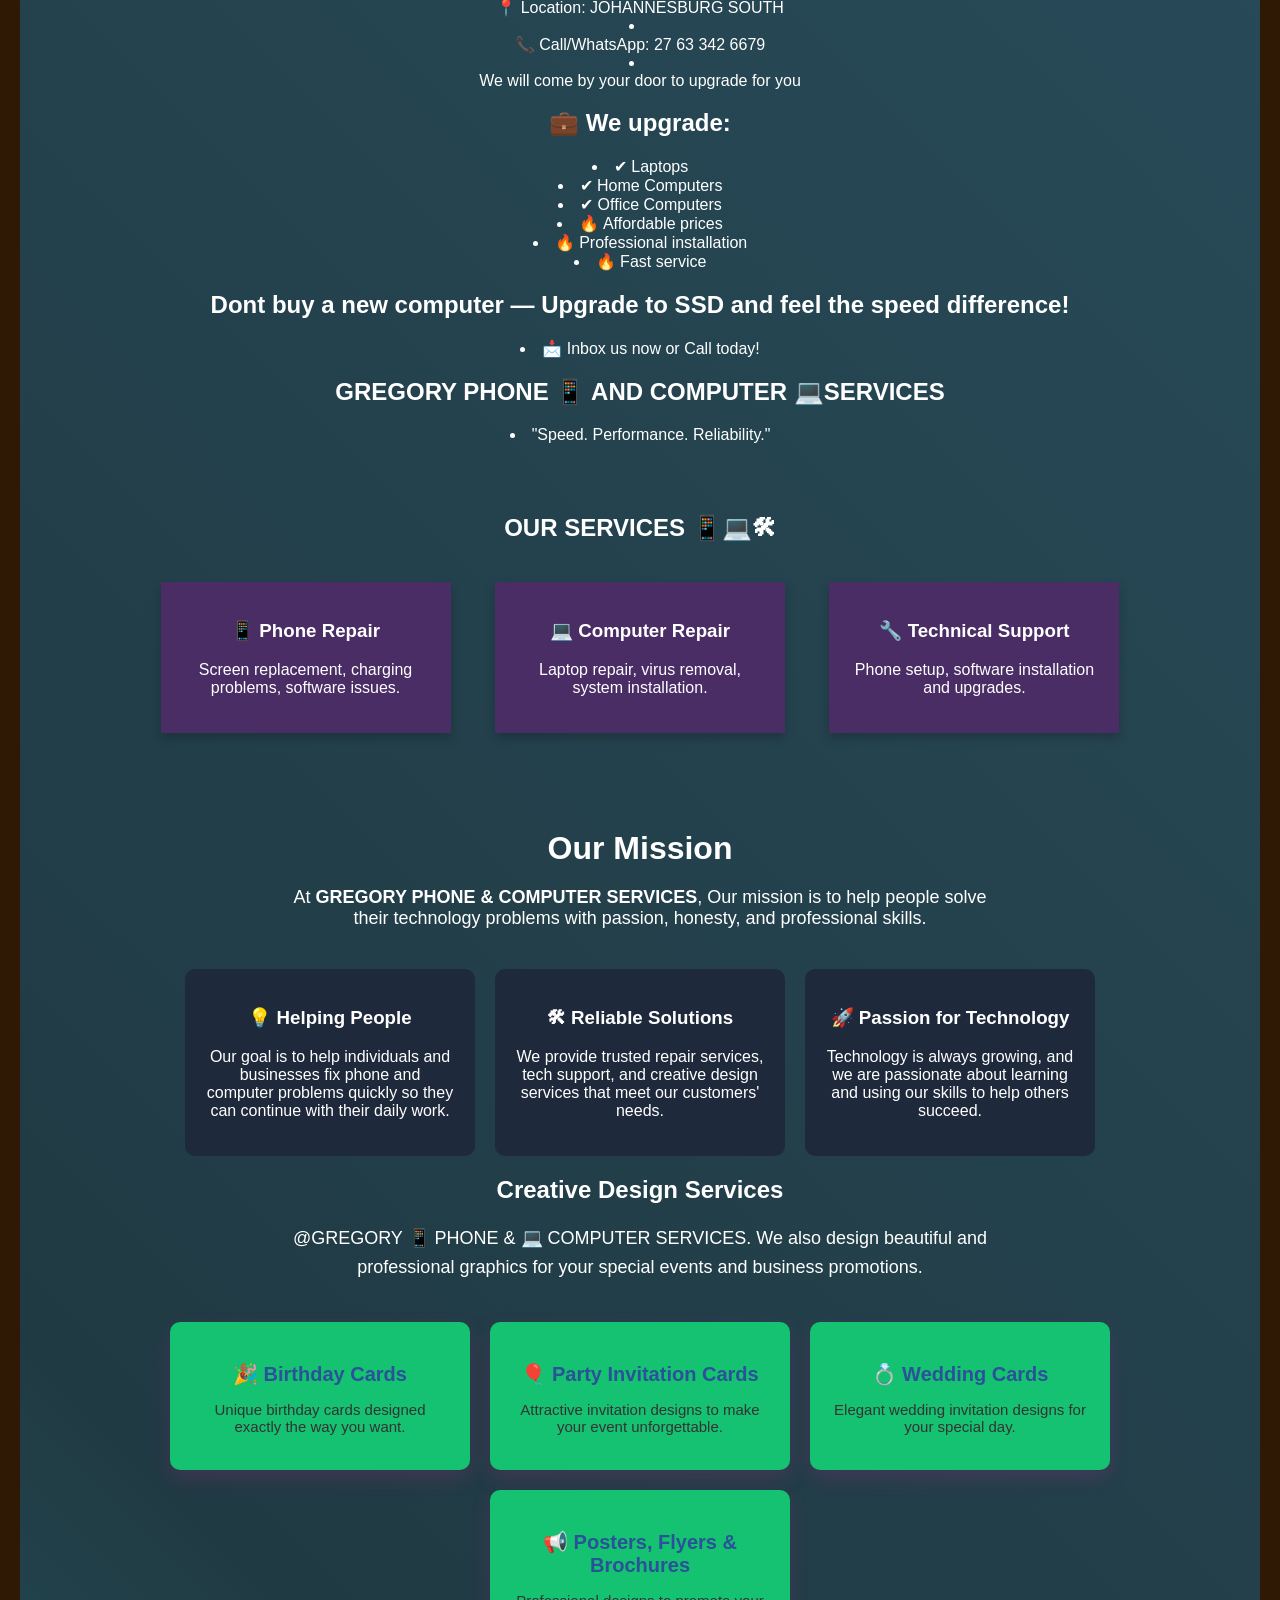
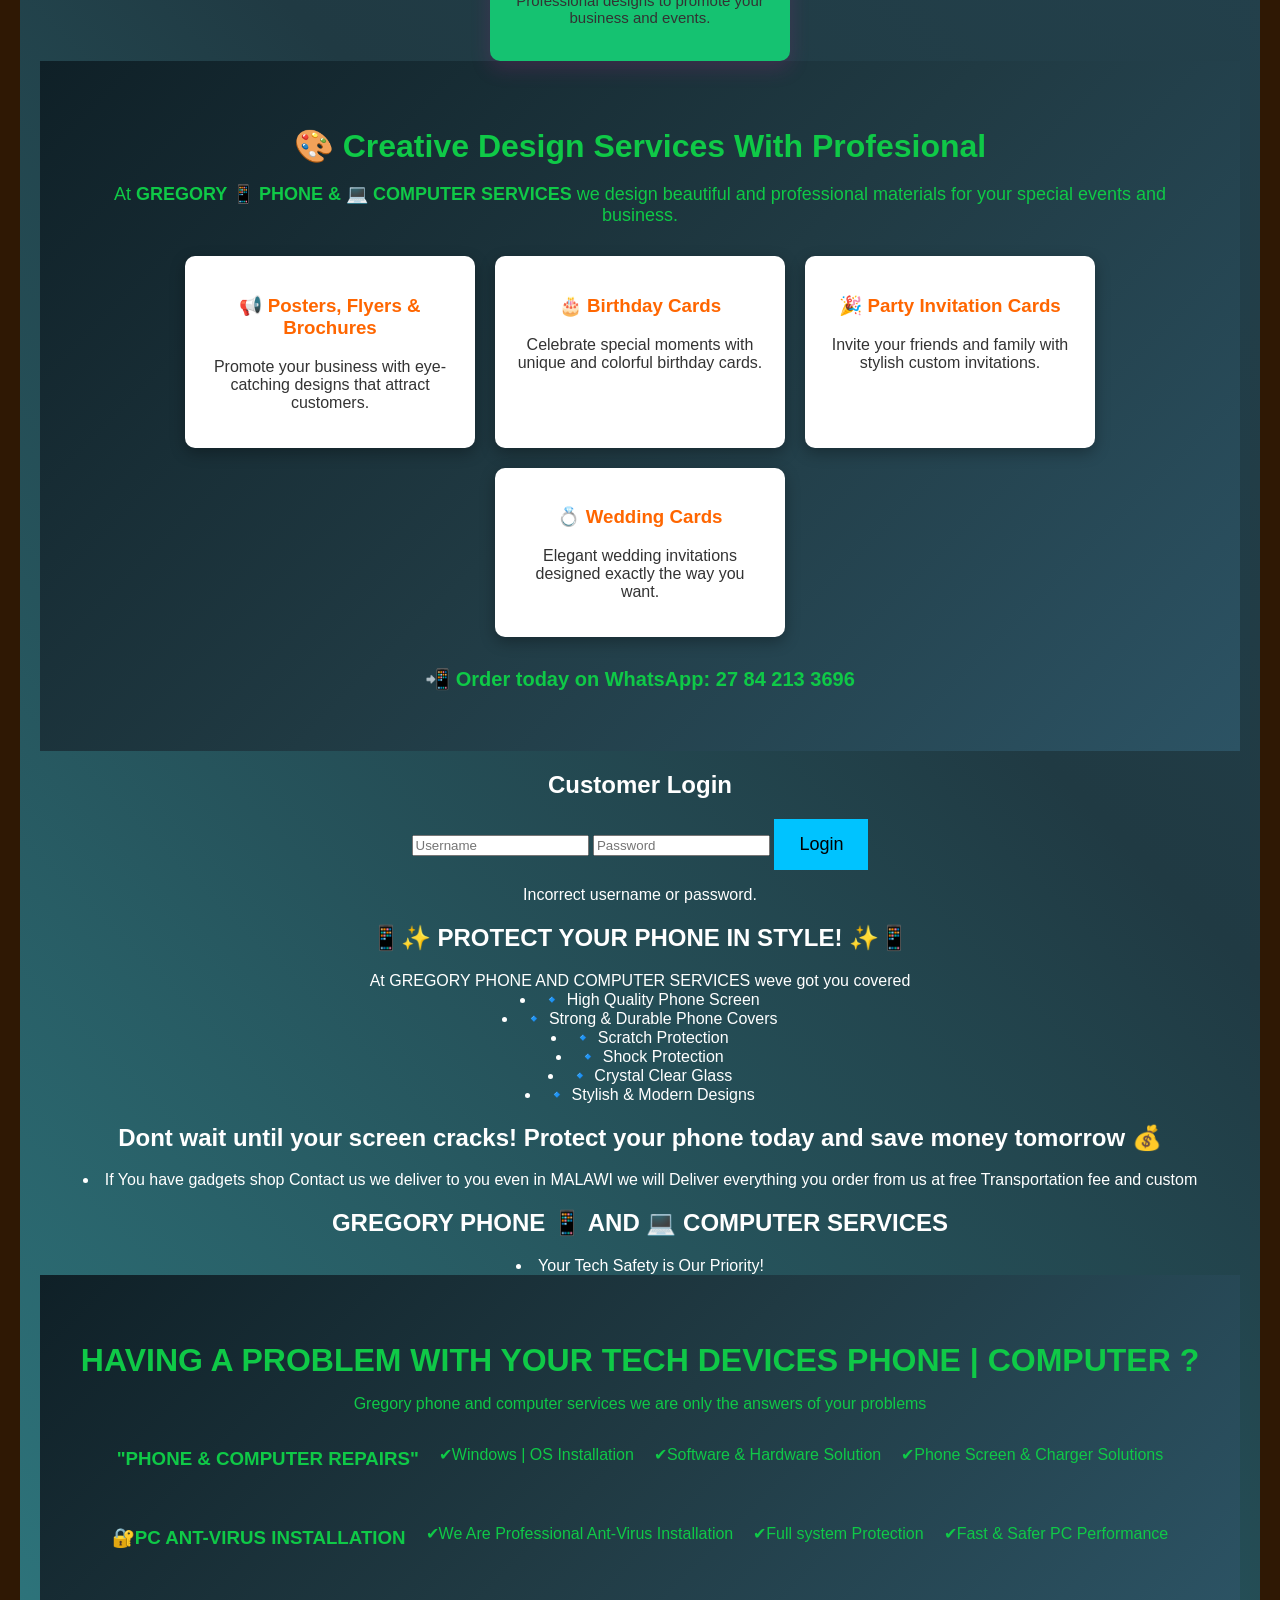
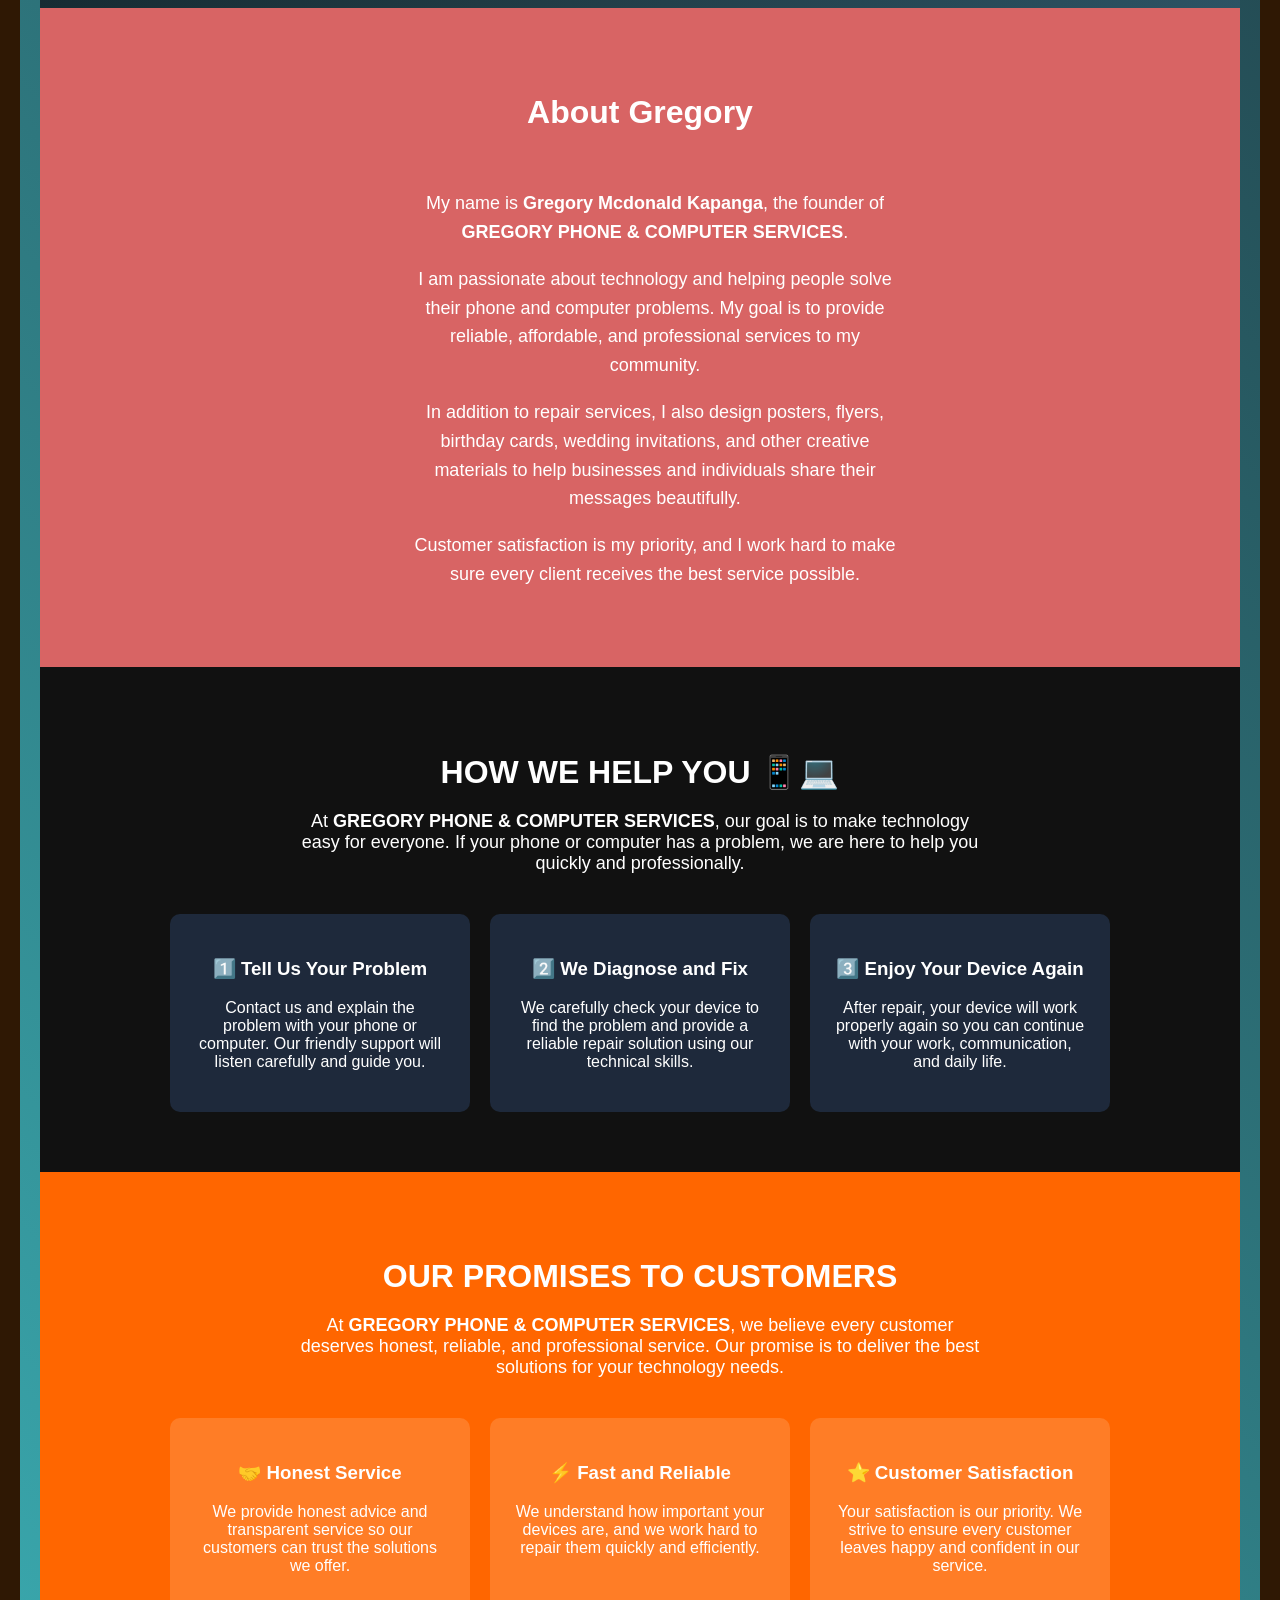
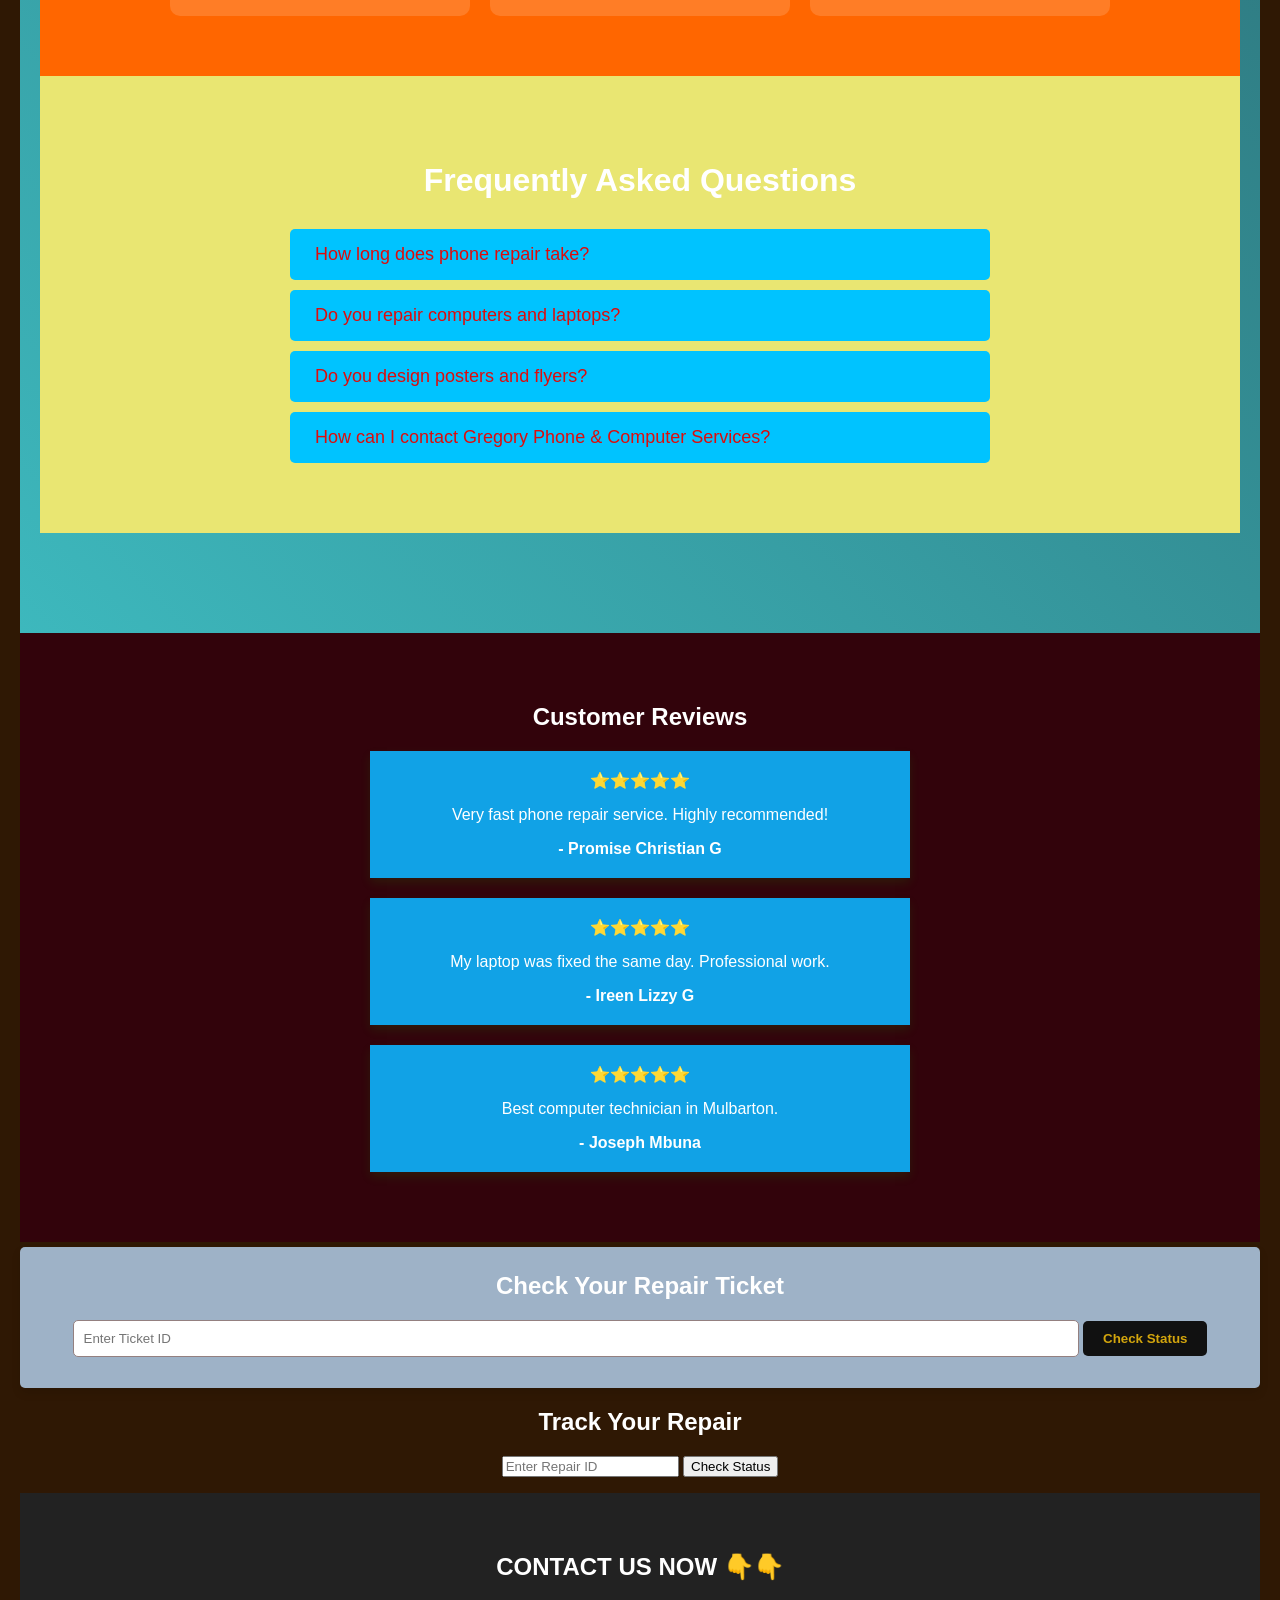
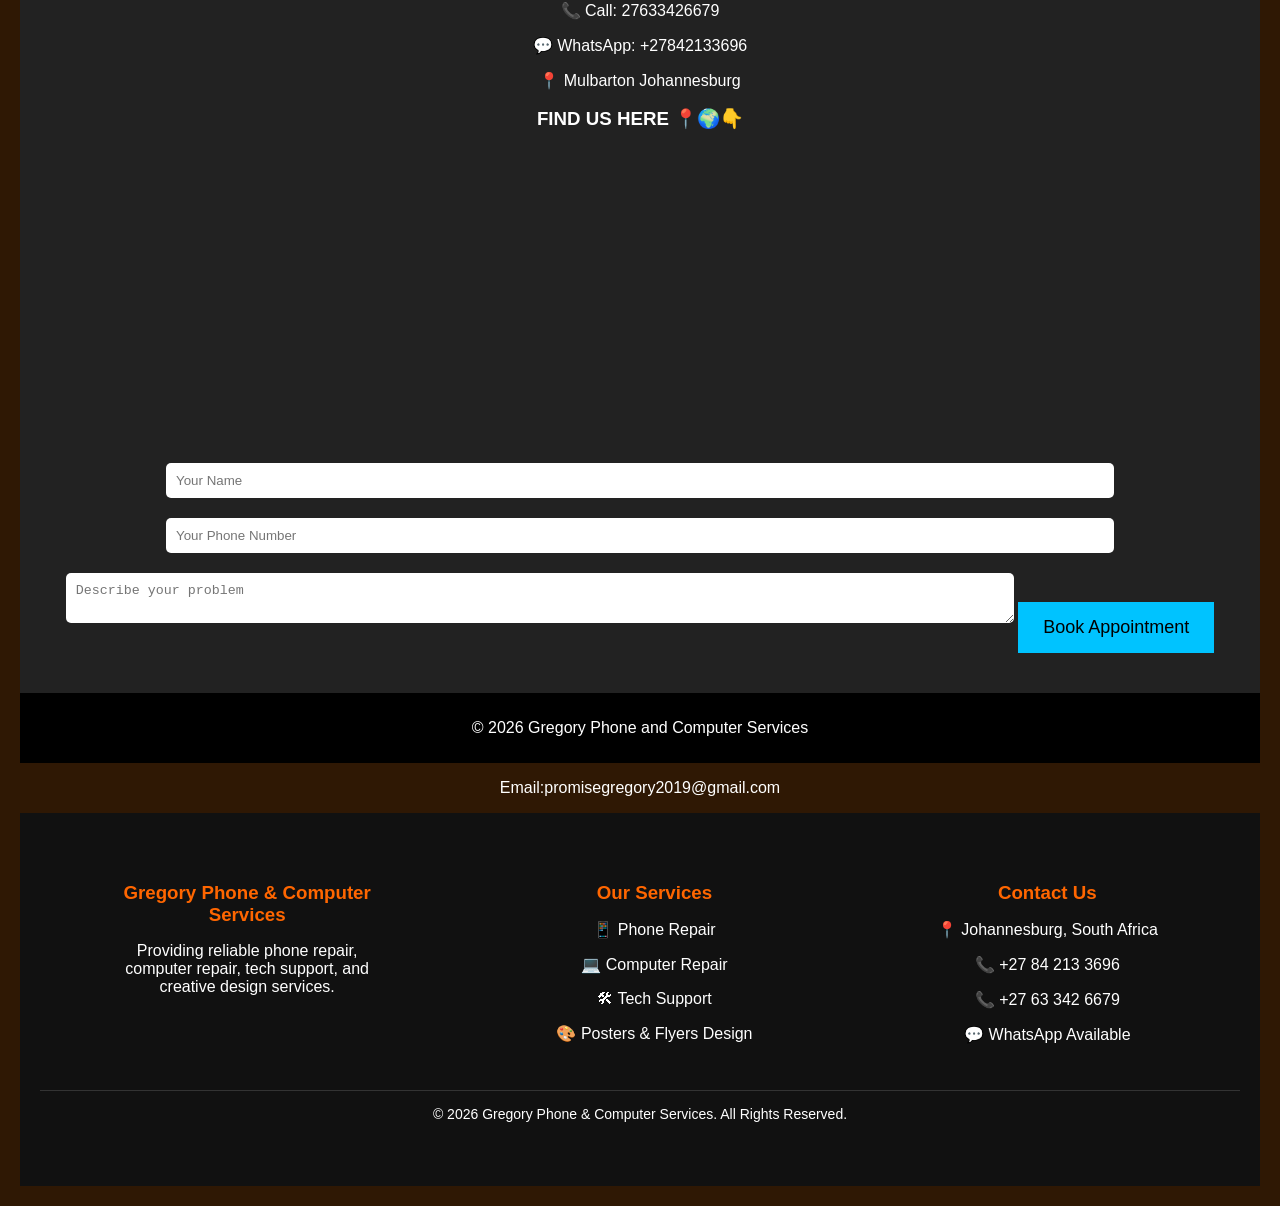
==== commit c0f94d47: "Add files via upload" ====
--- a/index.html
+++ b/index.html
@@ -130,7 +130,7 @@
 <li>🔧 Upgrade today with Gregory Phone And Computer  Services</li> 
 
 <li></li>📍 Location: JOHANNESBURG SOUTH</li>
-<li></li>📞 Call/WhatsApp: +27 63 342 6679</li>
+<li></li>📞 Call/WhatsApp: 27 63 342 6679</li>
 <li></li>We will come by your door to upgrade for you</li>
 
 <h2>            💼 We upgrade:     </h2>
@@ -273,7 +273,7 @@
   </div>
 
   <p class="contact-message">
-    📲 Order today on WhatsApp: <strong>+27 84 213 3696</strong>
+    📲 Order today on WhatsApp: <strong>27 84 213 3696</strong>
   </p>
 
 </section>
@@ -555,7 +555,7 @@
 <!-- Contact Section -->
 <section id="contact" class="contact">
 <h2>CONTACT US NOW 👇👇</h2>
-<p>📞 Call: +27633426679</p>
+<p>📞 Call: 27633426679</p>
 <p>💬 WhatsApp: +27842133696</p>
 <p>📍 Mulbarton Johannesburg</p>
 
@@ -588,7 +588,7 @@
 
 </section>
 <!-- Floating WhatsApp Button -->
-<a href="https://wa.me/+27842133696" target="_blank" class="whatsapp-btn">💬 WhatsApp</a>
+<a href="https://wa.me/27842133696" target="_blank" class="whatsapp-btn">💬 WhatsApp</a>
 
 <!-- Footer -->
 <footer>
